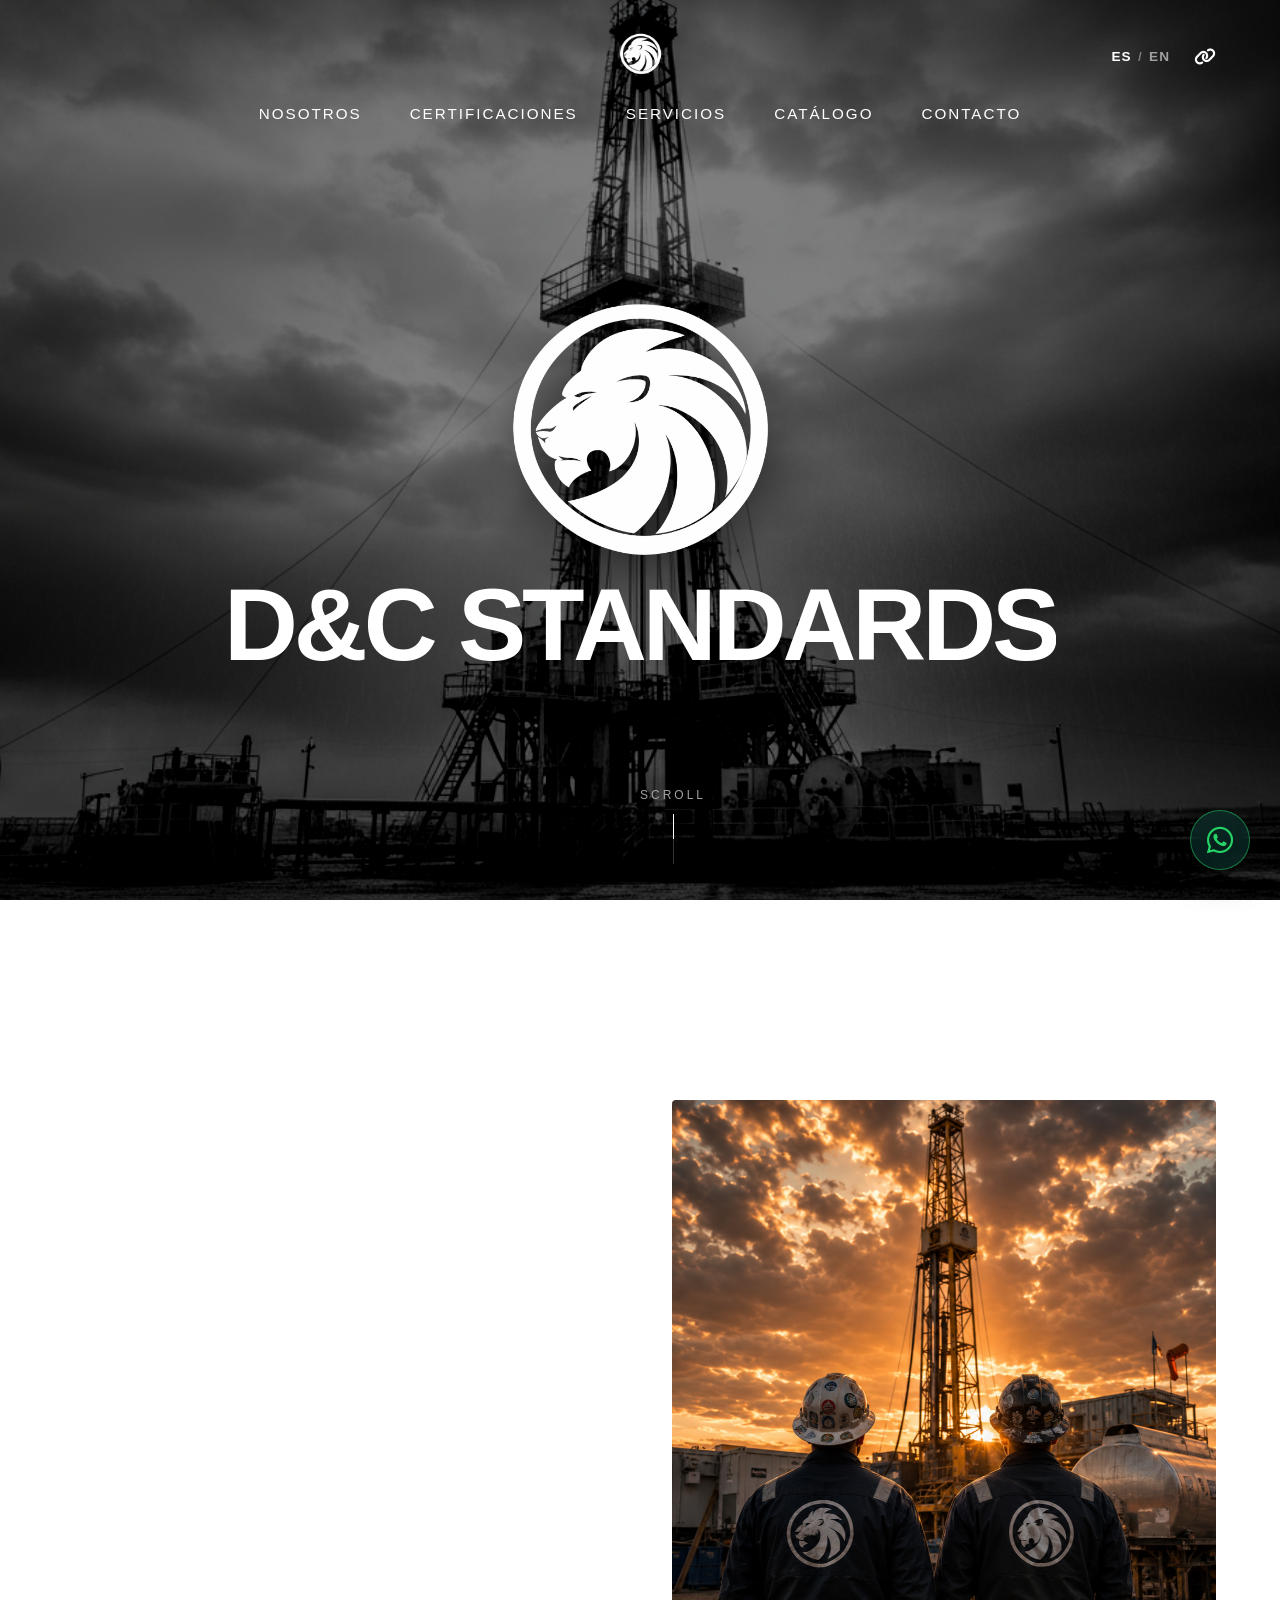
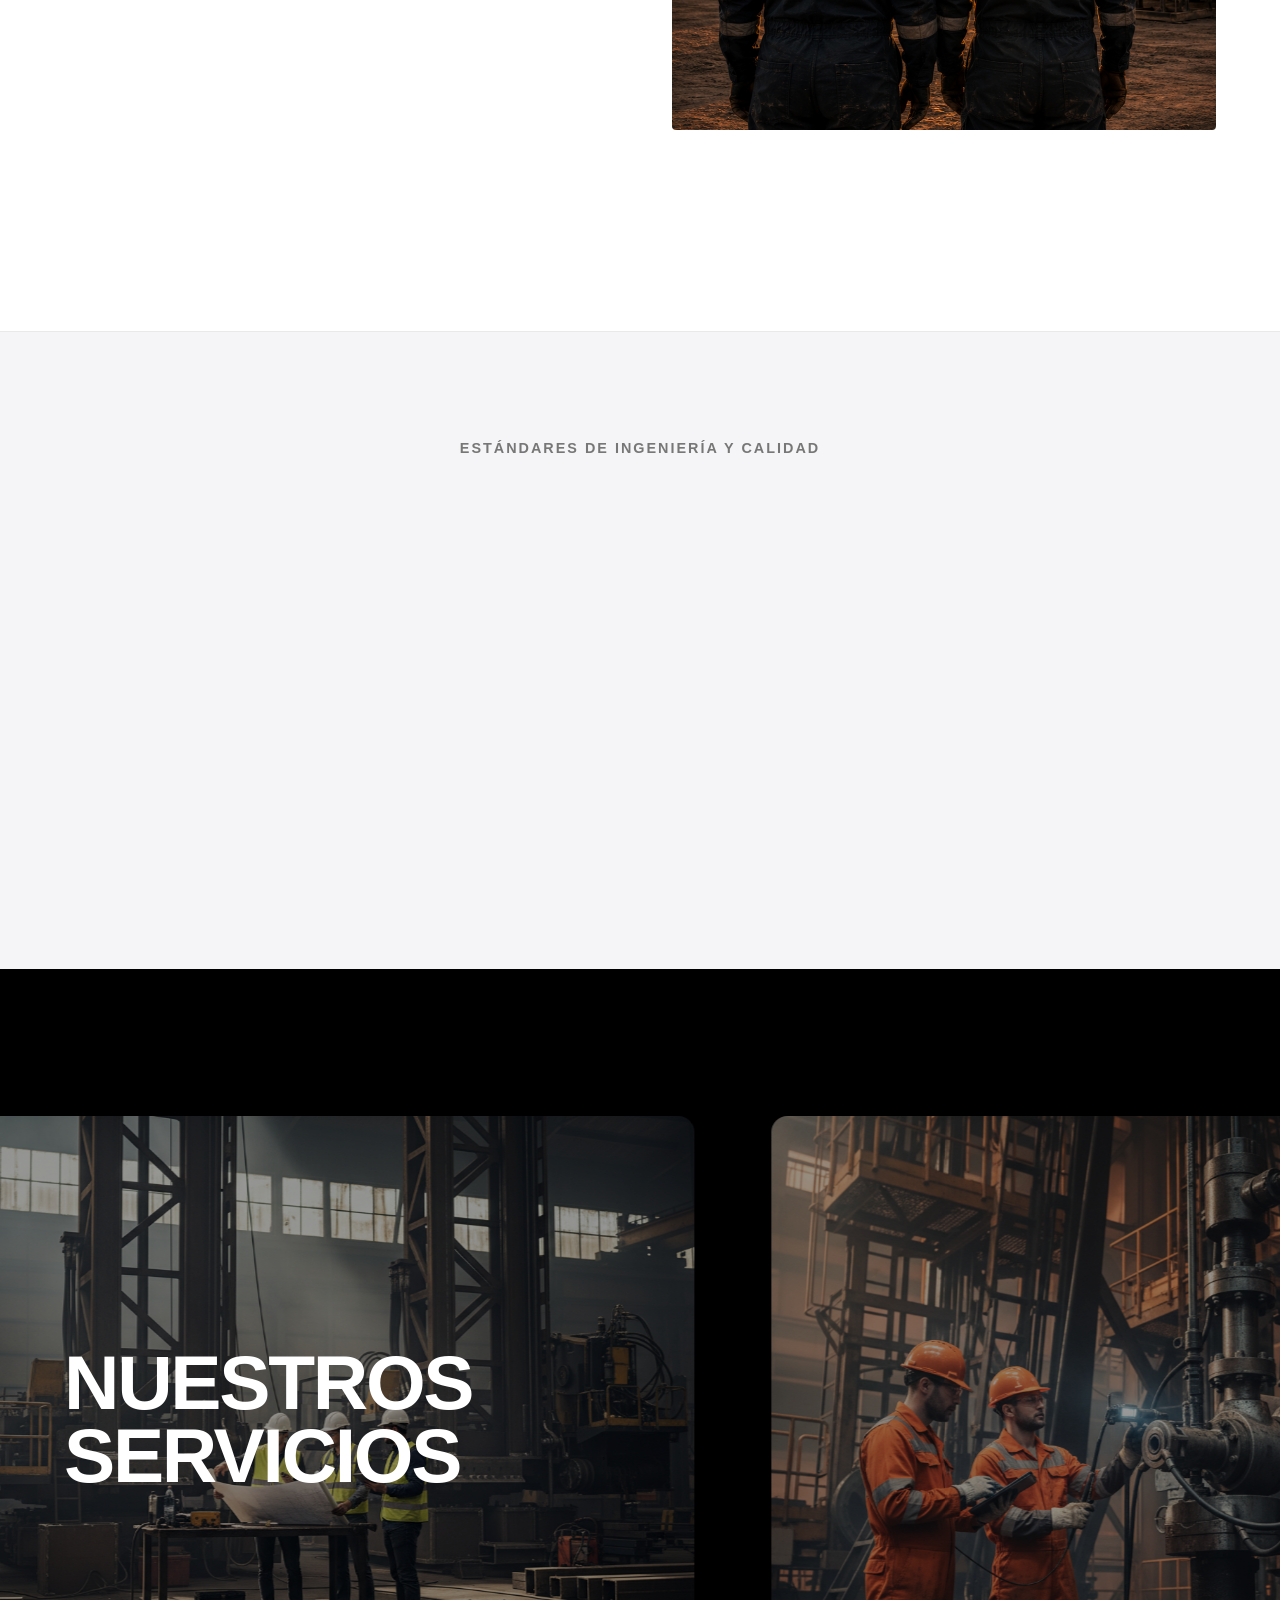
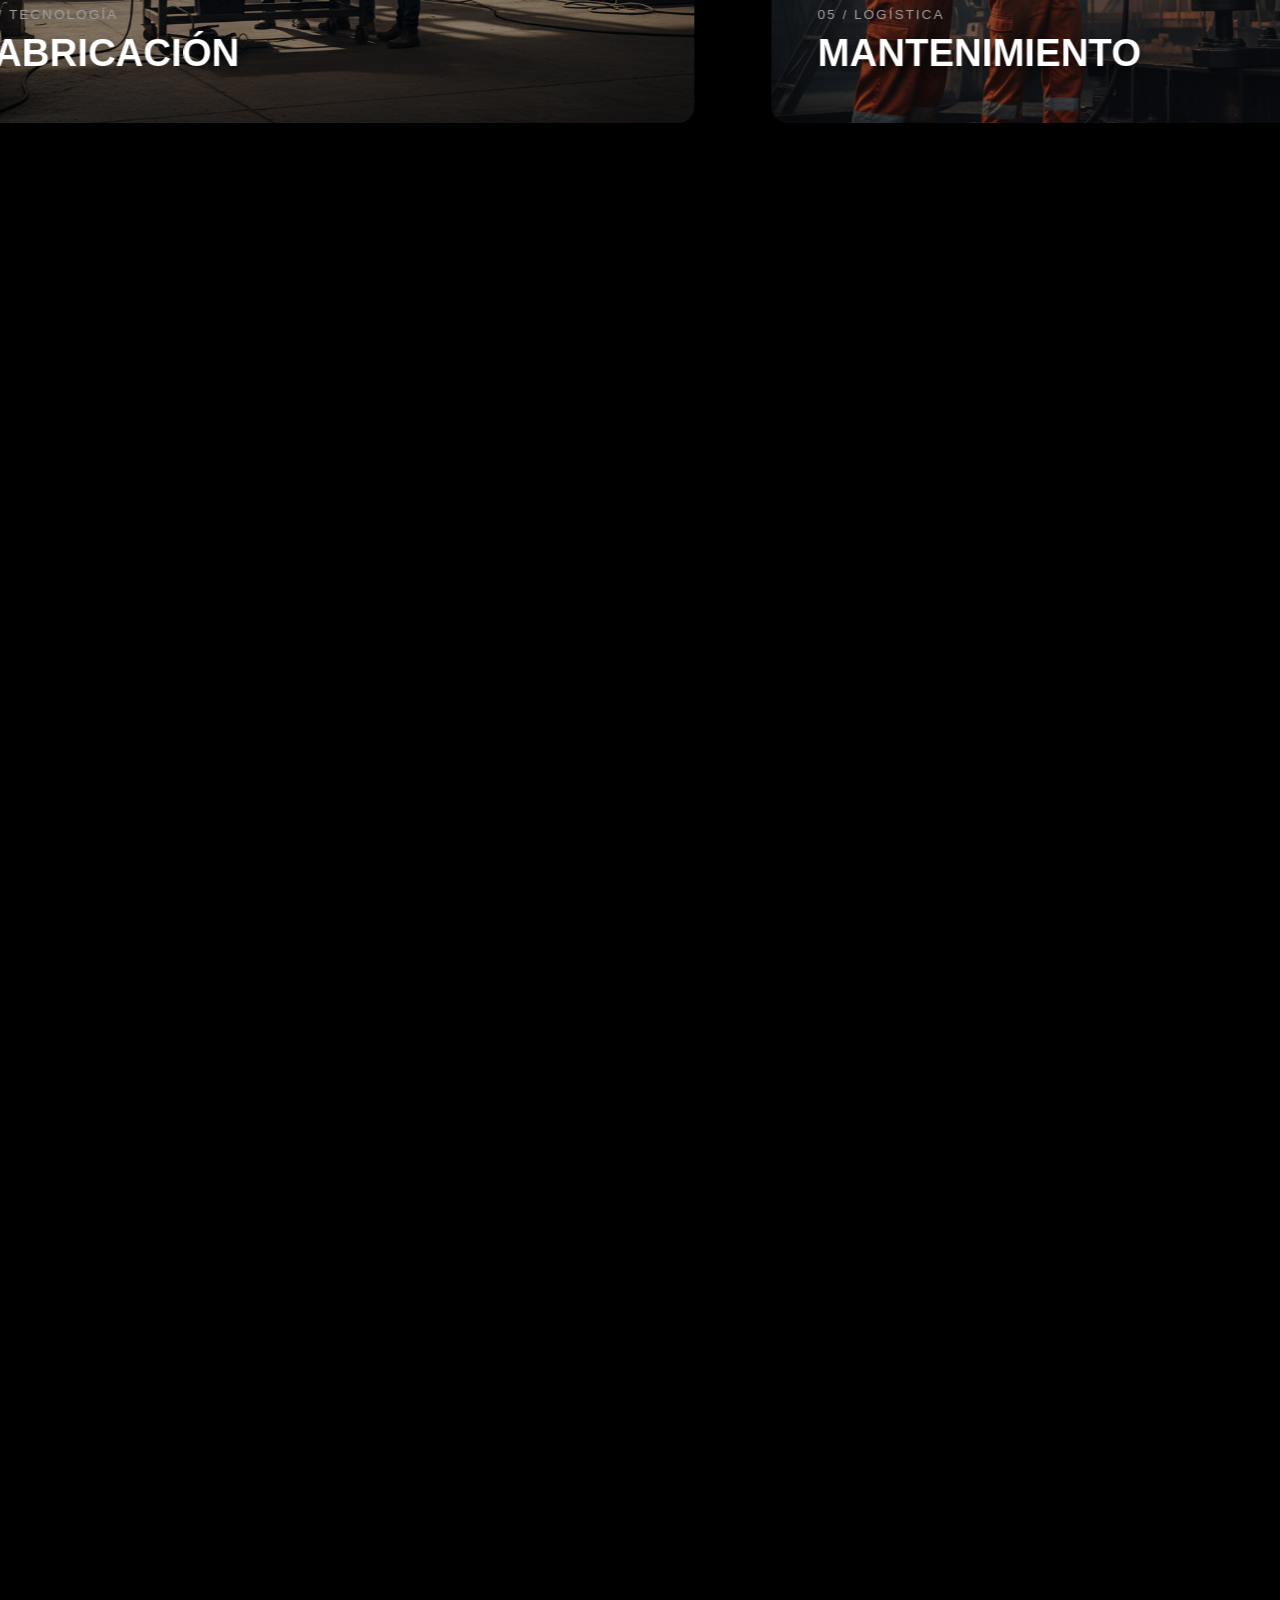
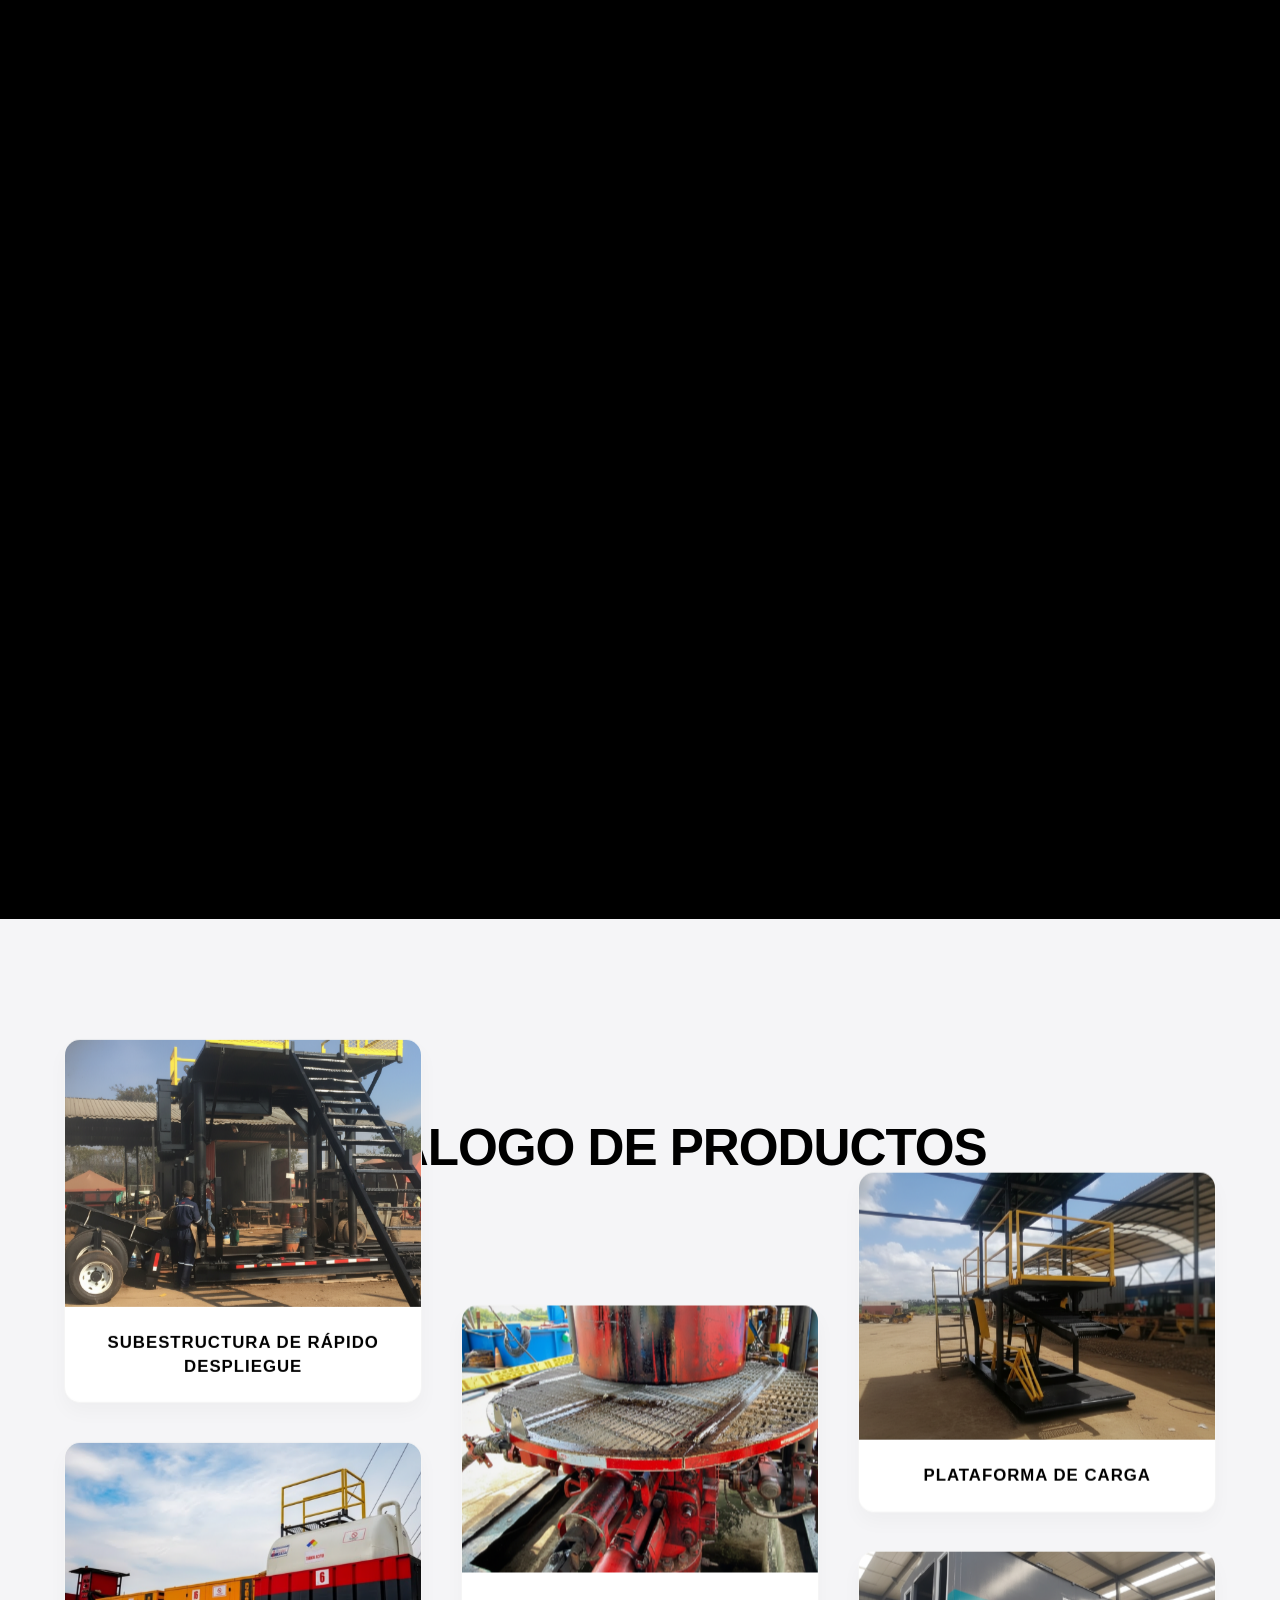
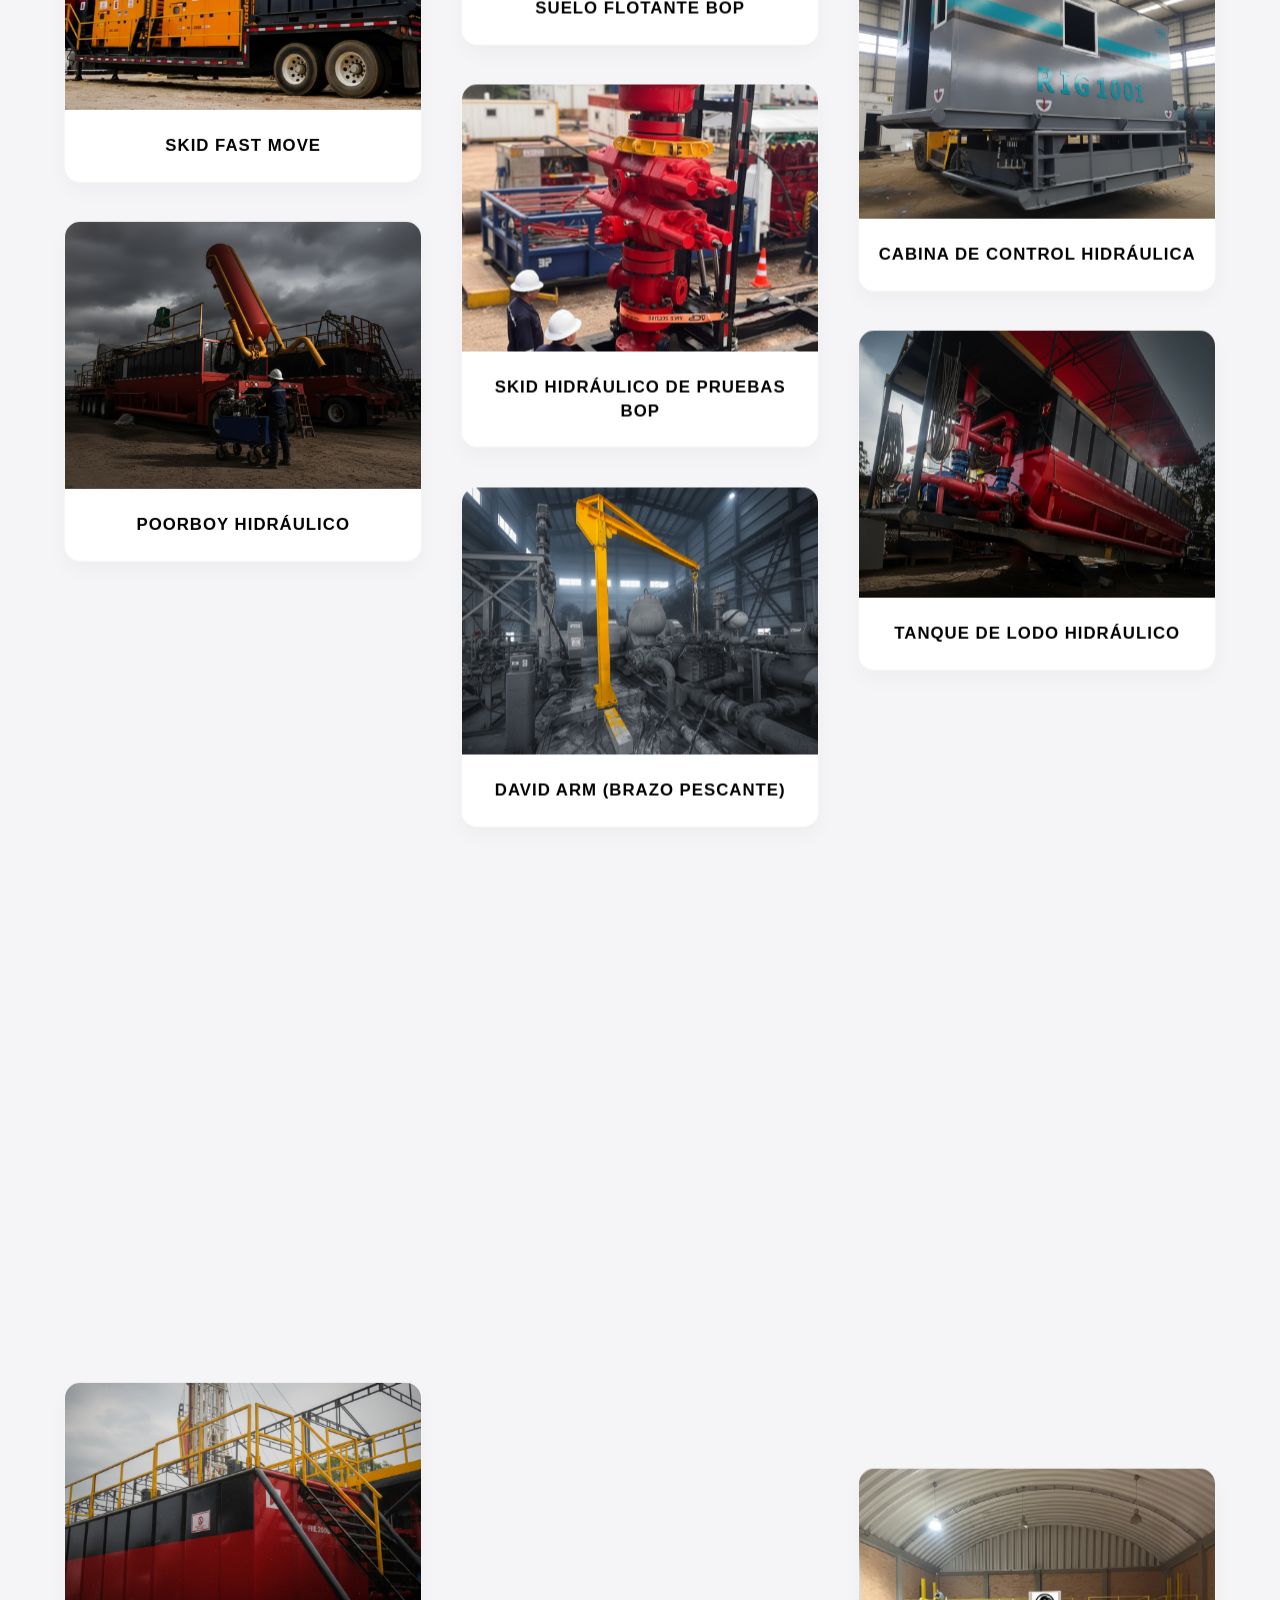
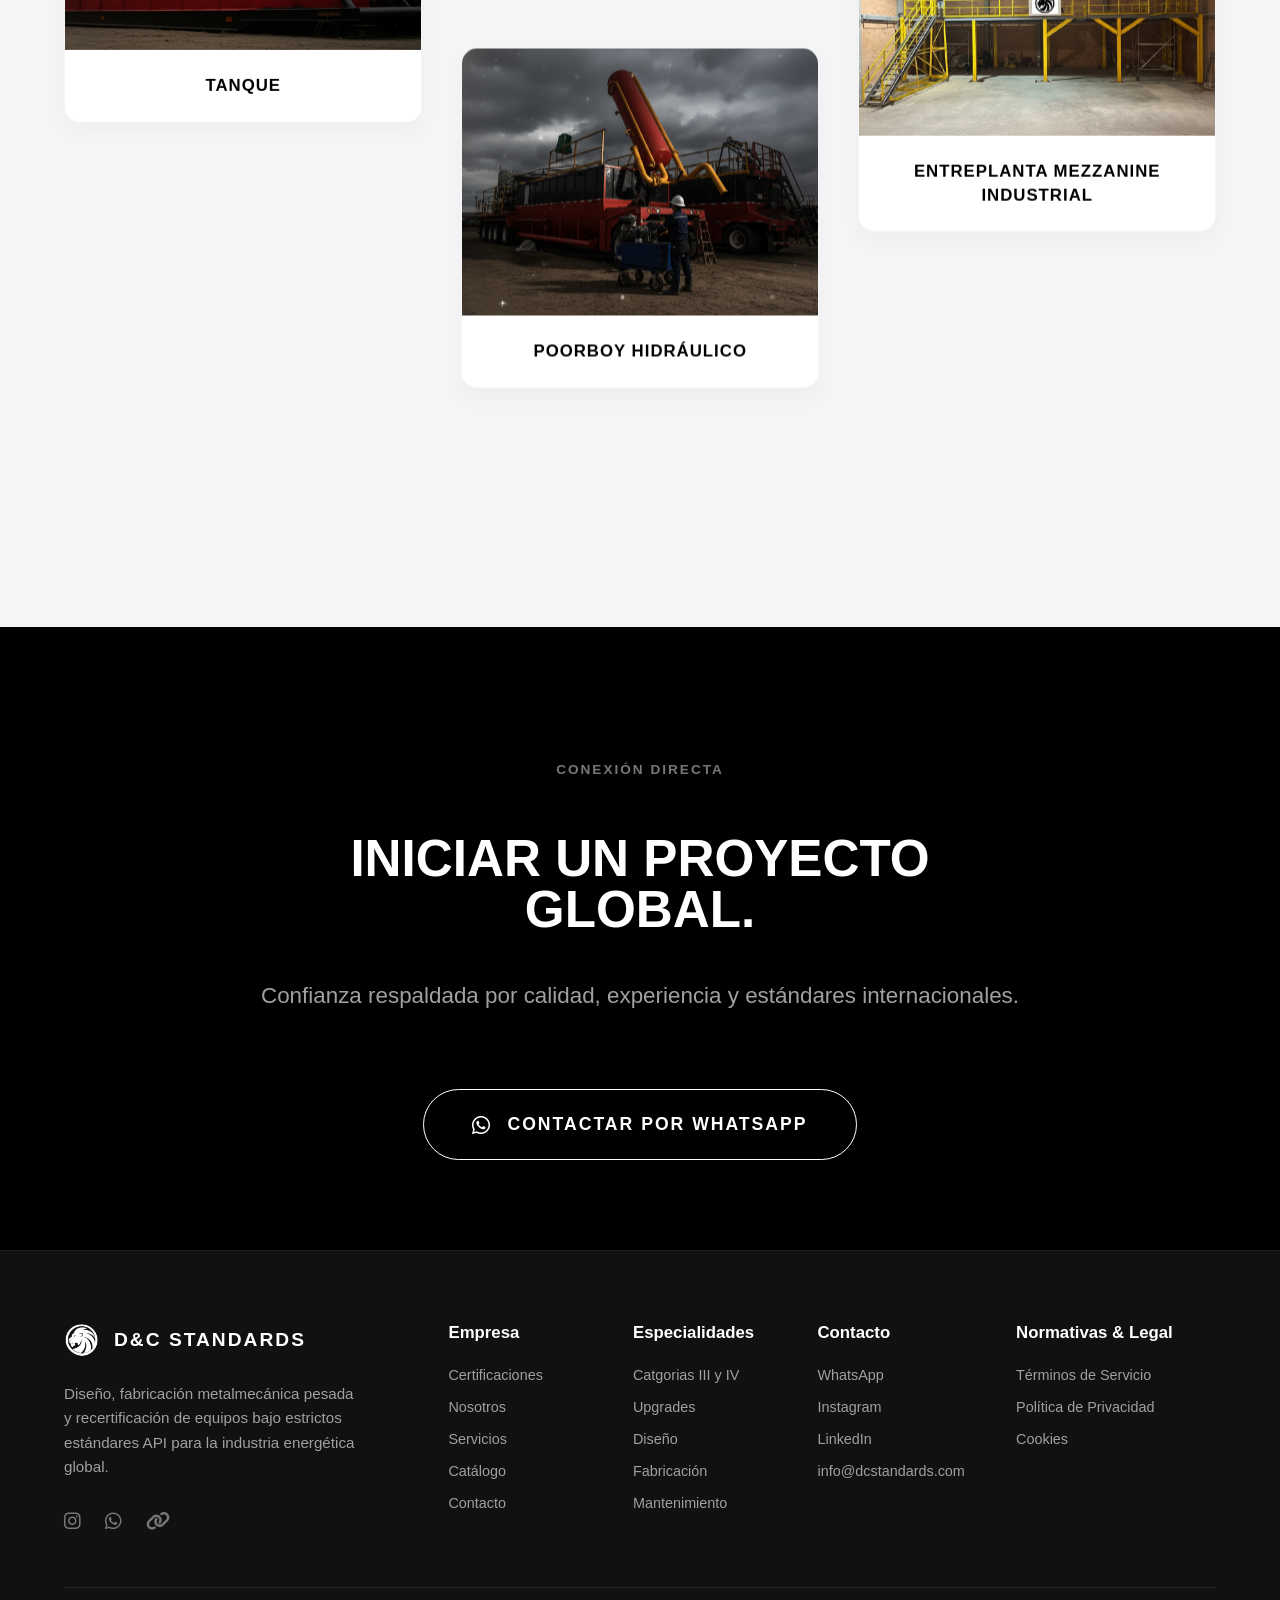
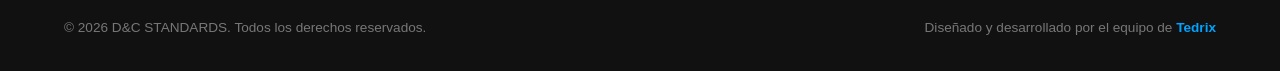
==== index.html @ d987da2b "First Commit Lanzamiento Sitio Web Oficial D&C Standards S.A.S" ====
<!DOCTYPE html>
<html lang="es">
<head>
    <meta charset="UTF-8">
    <meta name="viewport" content="width=device-width, initial-scale=1.0">
    
    <title>D&C STANDARDS | Ingeniería, Fabricación y Mantenimiento Petrolero</title>
    <meta name="description" content="Especialistas en diseño, fabricación metalmecánica pesada y recertificación de equipos para la industria del petróleo y gas bajo normas API 4F y API Spec Q1 en Colombia.">
    <meta name="keywords" content="ingeniería petrolera, fabricación metalmecánica, norma API 4F, API Spec Q1, OSHAS 18001, subestructuras petroleras, mantenimiento de taladros, D&C Standards, Colombia">
    <meta name="author" content="D&C Standards">
    <meta name="robots" content="index, follow">
    <link rel="canonical" href="https://www.dcstandards.com/"> <meta property="og:type" content="website">
    <meta property="og:url" content="https://www.dcstandards.com/">
    <meta property="og:title" content="D&C STANDARDS | Ingeniería para el Sector Petrolero">
    <meta property="og:description" content="Diseño, fabricación metalmecánica y recertificación de equipos bajo estrictos estándares API para la industria energética.">
    <meta property="og:image" content="https://www.dcstandards.com/static/og-image.jpg"> <meta name="twitter:card" content="summary_large_image">
    <meta name="twitter:title" content="D&C STANDARDS | Ingeniería Industrial">
    <meta name="twitter:description" content="Especialistas en diseño y fabricación metalmecánica para petróleo y gas bajo norma API 4F.">
    <meta name="twitter:image" content="https://www.dcstandards.com/static/og-image.jpg">

    <link rel="icon" type="image/png" href="static/Icono.ico">

    <link rel="stylesheet" href="https://cdnjs.cloudflare.com/ajax/libs/font-awesome/6.4.0/css/all.min.css">
    <link rel="stylesheet" href="css/styles.css">

    <script type="application/ld+json">
    {
        "@context": "https://schema.org",
        "@type": "IndustrialOrganization",
        "name": "D&C Standards",
        "url": "https://www.dcstandards.com/",
        "logo": "https://www.dcstandards.com/static/Logo%20Blanco.png",
        "description": "Especialistas en diseño, fabricación metalmecánica pesada y recertificación de equipos para la industria del petróleo y gas bajo norma API 4F.",
        "address": {
            "@type": "PostalAddress",
            "addressCountry": "CO",
            "addressRegion": "Colombia"
        },
        "contactPoint": {
            "@type": "ContactPoint",
            "telephone": "+57-300-000-0000",
            "contactType": "customer service",
            "areaServed": "CO",
            "availableLanguage": ["es", "en"]
        }
    }
    </script>
</head>
<body>

    <div id="preloader">
        <img src="static/Logo Blanco.png" alt="Cargando D&C Standards" class="preloader-logo">
        <div class="loader-line"></div>
    </div>

    <a href="https://wa.link/skadew" class="floating-wpp magnetic-btn" target="_blank" rel="noopener noreferrer">
        <i class="fa-brands fa-whatsapp"></i>
    </a>

    <header class="premium-header" id="mainHeader">
        <div class="header-top-bar">
            <div class="logo-container">
                <a href="#" class="brand-logo">
                    <img src="static/Logo Blanco.png" alt="D&C Standards Logo" class="header-logo-img">
                </a>
            </div>
            
            <div class="nav-utilities">
                <div class="lang-switch">
                    <span class="active">ES</span>
                    <span class="sep">/</span>
                    <a href="#">EN</a>
                </div>
                <a href="templates/links.html" class="nav-icon-link" title="Portal de Socios">
                    <i class="fa-solid fa-link"></i>
                </a>
                
                <div class="menu-toggle" id="mobileMenuToggle">
                    <span></span>
                    <span></span>
                    <span></span>
                </div>
            </div>
        </div>

        <nav class="nav-links">
            <a href="#nosotros">Nosotros</a>
            <a href="#certificaciones">Certificaciones</a>
            <a href="#servicios">Servicios</a>
            <a href="#catalogo">Catálogo</a>
            <a href="#contacto">Contacto</a>
        </nav>

        <div class="mobile-menu-overlay" id="mobileMenu">
            <nav class="mobile-nav-links">
                <a href="#nosotros" class="mobile-link">Nosotros</a>
                <a href="#certificaciones" class="mobile-link">Certificaciones</a>
                <a href="#servicios" class="mobile-link">Servicios</a>
                <a href="#catalogo" class="mobile-link">Catálogo</a>
                <a href="#contacto" class="mobile-link">Contacto</a>
            </nav>
            <div class="mobile-menu-footer">
                <p>D&C STANDARDS</p>
                <div class="mobile-socials">
                    <a href="#"><i class="fa-brands fa-instagram"></i></a>
                    <a href="https://wa.link/skadew" target="_blank" rel="noopener noreferrer"><i class="fa-brands fa-whatsapp"></i></a>
                </div>
            </div>
        </div>
    </header>

    <main id="smooth-wrapper">
        
        <section class="hero cinematic-hero" id="hero">
            <div class="hero-layer layer-bg parallax" data-speed="0.2">
                <img src="static/Hero.png" alt="Cielo Industrial">
                <div class="overlay-gradient"></div>
            </div>
            <div class="hero-layer layer-rig parallax" data-speed="0.4">
                <img src="static/Hero.png" alt="Torre Petrolera">
            </div>

            <div class="hero-main-elements">
                <div class="hero-coin-intro">
                    <img src="static/Logo Blanco.png" alt="D&C Standards Coin" class="hero-coin-scroll" id="heroCoinScroll">
                </div>
                <div class="hero-content">
                    <div class="overflow-hidden">
                        <h1 class="hero-title reveal-up" style="transition-delay: 0.2s;">D&C STANDARDS</h1>
                    </div>
                </div>
            </div>

            <div class="hero-layer layer-fog parallax" data-speed="0.7"></div>

            <div class="scroll-indicator reveal-blur" style="transition-delay: 0.8s;">
                <span>SCROLL</span>
                <div class="scroll-line"></div>
            </div>
        </section>

        <section id="nosotros" class="light-section nosotros-section">
            <div class="section-container">
                <div class="split-grid">
                    <div class="text-side">
                        <span class="section-tag reveal-blur">01 / QUIENES SOMOS</span>
                        <h2 class="giant-light-title reveal-up">INGENIERÍA PARA EL SECTOR PETROLERO.</h2>
                        <p class="premium-lead reveal-blur" style="transition-delay: 0.2s;">
                            Somos una empresa especializada en el diseño y fabricación metalmecánica para la industria del petróleo y el gas. Operamos en Colombia y avanzamos bajo los estándares de la <strong>norma API 4F</strong> para la producción de mástiles, subestructuras y equipos destinados a operaciones de perforación y mantenimiento. Nuestro compromiso con la calidad, respaldado por procedimientos rigurosos y un <strong>equipo altamente calificado</strong>, nos permite entregar soluciones confiables, seguras y de alto desempeño para nuestros clientes.
                        </p>
                    </div>
                    <div class="image-side">
                        <div class="scroll-expand-wrapper">
                            <img src="static/NOSOTROS.png" alt="Nosotros" class="scroll-expand-img">
                        </div>
                    </div>
                </div>
            </div>
        </section>

        <section id="certificaciones" class="light-section certifications-section">
            <div class="section-container">
                <div class="cert-header">
                    <h3 class="mini-title-gray">ESTÁNDARES DE INGENIERÍA Y CALIDAD</h3>
                </div>
                <div class="cert-grid">
                    <div class="cert-card reveal-scale open-modal-btn" data-img="static/API MONOGRAM SPEC 4F.jpeg">
                        <h4>API Monogram Spec 4F</h4>
                        <p>Licencia API que certifica la fabricación de mástiles bajo estrictos estándares de la industria petrolera.</p>
                        <span class="view-cert-text"><i class="fa-solid fa-expand"></i> Ver Certificado</span>
                    </div>
                    <div class="cert-card reveal-scale open-modal-btn" data-img="static/API SPEC Q1.jpeg" style="transition-delay: 0.1s;">
                        <h4>API Spec Q1 (10th Ed.)</h4>
                        <p>Sistema de gestión de calidad para el diseño, fabricación y servicio de equipos para petróleo y gas.</p>
                        <span class="view-cert-text"><i class="fa-solid fa-expand"></i> Ver Certificado</span>
                    </div>
                    <div class="cert-card reveal-scale open-modal-btn" data-img="static/ISO9001.jpeg" style="transition-delay: 0.2s;">
                        <h4>ISO 9001</h4>
                        <p>Norma internacional que garantiza procesos eficientes y un compromiso continuo con la calidad.</p>
                        <span class="view-cert-text"><i class="fa-solid fa-expand"></i> Ver Certificado</span>
                    </div>
                </div>
            </div>
        </section>

        <section id="servicios" class="horizontal-scroll-wrapper">
            <div class="horizontal-sticky">
                <div class="horizontal-title-container">
                    <h2 class="sticky-section-title">NUESTROS<br>SERVICIOS</h2>
                </div>
                <div class="horizontal-content">

                    <!-- NUEVO PANEL 5: CATEGORÍAS 3 Y 4 -->
                    <div class="h-panel" onclick="this.classList.toggle('active')">
                        <img src="static/mixboard-image (24).png" alt="Inspecciones Categoría 3 y 4">
                        <div class="panel-info">
                            <span>01 / CERTIFICACIÓN API</span>
                            <h2>CATEGORÍA III Y IV</h2>
                        </div>
                        <div class="service-overlay">
                            <p>Ejecutamos inspecciones estructurales exhaustivas bajo el estándar API RP 4G. Realizamos mantenimientos de Categoría III (visual detallada) y Categoría IV (desmontaje mayor y pruebas END/NDT) para recertificar la integridad de mástiles y subestructuras.</p>
                        </div>
                    </div>

                    <!-- NUEVO PANEL 4: UPGRADES -->
                    <div class="h-panel" onclick="this.classList.toggle('active')">
                        <img src="static/mixboard-image (23).png" alt="Upgrades Petroleros">
                        <div class="panel-info">
                            <span>02 / OPTIMIZACIÓN</span>
                            <h2>UPGRADES</h2>
                        </div>
                        <div class="service-overlay">
                            <p>Modernización integral de activos para incrementar la capacidad de carga (Hook Load) y la eficiencia operativa. Actualizamos subestructuras, mástiles y sistemas de control integrando tecnología de última generación sin necesidad de adquirir equipos nuevos.</p>
                        </div>
                    </div>
                    
                    <div class="h-panel" onclick="this.classList.toggle('active')">
                        <img src="static/mixboard-image (2).png" alt="Diseño">
                        <div class="panel-info">
                            <span>03 / OPERACIONES</span>
                            <h2>DISEÑO</h2>
                        </div>
                        <div class="service-overlay">
                            <p>Desarrollamos ingeniería conceptual, básica y de detalle bajo normativas API. Modelado 3D, simulación de cargas y análisis de elementos finitos (FEA) para garantizar estructuras invulnerables.</p>
                        </div>
                    </div>

                    <div class="h-panel" onclick="this.classList.toggle('active')">
                        <img src="static/mixboard-image (3).png" alt="Fabricación">
                        <div class="panel-info">
                            <span>04 / TECNOLOGÍA</span>
                            <h2>FABRICACIÓN</h2>
                        </div>
                        <div class="service-overlay">
                            <p>Construcción metalmecánica pesada con aceros de alta resistencia, soldadura certificada y rigurosos ensayos no destructivos (NDT) para la industria energética global.</p>
                        </div>
                    </div>

                    <div class="h-panel" onclick="this.classList.toggle('active')">
                        <img src="static/mixboard-image (4).png" alt="Mantenimiento">
                        <div class="panel-info">
                            <span>05 / LOGÍSTICA</span>
                            <h2>MANTENIMIENTO</h2>
                        </div>
                        <div class="service-overlay">
                            <p>Recertificación de equipos, inspección estructural, modernización de componentes (Retrofit) y logística de ensamblaje en sitio para operaciones ininterrumpidas.</p>
                        </div>
                    </div>
                    
                </div>
            </div>
        </section>

        <section id="catalogo" class="light-section catalogo-matrix-section">
            <div class="section-container text-center-top">
                <span class="section-tag reveal-blur">03 / SUMINISTRO MUNDIAL</span>
                <h2 class="giant-light-title reveal-up center-title">CATÁLOGO DE PRODUCTOS</h2>
            </div>
            
            <div class="matrix-grid-wrapper" id="matrixGrid">
                <div class="matrix-col normal-col">
                    <div class="matrix-item reveal-3d open-product-panel" data-specs="Fabricación bajo norma API 4F | Material en acero estructural de alta resistencia | Capacidad de carga: 250 a 500 Toneladas | Diseño modular para rápido montaje">
                        <img src="static/mixboard-image (5).png" alt="Prod"><h3>Subestructura de Rápido Despliegue</h3>
                    </div>
                    <div class="matrix-item reveal-3d open-product-panel" data-specs="Sistema de movilización rápida | Integración con sistemas hidráulicos | Reduce tiempos de Rig Move en un 40%">
                        <img src="static/mixboard-image (6).png" alt="Prod"><h3>Skid Fast Move</h3>
                    </div>
                    <div class="matrix-item reveal-3d open-product-panel" data-specs="Control seguro de gases en superficie | Presión de trabajo: Hasta 5,000 PSI | Recubrimiento anticorrosivo marino">
                        <img src="static/mixboard-image (7).png" alt="Prod"><h3>Poorboy Hidráulico</h3>
                    </div>
                    <div class="matrix-item reveal-3d open-product-panel"><img src="static/mixboard-image (8).png" alt="Prod"><h3>Plataforma de carga de petróleo</h3></div>
                    <div class="matrix-item reveal-3d open-product-panel"><img src="static/mixboard-image (9).png" alt="Prod"><h3>Pipe Handler</h3></div>
                    <div class="matrix-item reveal-3d open-product-panel"><img src="static/mixboard-image (10).png" alt="Prod"><h3>Tanque</h3></div>
                </div>
                <div class="matrix-col reverse-col" id="reverseCol">
                    <div class="matrix-item reveal-3d open-product-panel" style="transition-delay: 0.1s;"><img src="static/mixboard-image (11).png" alt="Prod"><h3>Suelo Flotante BOP</h3></div>
                    <div class="matrix-item reveal-3d open-product-panel" style="transition-delay: 0.1s;"><img src="static/mixboard-image (12).png" alt="Prod"><h3>Skid Hidráulico de Pruebas BOP</h3></div>
                    <div class="matrix-item reveal-3d open-product-panel" style="transition-delay: 0.1s;"><img src="static/mixboard-image (13).png" alt="Prod"><h3>David Arm (Brazo Pescante)</h3></div>
                    <div class="matrix-item reveal-3d open-product-panel" style="transition-delay: 0.1s;"><img src="static/mixboard-image (14).png" alt="Prod"><h3>Banco de Pruebas Industriales</h3></div>
                    <div class="matrix-item reveal-3d open-product-panel" style="transition-delay: 0.1s;"><img src="static/mixboard-image (15).png" alt="Prod"><h3>Plataforma Low Boy</h3></div>
                    <div class="matrix-item reveal-3d open-product-panel" style="transition-delay: 0.1s;"><img src="static/mixboard-image (16).png" alt="Prod"><h3>Poorboy Hidráulico</h3></div>
                </div>
                <div class="matrix-col normal-col offset-col">
                    <div class="matrix-item reveal-3d open-product-panel" style="transition-delay: 0.2s;"><img src="static/mixboard-image (17).png" alt="Prod"><h3>Plataforma de carga</h3></div>
                    <div class="matrix-item reveal-3d open-product-panel" style="transition-delay: 0.2s;"><img src="static/mixboard-image (18).png" alt="Prod"><h3>Cabina de Control Hidráulica</h3></div>
                    <div class="matrix-item reveal-3d open-product-panel" style="transition-delay: 0.2s;"><img src="static/mixboard-image (19).png" alt="Prod"><h3>Tanque de Lodo Hidráulico</h3></div>
                    <div class="matrix-item reveal-3d open-product-panel" style="transition-delay: 0.2s;"><img src="static/mixboard-image (20).png" alt="Prod"><h3>Abrazadera de Izaje para BOP</h3></div>
                    <div class="matrix-item reveal-3d open-product-panel" style="transition-delay: 0.2s;"><img src="static/mixboard-image (21).png" alt="Prod"><h3>Trailers</h3></div>
                    <div class="matrix-item reveal-3d open-product-panel" style="transition-delay: 0.2s;"><img src="static/mixboard-image (22).png" alt="Prod"><h3>Entreplanta Mezzanine Industrial</h3></div>
                </div>
            </div>
        </section>

        <section id="contacto" class="whatsapp-contact-section">
            <div class="contact-center reveal-up">
                <span class="section-tag">CONEXIÓN DIRECTA</span>
                <h2 class="giant-contact-title">INICIAR UN PROYECTO GLOBAL.</h2>
                <p>Confianza respaldada por calidad, experiencia y estándares internacionales.</p>
                <a href="https://wa.link/skadew" target="_blank" rel="noopener noreferrer" class="wpp-btn magnetic-btn">
                    <i class="fa-brands fa-whatsapp"></i> CONTACTAR POR WHATSAPP
                </a>
            </div>
        </section>

        <footer class="corporate-footer">
            <div class="footer-grid">
                <div class="footer-brand-col">
                    <div class="footer-logo-box">
                        <img src="static/Logo Blanco.png" alt="D&C Standards Logo" class="footer-mini-logo">
                        <span class="footer-brand-name">D&C STANDARDS</span>
                    </div>
                    <p class="footer-desc">Diseño, fabricación metalmecánica pesada y recertificación de equipos bajo estrictos estándares API para la industria energética global.</p>
                    <div class="footer-socials">
                        <a href="https://www.instagram.com/dc_standards_/"><i class="fa-brands fa-instagram"></i></a>
                        <a href="https://wa.link/skadew" target="_blank" rel="noopener noreferrer"><i class="fa-brands fa-whatsapp"></i></a>
                        <a href="templates/links.html"><i class="fa-solid fa-link"></i></a>
                    </div>
                </div>
                <div class="footer-links-col">
                    <h4>Empresa</h4>
                    <a href="#certificaciones">Certificaciones</a>
                    <a href="#nosotros">Nosotros</a>
                    <a href="#servicios">Servicios</a>
                    <a href="#catalogo">Catálogo</a>
                    <a href="#contacto">Contacto</a>
                </div>
                <div class="footer-links-col">
                    <h4>Especialidades</h4>
                    <a href="#servicios">Catgorias III y IV</a>
                    <a href="#servicios">Upgrades</a>
                    <a href="#servicios">Diseño</a>
                    <a href="#servicios">Fabricación</a>
                    <a href="#servicios">Mantenimiento</a>
                </div>
                <div class="footer-links-col">
                    <h4>Contacto</h4>
                    <a href="https://wa.link/skadew">WhatsApp</a>
                    <a href="https://www.instagram.com/dc_standards_/">Instagram</a>
                    <a href="#">LinkedIn</a>
                    <a href="mailto:info@dcstandards.com" class="lowercase-link">info@dcstandards.com</a>
                </div>
                <div class="footer-links-col">
                    <h4>Normativas & Legal</h4>
                    <a href="templates/terminos.html">Términos de Servicio</a>
                    <a href="templates/politicas.html">Política de Privacidad</a>
                    <a href="templates/cookies.html">Cookies</a>
                </div>
            </div>
            <div class="footer-bottom-bar">
                <p>&copy; 2026 D&C STANDARDS. Todos los derechos reservados.</p>
                <p>Diseñado y desarrollado por el equipo de <a href="https://tedrix.co/" target="_blank" rel="noopener noreferrer" class="highlight-brand">Tedrix</a></p>
            </div>
        </footer>
    </main>

    <div id="imageModal" class="premium-modal">
        <span class="close-modal" id="closeCertModal"><i class="fa-solid fa-xmark"></i></span>
        <img src="" alt="Certificado" id="modalImage" class="modal-img">
    </div>

    <div class="panel-overlay" id="panelOverlay"></div>
    <div class="product-panel" id="productPanel">
        <div class="panel-header">
            <span class="panel-close" id="closePanel"><i class="fa-solid fa-xmark"></i></span>
        </div>
        <div class="panel-content">
            <img src="" alt="Producto D&C" id="panelImg">
            <span class="panel-tag">FICHA TÉCNICA</span>
            <h2 id="panelTitle">Título del Producto</h2>
            <ul class="panel-specs" id="panelSpecs"></ul>
            <a href="#" id="panelWpp" target="_blank" rel="noopener noreferrer" class="panel-wpp-btn">
                <i class="fa-brands fa-whatsapp"></i> COTIZAR EQUIPO
            </a>
        </div>
    </div>

    <script src="js/app.js"></script>
    <script src="js/lang-switch.js"></script>
    <script>
        document.addEventListener('DOMContentLoaded', () => {
            
            // 1. ANULAR CLIC DERECHO EN TODA LA PÁGINA
            document.addEventListener('contextmenu', (e) => {
                e.preventDefault();
            });

            // 2. ANULAR ARRASTRE DE CUALQUIER IMAGEN (Refuerzo)
            document.addEventListener('dragstart', (e) => {
                if (e.target.nodeName === 'IMG') {
                    e.preventDefault();
                }
            });

            // 3. BLOQUEAR TECLAS DE DESARROLLADOR Y ATAJOS DE SISTEMA
            document.addEventListener('keydown', (e) => {
                
                // Bloquear F12 (Herramientas de Desarrollador)
                if (e.key === 'F12' || e.keyCode === 123) {
                    e.preventDefault();
                    console.warn('Acceso denegado por seguridad corporativa.');
                }
                
                // Bloquear Ctrl + Shift + I / J / C (Inspeccionar elemento y Consola)
                if (e.ctrlKey && e.shiftKey && (e.key === 'I' || e.key === 'i' || e.key === 'J' || e.key === 'j' || e.key === 'C' || e.key === 'c')) {
                    e.preventDefault();
                    console.warn('Inspección de código bloqueada.');
                }
                
                // Bloquear Ctrl + U (Ver código fuente de la página)
                if (e.ctrlKey && (e.key === 'U' || e.key === 'u')) {
                    e.preventDefault();
                    console.warn('Visualización de código fuente bloqueada.');
                }
                
                // Bloquear Ctrl + S (Guardar página) o Cmd + S
                if ((e.ctrlKey || e.metaKey) && (e.key === 'S' || e.key === 's')) {
                    e.preventDefault();
                }

                // Bloquear Ctrl + P (Imprimir página a PDF) o Cmd + P
                if ((e.ctrlKey || e.metaKey) && (e.key === 'P' || e.key === 'p')) {
                    e.preventDefault();
                }
            });
        });
    </script>
</body>
</html>
---- css/styles.css ----
:root {
    --black: #000000;
    --dark-gray: #111111;
    --mid-gray: #777777;
    --light-gray: #A0A0A0;
    --white: #FFFFFF;
    --whatsapp: #25D366; 
    --tedrix-blue: #00A3FF;
    --ease-out-expo: cubic-bezier(0.19, 1, 0.22, 1);
    --ease-smooth: cubic-bezier(0.16, 1, 0.3, 1);
}

* { margin: 0; padding: 0; box-sizing: border-box; } 
html { scroll-behavior: smooth; }
body { background-color: var(--black); color: var(--white); font-family: -apple-system, BlinkMacSystemFont, "Segoe UI", Roboto, sans-serif; overflow-x: hidden; -webkit-font-smoothing: antialiased; }

/* --- EFECTO DE SELECCIÓN DE TEXTO INDUSTRIAL PREMIUM --- */
::selection {
    background-color: #E5A93C !important; /* Oro Negro Corporativo */
    color: #030303 !important;            /* Fondo Oscuro Puro */
}
::-moz-selection {
    background-color: #E5A93C !important;
    color: #030303 !important;
}

/* --- PRELOADER --- */
#preloader { position: fixed; inset: 0; background: var(--black); z-index: 999999; display: flex; flex-direction: column; justify-content: center; align-items: center; transition: opacity 0.8s ease, visibility 0.8s ease; }
.preloader-logo { width: 150px; margin-bottom: 30px; animation: pulse 2s infinite ease-in-out; }
.loader-line { width: 150px; height: 2px; background: rgba(255,255,255,0.1); position: relative; overflow: hidden; }
.loader-line::after { content: ''; position: absolute; top: 0; left: 0; height: 100%; width: 50%; background: var(--white); animation: loading 1.5s infinite ease-in-out; }
@keyframes pulse { 0% { opacity: 0.6; transform: scale(0.95); } 50% { opacity: 1; transform: scale(1); } 100% { opacity: 0.6; transform: scale(0.95); } }
@keyframes loading { 0% { left: -50%; } 100% { left: 150%; } }

/* --- BOTÓN FLOTANTE --- */
.floating-wpp { position: fixed; bottom: 30px; right: 30px; width: 60px; height: 60px; background: rgba(18, 140, 126, 0.2); border: 1px solid rgba(37, 211, 102, 0.5); backdrop-filter: blur(10px); border-radius: 50%; display: flex; align-items: center; justify-content: center; color: var(--whatsapp); z-index: 9999; transition: all 0.4s var(--ease-out-expo); box-shadow: 0 10px 30px rgba(0,0,0,0.5); text-decoration: none; }
.floating-wpp i { font-size: 30px; }
.floating-wpp:hover { background: var(--whatsapp); color: var(--black); transform: scale(1.1); }

/* --- HEADER & MENU MÓVIL --- */
.premium-header { position: fixed; top: 0; left: 0; width: 100%; padding: 2rem 5vw; display: flex; flex-direction: column; align-items: center; gap: 1.5rem; z-index: 1000; transition: all 0.4s var(--ease-out-expo); pointer-events: none; }
.header-top-bar { width: 100%; display: flex; justify-content: center; position: relative; pointer-events: none; z-index: 1001; }
.logo-container { pointer-events: auto; }
.header-logo-img { height: 45px; width: auto; object-fit: contain; transition: height 0.4s; }

.nav-utilities { position: absolute; right: 0; top: 50%; transform: translateY(-50%); display: flex; align-items: center; gap: 1.5rem; pointer-events: auto; }
.lang-switch { display: flex; align-items: center; gap: 0.4rem; font-size: 0.85rem; font-weight: 600; letter-spacing: 1px; }
.lang-switch .active { color: var(--white); }
.lang-switch .sep { color: var(--mid-gray); }
.lang-switch a { color: var(--light-gray); text-decoration: none !important; transition: color 0.3s; }
.lang-switch a:hover { color: var(--white); }
.nav-icon-link { color: var(--white); display: flex; align-items: center; text-decoration: none !important; transition: transform 0.3s; }
.nav-icon-link i { font-size: 1.1rem; }
.nav-icon-link:hover { transform: scale(1.1); }

.menu-toggle { display: none; flex-direction: column; justify-content: space-between; width: 30px; height: 18px; cursor: pointer; pointer-events: auto; transition: transform 0.3s; }
.menu-toggle span { display: block; height: 2px; width: 100%; background: var(--white); transition: all 0.4s var(--ease-out-expo); transform-origin: left center; }
.menu-toggle.active span:nth-child(1) { transform: rotate(45deg); width: 23px; }
.menu-toggle.active span:nth-child(2) { opacity: 0; width: 0; }
.menu-toggle.active span:nth-child(3) { transform: rotate(-45deg); width: 23px; }

.mobile-menu-overlay { position: fixed; top: 0; left: 0; width: 100vw; height: 100vh; background: rgba(0,0,0,0.95); backdrop-filter: blur(20px); z-index: 1000; display: flex; flex-direction: column; justify-content: center; align-items: center; opacity: 0; pointer-events: none; transition: opacity 0.5s var(--ease-out-expo); }
.mobile-menu-overlay.active { opacity: 1; pointer-events: auto; }
.mobile-nav-links { display: flex; flex-direction: column; gap: 2rem; text-align: center; }
.mobile-link { font-size: 2.2rem; font-weight: 800; color: var(--white); text-decoration: none; text-transform: uppercase; letter-spacing: 2px; opacity: 0; transform: translateY(30px); transition: all 0.5s var(--ease-out-expo); }
.mobile-menu-overlay.active .mobile-link { opacity: 1; transform: translateY(0); }
.mobile-menu-overlay.active .mobile-link:nth-child(1) { transition-delay: 0.1s; }
.mobile-menu-overlay.active .mobile-link:nth-child(2) { transition-delay: 0.15s; }
.mobile-menu-overlay.active .mobile-link:nth-child(3) { transition-delay: 0.2s; }
.mobile-menu-overlay.active .mobile-link:nth-child(4) { transition-delay: 0.25s; }
.mobile-menu-overlay.active .mobile-link:nth-child(5) { transition-delay: 0.3s; }
.mobile-menu-footer { position: absolute; bottom: 5vh; text-align: center; opacity: 0; transition: opacity 0.5s 0.5s; }
.mobile-menu-overlay.active .mobile-menu-footer { opacity: 1; }
.mobile-menu-footer p { font-size: 0.8rem; letter-spacing: 3px; color: var(--mid-gray); margin-bottom: 1rem; text-transform: uppercase;}
.mobile-socials { display: flex; gap: 1.5rem; justify-content: center; }
.mobile-socials a { color: var(--white); font-size: 1.5rem; transition: color 0.3s; }

.nav-links { pointer-events: auto; display: flex; gap: 3rem; }
.nav-links a { color: var(--white); text-decoration: none !important; border: none; outline: none; font-size: 0.95rem; font-weight: 500; letter-spacing: 2px; text-transform: uppercase; transition: opacity 0.3s ease; }
.nav-links a:hover { opacity: 0.6; }

.premium-header.scrolled { background: rgba(0, 0, 0, 0.85); backdrop-filter: blur(12px); padding: 1rem 5vw; gap: 0.8rem; box-shadow: 0 4px 30px rgba(0, 0, 0, 0.3); pointer-events: auto; }
.premium-header.scrolled .header-logo-img { height: 35px; }

/* --- HERO --- */
.cinematic-hero { height: 100vh; position: relative; display: flex; align-items: center; justify-content: center; overflow: hidden; perspective: 1200px; }
.hero-layer { position: absolute; top: -10%; left: -10%; width: 120%; height: 120%; will-change: transform; }
.hero-layer img { width: 100%; height: 100%; object-fit: cover; }
.layer-bg img { filter: brightness(0.2) contrast(1.1); }
.overlay-gradient { position: absolute; inset: 0; background: linear-gradient(to top, var(--black) 0%, transparent 50%, var(--black) 100%); }
.layer-rig { z-index: 2; }
.layer-rig img { filter: brightness(0.5) contrast(1.25); object-position: center bottom; }
.layer-fog { z-index: 4; background: linear-gradient(to top, rgba(0,0,0,0.95) 0%, transparent 50%); bottom: -10%; top: auto; height: 50%; pointer-events: none; }
.hero-main-elements { position: relative; z-index: 5; display: flex; flex-direction: column; align-items: center; justify-content: center; gap: 0.5rem; margin-top: 8vh; }
.hero-coin-intro { display: flex; align-items: center; justify-content: center; pointer-events: none; animation: epicIntro 2s forwards; }
@keyframes epicIntro { 0% { transform: scale(3); opacity: 0; filter: blur(20px); } 100% { transform: scale(1); opacity: 1; filter: blur(0); } }
.hero-coin-scroll { width: 22vw; max-width: 280px; height: auto; transform-style: preserve-3d; will-change: transform; filter: drop-shadow(0 20px 30px rgba(0,0,0,0.8)); }
.hero-content { text-align: center; }
.overflow-hidden { overflow: hidden; padding-bottom: 10px; }
.hero-title { font-size: 8vw; font-weight: 900; line-height: 0.85; letter-spacing: -0.04em; color: var(--white); }
.hero-subtitle { font-size: 1.5vw; font-weight: 300; letter-spacing: 0.25em; color: var(--light-gray); margin-top: 1rem; text-transform: uppercase; }
.hero-subtitle span { font-weight: 700; color: var(--white); }
.scroll-indicator { position: absolute; bottom: 4vh; left: 50%; transform: translateX(-50%); z-index: 5; display: flex; flex-direction: column; align-items: center; gap: 12px; }
.scroll-indicator span { font-size: 0.75rem; letter-spacing: 3px; color: var(--light-gray); }
.scroll-line { width: 1px; height: 50px; background: rgba(255, 255, 255, 0.2); position: relative; overflow: hidden; }
.scroll-line::after { content: ''; position: absolute; top: 0; left: 0; width: 100%; height: 50%; background: var(--white); animation: scrollDrop 2s infinite; }
@keyframes scrollDrop { 0% { transform: translateY(-100%); } 100% { transform: translateY(200%); } }

/* --- BLANCOS --- */
.light-section { background-color: var(--white); color: var(--black); padding: 18vh 5vw; position: relative; z-index: 10; }
.section-container { max-width: 1400px; margin: 0 auto; }
.section-tag { display: block; font-size: 0.85rem; font-weight: 700; letter-spacing: 2px; color: var(--mid-gray); margin-bottom: 1.5rem; text-transform: uppercase; }
.giant-light-title { font-size: 4vw; font-weight: 800; line-height: 1.1; letter-spacing: -0.02em; margin-bottom: 4rem; }
.center-title { text-align: center; margin: 0 auto 6rem auto; }
.split-grid { display: grid; grid-template-columns: 1fr 1fr; gap: 5vw; align-items: center; }
.premium-lead { font-size: 1.6rem; line-height: 1.6; color: var(--dark-gray); font-weight: 300; }
.scroll-expand-wrapper { width: 100%; height: 70vh; overflow: hidden; border-radius: 4px; }
.scroll-expand-img { width: 100%; height: 100%; object-fit: cover; will-change: transform; transform: scale(1.4); }

/* --- CERTIFICACIONES --- */
.certifications-section { background-color: #F5F5F7; border-top: 1px solid rgba(0,0,0,0.05); padding: 12vh 5vw; }
.mini-title-gray { font-size: 0.9rem; letter-spacing: 2px; color: var(--mid-gray); margin-bottom: 4rem; text-align: center; }
.cert-grid { display: grid; grid-template-columns: repeat(3, 1fr); gap: 3rem; }
.cert-card { background: var(--white); padding: 3.5rem 2.5rem; border-radius: 12px; border-left: 4px solid var(--black); box-shadow: 0 10px 30px rgba(0,0,0,0.04); transition: all 0.4s var(--ease-smooth); cursor: pointer; }
.cert-card:hover { transform: translateY(-10px); box-shadow: 0 15px 40px rgba(0,0,0,0.1); border-left-color: var(--tedrix-blue); }
.cert-card h4 { font-size: 1.8rem; font-weight: 900; margin-bottom: 1rem; color: var(--black); }
.cert-card p { font-size: 1.05rem; color: var(--mid-gray); line-height: 1.6; }
.view-cert-text { display: inline-block; margin-top: 1.5rem; font-size: 0.85rem; font-weight: 700; color: var(--black); text-transform: uppercase; letter-spacing: 1px; transition: color 0.3s, transform 0.3s; }
.cert-card:hover .view-cert-text { color: var(--tedrix-blue); transform: translateX(5px); }

/* --- SERVICIOS HORIZONTAL (Con Overlay Premium) --- */
.horizontal-scroll-wrapper { height: 350vh; background: var(--black); position: relative; z-index: 10; }
.horizontal-sticky { position: sticky; top: 0; height: 100vh; overflow: hidden; display: flex; align-items: center; }
.horizontal-title-container { padding-left: 5vw; position: absolute; left: 0; z-index: 15; pointer-events: none; }
.sticky-section-title { font-size: 6vw; font-weight: 900; line-height: 0.95; letter-spacing: -0.03em; color: var(--white); text-transform: uppercase; }
.horizontal-content { display: flex; height: 75vh; gap: 6vw; padding-left: 40vw; padding-right: 10vw; will-change: transform; align-items: center; }

.h-panel { width: 60vw; height: 90%; position: relative; flex-shrink: 0; overflow: hidden; border-radius: 16px; cursor: pointer; }
.h-panel img { width: 100%; height: 100%; object-fit: cover; filter: brightness(0.6); transition: filter 0.8s, transform 0.8s; }

.h-panel::before {
    content: ''; position: absolute; inset: 0;
    background: linear-gradient(to top, rgba(0,0,0,0.95) 0%, rgba(0,0,0,0.5) 60%, transparent 100%);
    z-index: 1; opacity: 0; transition: opacity 0.5s var(--ease-smooth); pointer-events: none;
}

.panel-info { position: absolute; bottom: 8%; left: 6%; z-index: 3; transition: transform 0.5s var(--ease-smooth); }
.panel-info span { font-size: 0.85rem; letter-spacing: 2px; color: var(--light-gray); }
.panel-info h2 { font-size: 3vw; font-weight: 800; margin-top: 0.5rem; text-shadow: 0 4px 10px rgba(0,0,0,0.5); }

.service-overlay {
    position: absolute; bottom: 8%; left: 6%; width: 80%; z-index: 2;
    opacity: 0; transform: translateY(20px); transition: all 0.5s var(--ease-smooth); pointer-events: none;
}
.service-overlay p {
    color: var(--light-gray); font-size: 1.1rem; line-height: 1.6; text-align: left; font-weight: 300; 
    border-left: 2px solid var(--tedrix-blue); padding-left: 1rem; margin: 0;
}

.h-panel:hover::before, .h-panel.active::before { opacity: 1; }
.h-panel:hover img, .h-panel.active img { filter: brightness(0.3); transform: scale(1.05); }
.h-panel:hover .panel-info, .h-panel.active .panel-info { transform: translateY(-100px); }
.h-panel:hover .service-overlay, .h-panel.active .service-overlay { opacity: 1; transform: translateY(0); transition-delay: 0.1s; }

/* --- CATÁLOGO MATRIX --- */
.catalogo-matrix-section { background-color: #F5F5F7; overflow: hidden; padding-bottom: 20vh; z-index: 10; position: relative; perspective: 1000px; }
.matrix-grid-wrapper { display: grid; grid-template-columns: repeat(3, 1fr); gap: 3vw; height: auto; position: relative; }
.matrix-col { display: flex; flex-direction: column; gap: 3vw; will-change: transform; }
.matrix-col:nth-child(1) { margin-top: 0; }
.matrix-col:nth-child(2) { margin-top: 10vh; }
.matrix-col:nth-child(3) { margin-top: 5vh; }
.matrix-item { width: 100%; position: relative; overflow: hidden; background: var(--white); border-radius: 16px; box-shadow: 0 10px 20px rgba(0,0,0,0.03); border: 1px solid rgba(0,0,0,0.04); transition: all 0.5s var(--ease-smooth); cursor: pointer; }
.matrix-item:hover { transform: translateY(-12px); box-shadow: 0 25px 50px rgba(0,0,0,0.12); border-color: rgba(0,0,0,0.08); }
.matrix-item img { width: 100%; aspect-ratio: 4 / 3; object-fit: cover; display: block; transform: scale(1); transition: transform 0.8s var(--ease-smooth); }
.matrix-item:hover img { transform: scale(1.06); }
.matrix-item h3 { padding: 1.5rem 1rem; font-size: 1.05rem; font-weight: 700; text-align: center; color: var(--black); text-transform: uppercase; letter-spacing: 1px; line-height: 1.4; transition: color 0.3s; }
.matrix-item:hover h3 { color: var(--tedrix-blue); }

/* --- CONTACTO --- */
.whatsapp-contact-section { background-color: var(--black); padding: 15vh 5vw 10vh 5vw; text-align: center; position: relative; z-index: 10; }
.contact-center { max-width: 800px; margin: 0 auto; display: flex; flex-direction: column; align-items: center; gap: 2rem; }
.giant-contact-title { font-size: 4vw; font-weight: 900; line-height: 1; margin-bottom: 1rem; color: var(--white); }
.contact-center p { font-size: 1.4rem; color: var(--light-gray); margin-bottom: 3rem; }
.wpp-btn { display: flex; align-items: center; gap: 15px; background: transparent; color: var(--white); border: 1px solid var(--white); padding: 1.5rem 3rem; border-radius: 50px; font-size: 1.1rem; font-weight: 700; text-transform: uppercase; letter-spacing: 2px; text-decoration: none !important; transition: all 0.4s; }
.wpp-btn i { font-size: 1.3rem; }
.wpp-btn:hover { background: var(--whatsapp); color: var(--black); border-color: var(--whatsapp); transform: scale(1.05); }

/* --- FOOTER --- */
.corporate-footer { background: var(--dark-gray); padding: 8vh 5vw 4vh 5vw; border-top: 1px solid rgba(255,255,255,0.05); position: relative; z-index: 50; }
.footer-grid { display: grid; grid-template-columns: 2.5fr 1fr 1fr 1fr 1.5fr; gap: 4vw; margin-bottom: 6vh; max-width: 1600px; margin-left: auto; margin-right: auto; }
.footer-brand-col { display: flex; flex-direction: column; gap: 1.5rem; }
.footer-logo-box { display: flex; align-items: center; gap: 15px; }
.footer-mini-logo { height: 35px; width: auto; }
.footer-brand-name { font-size: 1.2rem; font-weight: 800; letter-spacing: 2px; color: var(--white); }
.footer-desc { color: var(--light-gray); font-size: 0.95rem; line-height: 1.6; max-width: 90%; }
.footer-socials { display: flex; gap: 1.5rem; margin-top: 0.5rem; }
.footer-socials a { font-size: 1.2rem; color: var(--mid-gray); text-decoration: none !important; transition: color 0.3s; }
.footer-socials a:hover { color: var(--white); }
.footer-links-col { display: flex; flex-direction: column; gap: 1rem; }
.footer-links-col h4 { color: var(--white); font-size: 1.05rem; font-weight: 700; margin-bottom: 0.5rem; }
.footer-links-col a { color: var(--light-gray); text-decoration: none !important; font-size: 0.9rem; transition: color 0.3s; }
.footer-links-col a:hover { color: var(--white); }
.lowercase-link { text-transform: lowercase; }
.footer-bottom-bar { display: flex; justify-content: space-between; align-items: center; border-top: 1px solid rgba(255,255,255,0.08); padding-top: 2rem; color: var(--mid-gray); font-size: 0.85rem; max-width: 1600px; margin: 0 auto; }
.highlight-brand { color: var(--tedrix-blue); font-weight: 700; text-decoration: none; transition: opacity 0.3s;}
.highlight-brand:hover { opacity: 0.7; }

/* --- REVEALS & ANIMATIONS --- */
.reveal-up { opacity: 0; transform: translateY(50px); transition: all 1s var(--ease-out-expo); will-change: transform, opacity; }
.reveal-blur { opacity: 0; filter: blur(10px); transform: translateY(30px); transition: all 1s var(--ease-out-expo); will-change: transform, opacity, filter; }
.reveal-scale { opacity: 0; transform: scale(0.95); transition: all 1s var(--ease-out-expo); will-change: transform, opacity; }
.reveal-3d { opacity: 0; transform: translateY(80px) scale(0.9) rotateX(-15deg); transform-origin: top center; transition: all 1.2s cubic-bezier(0.19, 1, 0.22, 1); will-change: transform, opacity; }
.is-visible { opacity: 1; transform: translateY(0) scale(1) rotateX(0); filter: blur(0); }

/* --- MODAL GLASSMORPHISM --- */
.premium-modal { position: fixed; top: 0; left: 0; width: 100vw; height: 100vh; background: rgba(0,0,0,0.85); backdrop-filter: blur(15px); z-index: 9999999; display: flex; justify-content: center; align-items: center; opacity: 0; pointer-events: none; transition: opacity 0.4s var(--ease-out-expo); }
.premium-modal.active { opacity: 1; pointer-events: auto; }
.close-modal { position: absolute; top: 30px; right: 40px; font-size: 2.5rem; color: var(--white); cursor: pointer; transition: transform 0.3s; z-index: 2; }
.close-modal:hover { transform: scale(1.1) rotate(90deg); color: var(--tedrix-blue); }
.modal-img { max-width: 90vw; max-height: 85vh; border-radius: 8px; box-shadow: 0 20px 50px rgba(0,0,0,0.5); object-fit: contain; transform: scale(0.9); opacity: 0; transition: all 0.5s var(--ease-out-expo); }
.premium-modal.active .modal-img { transform: scale(1); opacity: 1; }

/* --- PRODUCT PANEL --- */
.panel-overlay { position: fixed; inset: 0; background: rgba(0,0,0,0.6); backdrop-filter: blur(5px); z-index: 99999; opacity: 0; pointer-events: none; transition: opacity 0.4s ease; }
.panel-overlay.active { opacity: 1; pointer-events: auto; }
.product-panel { position: fixed; top: 0; right: -100%; width: 450px; max-width: 100vw; height: 100vh; background: var(--white); z-index: 100000; box-shadow: -10px 0 40px rgba(0,0,0,0.2); transition: right 0.5s var(--ease-out-expo); overflow-y: auto; display: flex; flex-direction: column; color: var(--black); }
.product-panel.active { right: 0; }
.panel-header { padding: 1.5rem 2rem; display: flex; justify-content: flex-end; border-bottom: 1px solid rgba(0,0,0,0.05); position: sticky; top: 0; background: rgba(255,255,255,0.9); backdrop-filter: blur(10px); z-index: 10; }
.panel-close { font-size: 1.8rem; cursor: pointer; color: var(--black); transition: transform 0.3s, color 0.3s; }
.panel-close:hover { transform: rotate(90deg); color: var(--tedrix-blue); }
.panel-content { padding: 2rem; display: flex; flex-direction: column; gap: 1.5rem; flex-grow: 1; }
.panel-content img { width: 100%; border-radius: 8px; aspect-ratio: 4/3; object-fit: cover; box-shadow: 0 10px 20px rgba(0,0,0,0.1); }
.panel-tag { font-size: 0.75rem; letter-spacing: 2px; color: var(--mid-gray); font-weight: 700; margin-top: 1rem; }
.panel-content h2 { font-size: 1.8rem; font-weight: 900; line-height: 1.1; text-transform: uppercase; color: var(--black); }
.panel-specs { list-style: none; display: flex; flex-direction: column; gap: 1rem; margin-bottom: 1rem; border-top: 1px solid rgba(0,0,0,0.05); padding-top: 1.5rem; }
.panel-specs li { display: flex; align-items: flex-start; gap: 15px; font-size: 1rem; color: var(--dark-gray); line-height: 1.5; }
.panel-specs li i { color: var(--tedrix-blue); margin-top: 4px; font-size: 0.9rem; }
.panel-wpp-btn { background: var(--black); color: var(--white); padding: 1.2rem; text-align: center; border-radius: 8px; font-weight: 700; letter-spacing: 1px; text-decoration: none !important; transition: background 0.3s, transform 0.3s; display: flex; justify-content: center; align-items: center; gap: 10px; margin-top: auto; }
.panel-wpp-btn:hover { background: var(--whatsapp); color: var(--black); }

/* =========================================================
   RESPONSIVE MÓVIL BLINDADO 
   ========================================================= */
@media (max-width: 1024px) {
    .split-grid, .cert-grid { grid-template-columns: 1fr; }
    .matrix-grid-wrapper { grid-template-columns: 1fr 1fr; gap: 4vw;}
    .matrix-col:nth-child(3) { display: none; } 
    .footer-grid { grid-template-columns: 1fr 1fr 1fr; gap: 3rem; }
    .footer-brand-col { grid-column: span 3; max-width: 80%; }
}

@media (max-width: 768px) {
    .premium-header { padding: 1rem 5vw; flex-direction: row; justify-content: space-between; align-items: center; }
    .header-top-bar { justify-content: space-between; align-items: center; width: 100%; display: flex; flex-direction: row; }
    .header-logo-img { height: 28px; }
    .nav-utilities { position: relative; top: auto; right: auto; transform: none; display: flex; flex-direction: row; gap: 1rem; }
    
    /* CORRECCIÓN DE IDIOMA EN RESPONSIVE: Integrado de manera nítida en la barra de utilidades de la cabecera */
    .lang-switch { display: flex !important; z-index: 1002; background: rgba(0,0,0,0.4); padding: 6px 12px; border-radius: 20px; border: 1px solid rgba(255,255,255,0.05); backdrop-filter: blur(5px); }
    
    .nav-icon-link i { font-size: 1rem; }
    .nav-links { display: none; }
    .menu-toggle { display: flex; }
    
    .hero-main-elements { gap: 0.5rem; margin-top: 10vh; } 
    .hero-coin-scroll { width: 45vw; max-width: 180px; } 
    .hero-title { font-size: 12vw; margin-top: 1rem; } 
    .hero-subtitle { font-size: 0.85rem; letter-spacing: 3px; margin-top: 0.5rem; }
    
    .light-section { padding: 12vh 5vw; } 
    .giant-light-title { font-size: 2.2rem; margin-bottom: 2rem; }
    .premium-lead { font-size: 1.2rem; line-height: 1.7; }
    .scroll-expand-wrapper { height: 50vh; } 

    .cert-card { padding: 2.5rem 1.5rem; }
    .cert-card h4 { font-size: 1.5rem; }
    .cert-card p { font-size: 1rem; }

    /* CORRECCIÓN DE SERVICIOS Y DESCRIPCIÓN FLUIDA EN MÓVILES */
    .horizontal-scroll-wrapper { height: 350vh !important; padding: 0 !important; background: var(--black); }
    .horizontal-sticky { position: sticky !important; height: 100vh !important; display: flex !important; overflow: hidden !important; }
    .horizontal-title-container { padding-left: 5vw; position: absolute; top: 15%; margin-bottom: 0; }
    .sticky-section-title { font-size: 12vw; }
    .horizontal-content { display: flex !important; flex-direction: row !important; height: 60vh !important; padding-left: 50vw !important; padding-right: 10vw !important; gap: 8vw !important; overflow: visible !important; scroll-snap-type: none !important; }
    
    .h-panel { width: 80vw !important; height: 100% !important; flex-shrink: 0; border-radius: 12px; display: flex; flex-direction: column; justify-content: flex-end; }
    .panel-info { position: absolute; bottom: 8%; left: 6%; width: 88%; transition: transform 0.5s var(--ease-smooth); }
    .panel-info h2 { font-size: 6vw; }
    
    /* Área descriptiva adaptativa para evitar solapamientos visuales */
    .service-overlay { position: absolute; left: 6%; width: 88%; bottom: 8%; opacity: 0; transform: translateY(15px); transition: all 0.5s var(--ease-smooth); }
    .service-overlay p { font-size: 0.9rem !important; line-height: 1.5 !important; max-height: 140px; overflow-y: auto; padding-right: 5px; }
    
    /* Control de interacción al toque táctil del pulgar */
    .h-panel:hover .panel-info, .h-panel.active .panel-info { transform: translateY(-135px) !important; }
    .h-panel:hover .service-overlay, .h-panel.active .service-overlay { opacity: 1; transform: translateY(0); }

    .catalogo-matrix-section { padding-bottom: 10vh; }
    .matrix-grid-wrapper { grid-template-columns: 1fr; gap: 2rem; padding-bottom: 2vh; }
    .matrix-col { gap: 2rem; margin-top: 0 !important; transform: none !important; display: flex !important;} 
    .matrix-col:nth-child(3) { display: flex !important; } 
    .matrix-item img { aspect-ratio: 16/10; height: auto; } 
    .matrix-item h3 { font-size: 1.1rem !important; padding: 1.2rem !important; letter-spacing: 1px !important; line-height: 1.4 !important; }
    
    .giant-contact-title { font-size: 2.2rem; }
    .wpp-btn { padding: 1rem 1.5rem; font-size: 0.85rem; width: 100%; justify-content: center; }
    
    .footer-grid { grid-template-columns: 1fr; gap: 2.5rem; }
    .footer-brand-col { grid-column: span 1; max-width: 100%; }
    .footer-bottom-bar { flex-direction: column; gap: 1rem; text-align: center; }
    
    .floating-wpp { width: 50px; height: 50px; bottom: 20px; right: 20px; }
    .floating-wpp i { font-size: 25px; }

    .close-modal { top: 15px; right: 20px; font-size: 2rem; }
    .modal-img { max-width: 95vw; max-height: 70vh; }
    .product-panel { width: 100vw; }
}
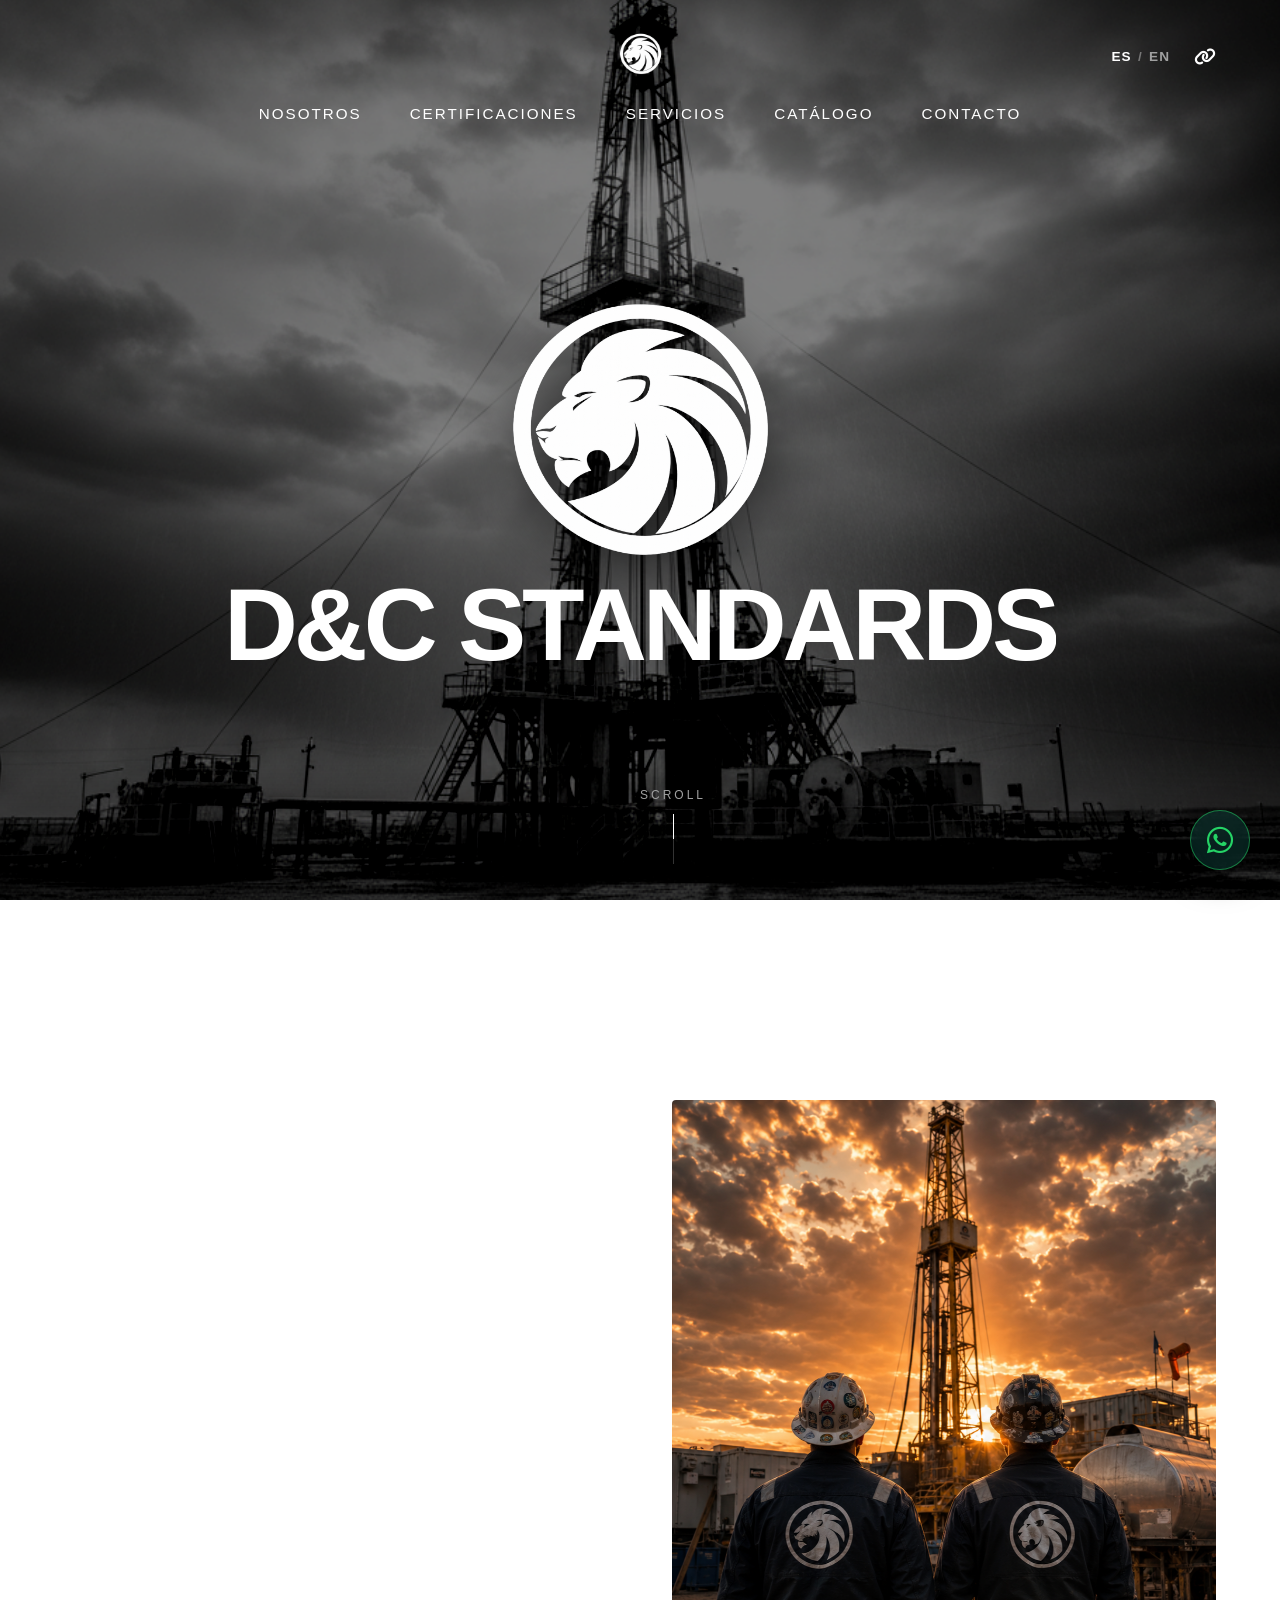
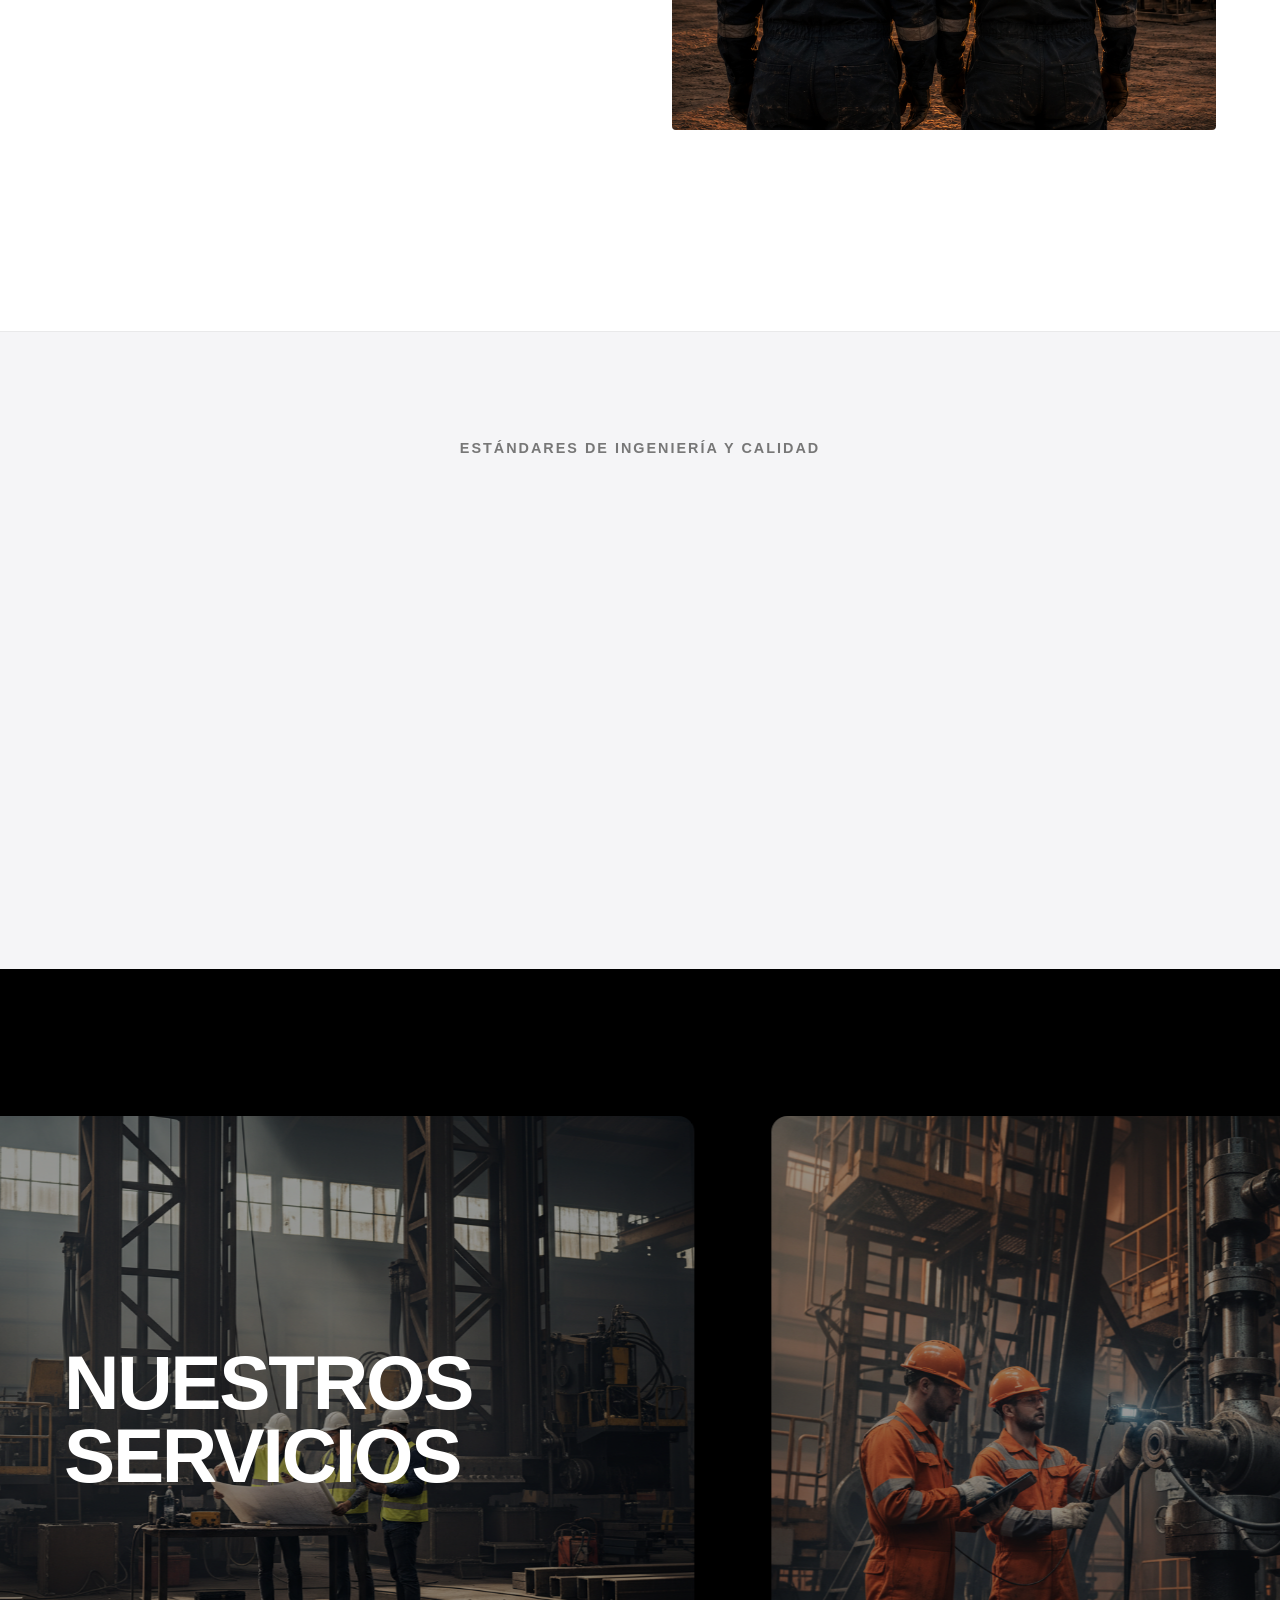
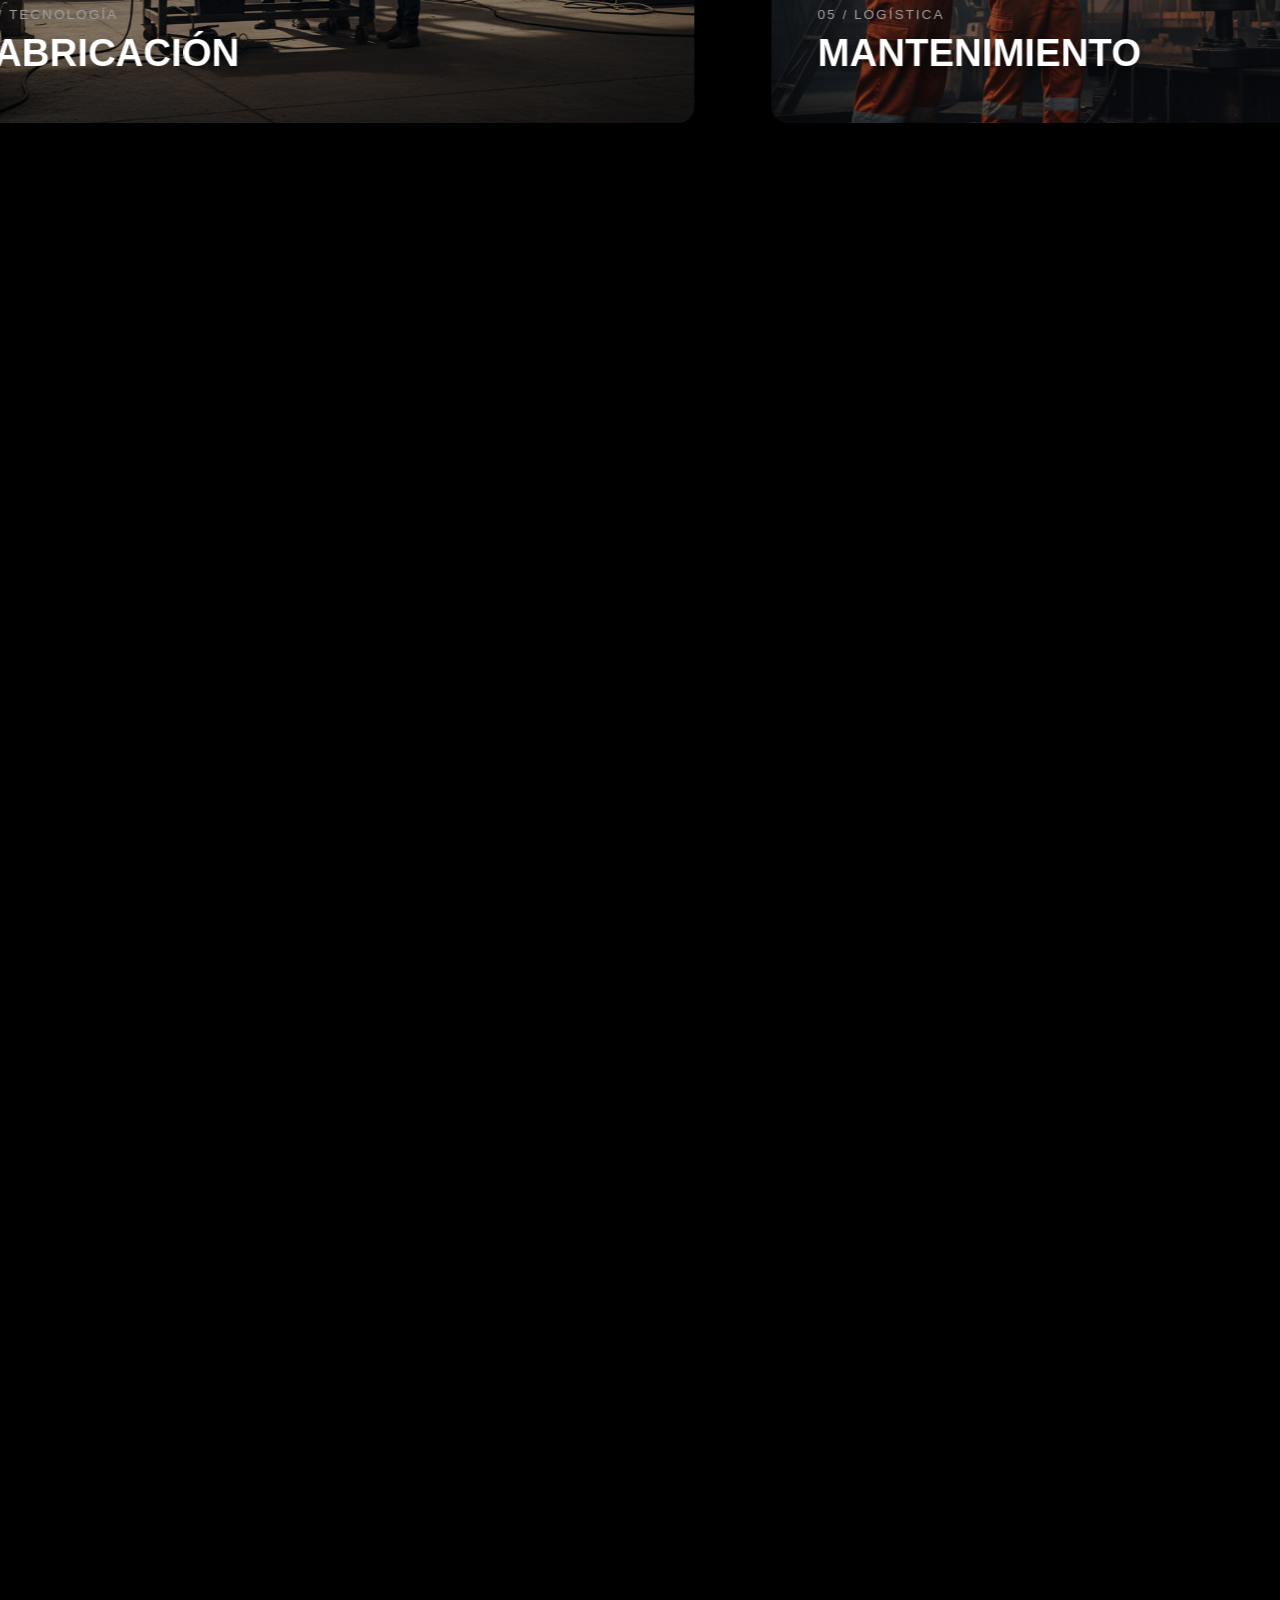
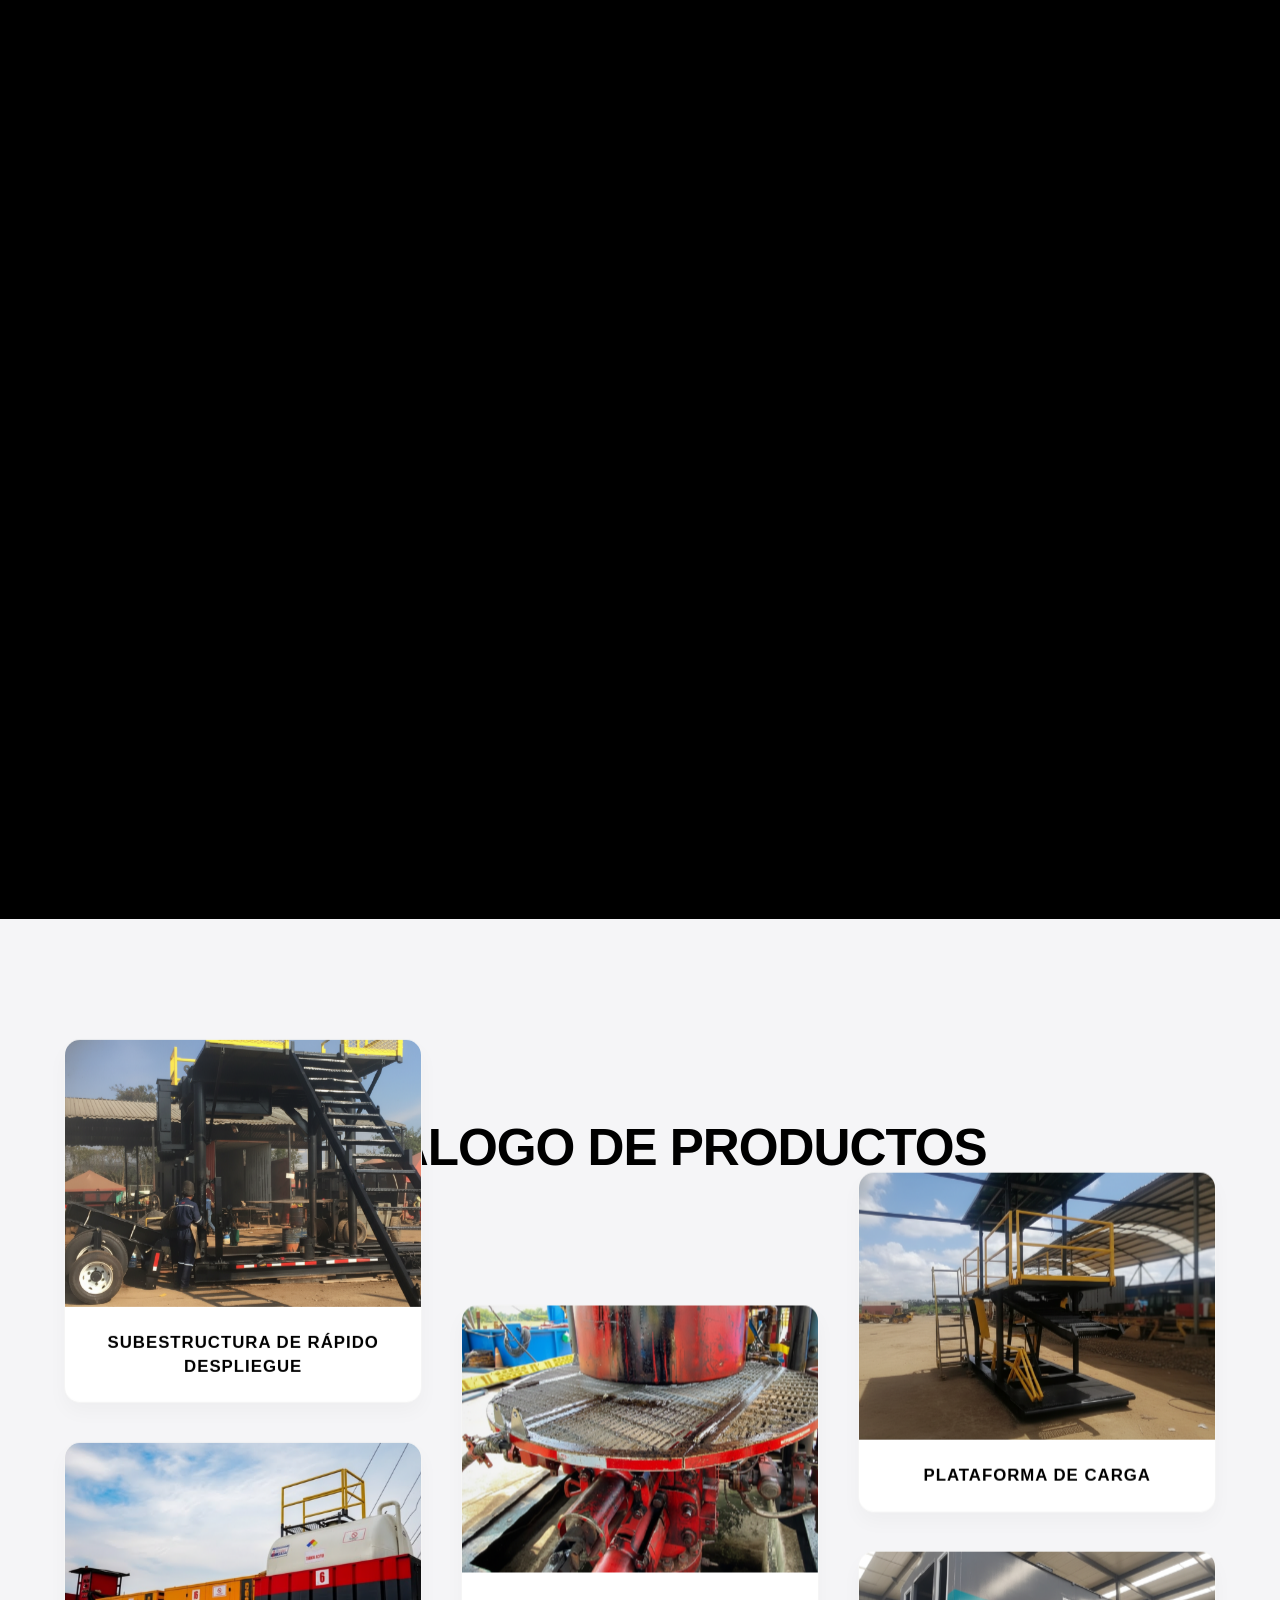
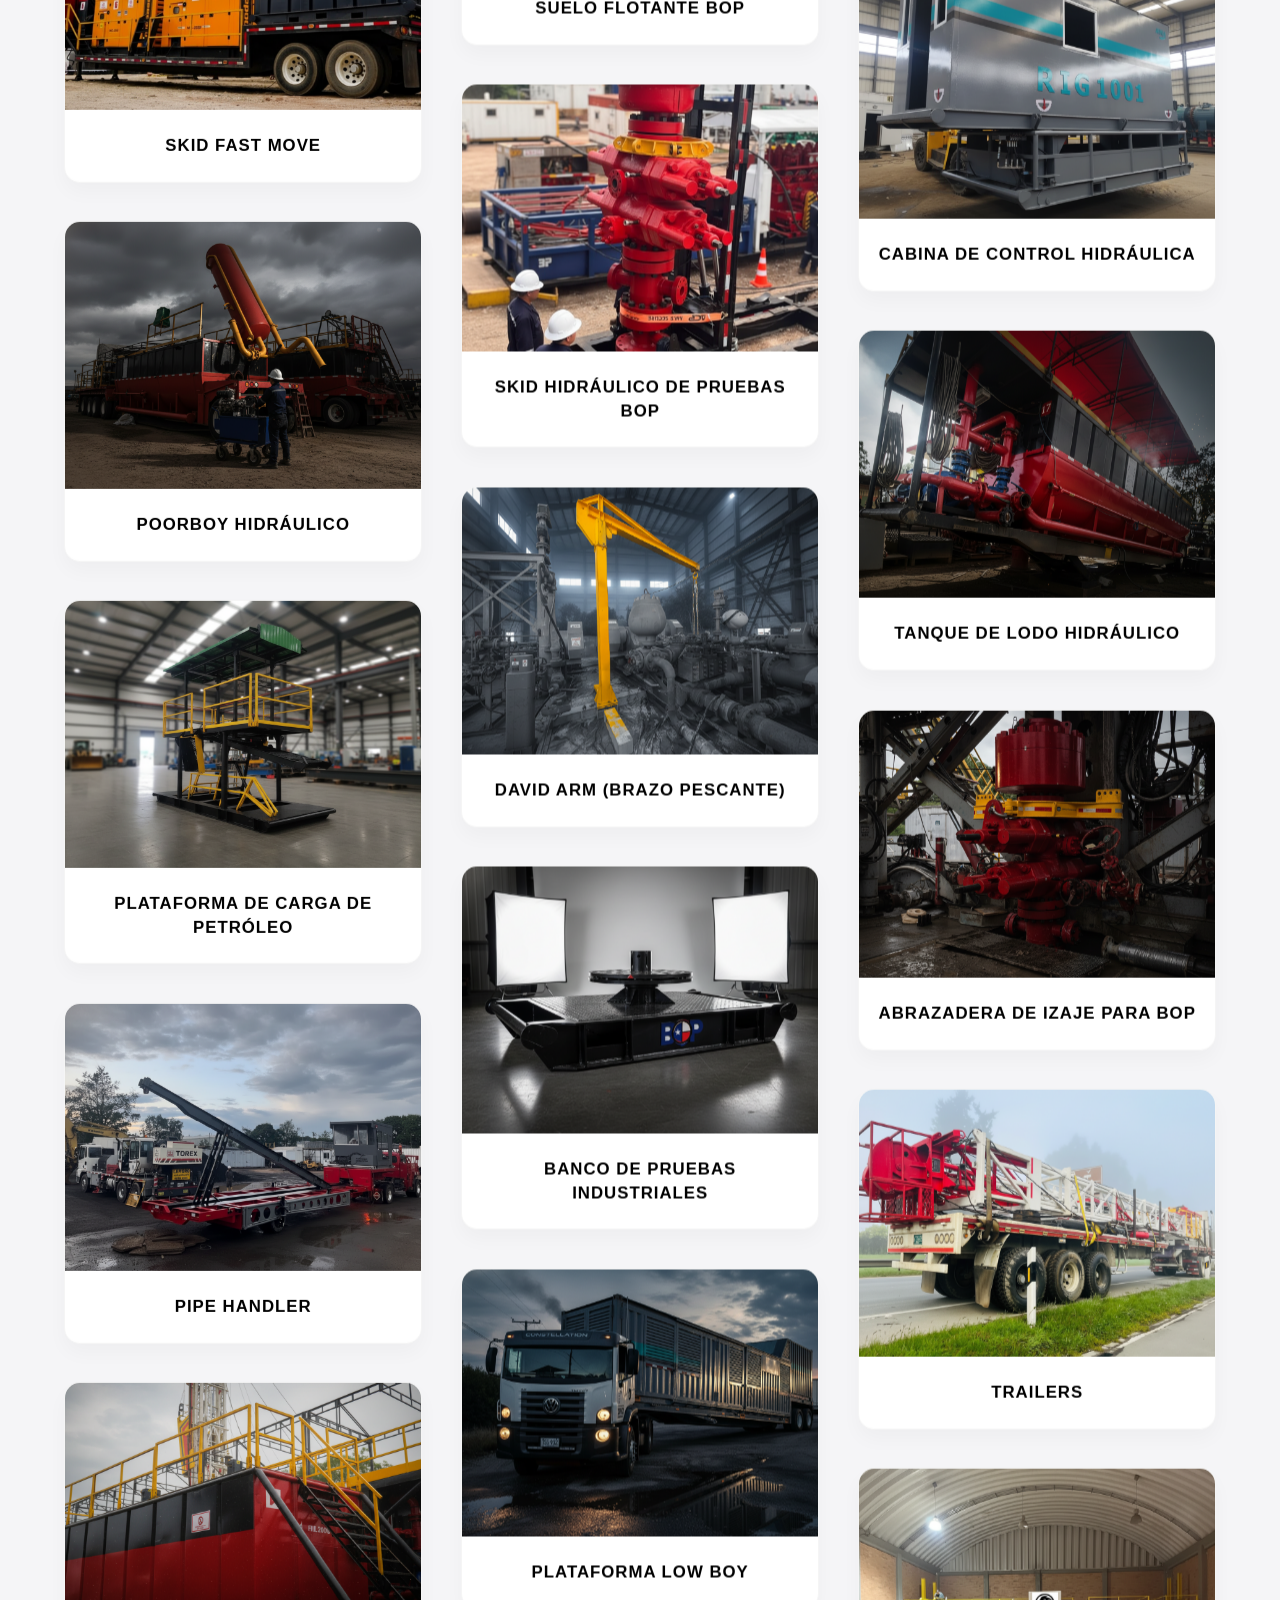
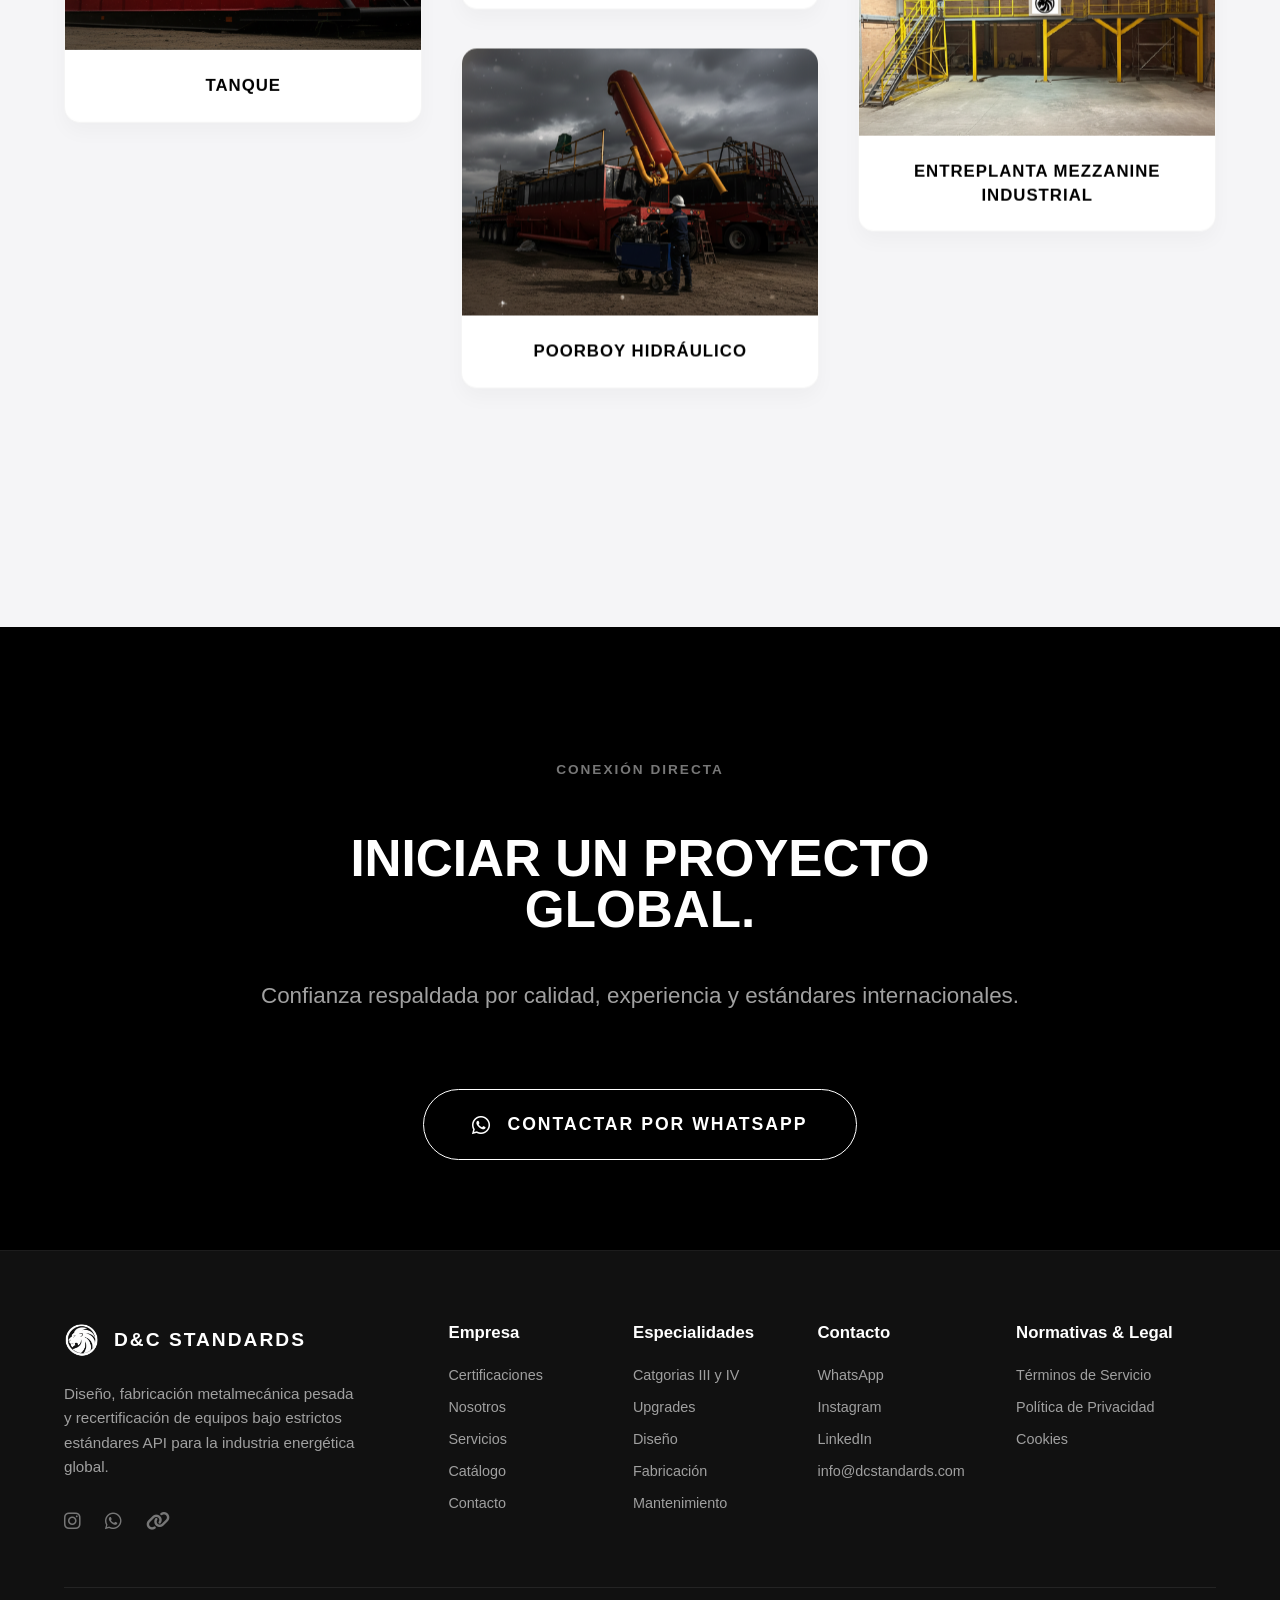
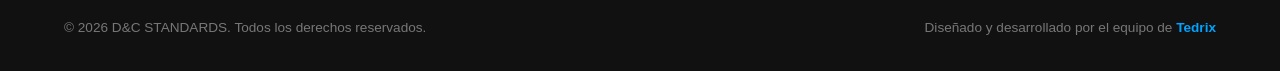
==== commit c4da22f8: "Modal Whatsapp" ====
--- a/index.html
+++ b/index.html
@@ -53,9 +53,51 @@
         <div class="loader-line"></div>
     </div>
 
-    <a href="https://wa.link/skadew" class="floating-wpp magnetic-btn" target="_blank" rel="noopener noreferrer">
+    <button class="floating-wpp magnetic-btn" id="openWppModal" aria-label="Abrir opciones de WhatsApp">
         <i class="fa-brands fa-whatsapp"></i>
-    </a>
+    </button>
+
+    <!-- 2. EL MODAL MULTICANAL DE WHATSAPP -->
+    <div class="wpp-modal-overlay" id="wppModal">
+        <div class="wpp-modal-content">
+            <span class="wpp-close" id="closeWppModal"><i class="fa-solid fa-xmark"></i></span>
+            
+            <div class="wpp-modal-header">
+                <i class="fa-brands fa-whatsapp wpp-icon-large"></i>
+                <h3>Contacto Directo</h3>
+                <p>Selecciona el área con la que deseas comunicarte:</p>
+            </div>
+            
+            <div class="wpp-options">
+                <!-- Opción 1: Comercial -->
+                <a href="https://wa.link/imt0s1" target="_blank" rel="noopener noreferrer" class="wpp-option-btn">
+                    <div class="wpp-opt-icon"><i class="fa-solid fa-briefcase"></i></div>
+                    <div class="wpp-opt-text">
+                        <h4>Comercial y Cotizaciones</h4>
+                        <span>+57 300 3389171</span>
+                    </div>
+                </a>
+
+                <!-- Opción 2: Consultoría / Datos Técnicos -->
+                <a href="https://wa.link/0oxg5a" target="_blank" rel="noopener noreferrer" class="wpp-option-btn">
+                    <div class="wpp-opt-icon"><i class="fa-solid fa-helmet-safety"></i></div>
+                    <div class="wpp-opt-text">
+                        <h4>Consultoría Técnica y Reportes</h4>
+                        <span>+57 302 2598171</span>
+                    </div>
+                </a>
+
+                <!-- Opción 3: Administración / RRHH -->
+                <a href="https://wa.link/pe5l9o" target="_blank" rel="noopener noreferrer" class="wpp-option-btn">
+                    <div class="wpp-opt-icon"><i class="fa-solid fa-users"></i></div>
+                    <div class="wpp-opt-text">
+                        <h4>Trabaja con nosotros / Admin</h4>
+                        <span>+57 300 6480222</span>
+                    </div>
+                </a>
+            </div>
+        </div>
+    </div>
 
     <header class="premium-header" id="mainHeader">
         <div class="header-top-bar">
--- a/css/styles.css
+++ b/css/styles.css
@@ -33,10 +33,108 @@
 @keyframes loading { 0% { left: -50%; } 100% { left: 150%; } }
 
 /* --- BOTÓN FLOTANTE --- */
-.floating-wpp { position: fixed; bottom: 30px; right: 30px; width: 60px; height: 60px; background: rgba(18, 140, 126, 0.2); border: 1px solid rgba(37, 211, 102, 0.5); backdrop-filter: blur(10px); border-radius: 50%; display: flex; align-items: center; justify-content: center; color: var(--whatsapp); z-index: 9999; transition: all 0.4s var(--ease-out-expo); box-shadow: 0 10px 30px rgba(0,0,0,0.5); text-decoration: none; }
+/* 1. Tu botón flotante original (Adaptado para <button>) */
+.floating-wpp { 
+    position: fixed; 
+    bottom: 30px; 
+    right: 30px; 
+    width: 60px; 
+    height: 60px; 
+    background: rgba(18, 140, 126, 0.2); 
+    border: 1px solid rgba(37, 211, 102, 0.5); 
+    backdrop-filter: blur(10px); 
+    border-radius: 50%; 
+    display: flex; 
+    align-items: center; 
+    justify-content: center; 
+    color: var(--whatsapp); 
+    z-index: 9999; 
+    transition: all 0.4s var(--ease-out-expo); 
+    box-shadow: 0 10px 30px rgba(0,0,0,0.5); 
+    text-decoration: none; 
+    
+    /* Reseteos de botón */
+    cursor: pointer;
+    outline: none;
+    padding: 0;
+}
 .floating-wpp i { font-size: 30px; }
 .floating-wpp:hover { background: var(--whatsapp); color: var(--black); transform: scale(1.1); }
 
+
+/* 2. Diseño del Fondo Oscuro del Modal */
+.wpp-modal-overlay {
+    position: fixed; top: 0; left: 0; width: 100vw; height: 100vh;
+    background: rgba(0,0,0,0.85); backdrop-filter: blur(15px); -webkit-backdrop-filter: blur(15px);
+    z-index: 9999999; display: flex; justify-content: center; align-items: center;
+    opacity: 0; pointer-events: none; transition: opacity 0.4s var(--ease-out-expo);
+}
+.wpp-modal-overlay.active { opacity: 1; pointer-events: auto; }
+
+/* 3. La Caja del Modal */
+.wpp-modal-content {
+    background: #111111; 
+    border: 1px solid rgba(255,255,255,0.08);
+    border-radius: 20px; width: 90vw; max-width: 420px;
+    padding: 2.5rem 2rem; position: relative;
+    transform: translateY(40px) scale(0.95); opacity: 0;
+    transition: all 0.5s var(--ease-out-expo);
+    box-shadow: 0 30px 60px rgba(0,0,0,0.8), inset 0 1px 2px rgba(255,255,255,0.05);
+}
+.wpp-modal-overlay.active .wpp-modal-content {
+    transform: translateY(0) scale(1); opacity: 1;
+}
+
+/* 4. Botón de Cerrar (X) */
+.wpp-close {
+    position: absolute; top: 20px; right: 20px;
+    font-size: 1.5rem; color: var(--mid-gray); cursor: pointer;
+    transition: all 0.3s;
+}
+.wpp-close:hover { color: var(--whatsapp); transform: rotate(90deg); }
+
+/* 5. Cabecera del Modal */
+.wpp-modal-header { text-align: center; margin-bottom: 2rem; }
+.wpp-icon-large { font-size: 3.5rem; color: var(--whatsapp); margin-bottom: 1rem; filter: drop-shadow(0 10px 20px rgba(37,211,102,0.2));}
+.wpp-modal-header h3 { font-size: 1.4rem; font-weight: 900; color: var(--white); margin-bottom: 0.5rem; text-transform: uppercase; letter-spacing: 1px;}
+.wpp-modal-header p { font-size: 0.95rem; color: var(--mid-gray); }
+
+/* 6. Los Botones de Contacto */
+.wpp-options { display: flex; flex-direction: column; gap: 1rem; }
+
+.wpp-option-btn {
+    display: flex; align-items: center; gap: 1.2rem;
+    background: rgba(255,255,255,0.03); border: 1px solid rgba(255,255,255,0.05);
+    border-radius: 12px; padding: 1.2rem; text-decoration: none;
+    transition: all 0.3s; cursor: pointer;
+}
+.wpp-option-btn:hover {
+    background: rgba(37, 211, 102, 0.08); border-color: rgba(37, 211, 102, 0.4);
+    transform: translateY(-4px); box-shadow: 0 10px 20px rgba(0,0,0,0.3);
+}
+
+.wpp-opt-icon {
+    width: 45px; height: 45px; border-radius: 50%;
+    background: rgba(255,255,255,0.05); display: flex; justify-content: center; align-items: center;
+    font-size: 1.2rem; color: var(--mid-gray); transition: all 0.3s; flex-shrink: 0;
+}
+.wpp-option-btn:hover .wpp-opt-icon {
+    background: var(--whatsapp); color: #000; box-shadow: 0 0 15px rgba(37, 211, 102, 0.4);
+}
+
+.wpp-opt-text { display: flex; flex-direction: column; text-align: left;}
+.wpp-opt-text h4 { color: var(--white); font-size: 0.95rem; font-weight: 700; margin-bottom: 0.3rem; transition: color 0.3s;}
+.wpp-opt-text span { color: var(--mid-gray); font-size: 0.85rem; letter-spacing: 1px; }
+
+.wpp-option-btn:hover .wpp-opt-text h4 { color: var(--whatsapp); }
+
+/* Responsivo */
+@media (max-width: 480px) {
+    .wpp-modal-content { padding: 2rem 1.5rem; }
+    .wpp-option-btn { padding: 1rem; gap: 1rem; }
+    .wpp-opt-text h4 { font-size: 0.85rem; }
+    .wpp-opt-text span { font-size: 0.75rem; }
+}
 /* --- HEADER & MENU MÓVIL --- */
 .premium-header { position: fixed; top: 0; left: 0; width: 100%; padding: 2rem 5vw; display: flex; flex-direction: column; align-items: center; gap: 1.5rem; z-index: 1000; transition: all 0.4s var(--ease-out-expo); pointer-events: none; }
 .header-top-bar { width: 100%; display: flex; justify-content: center; position: relative; pointer-events: none; z-index: 1001; }
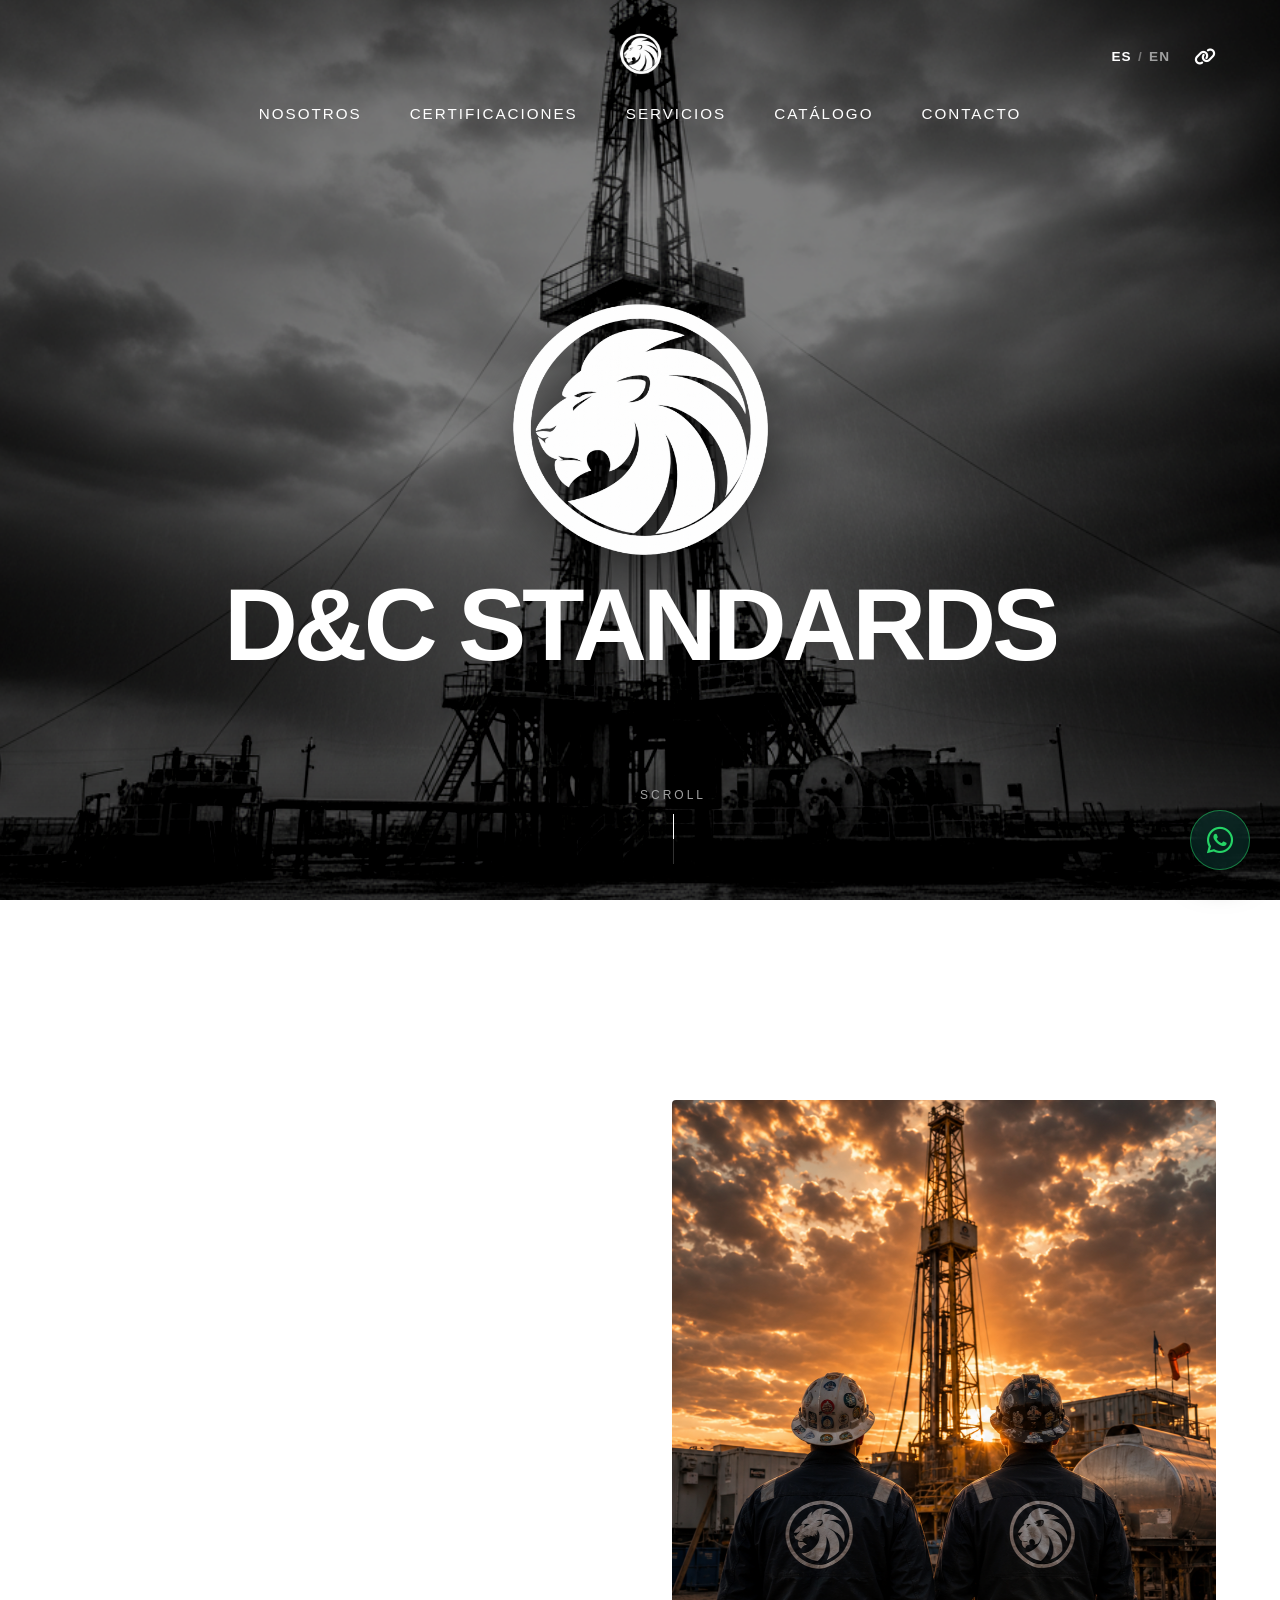
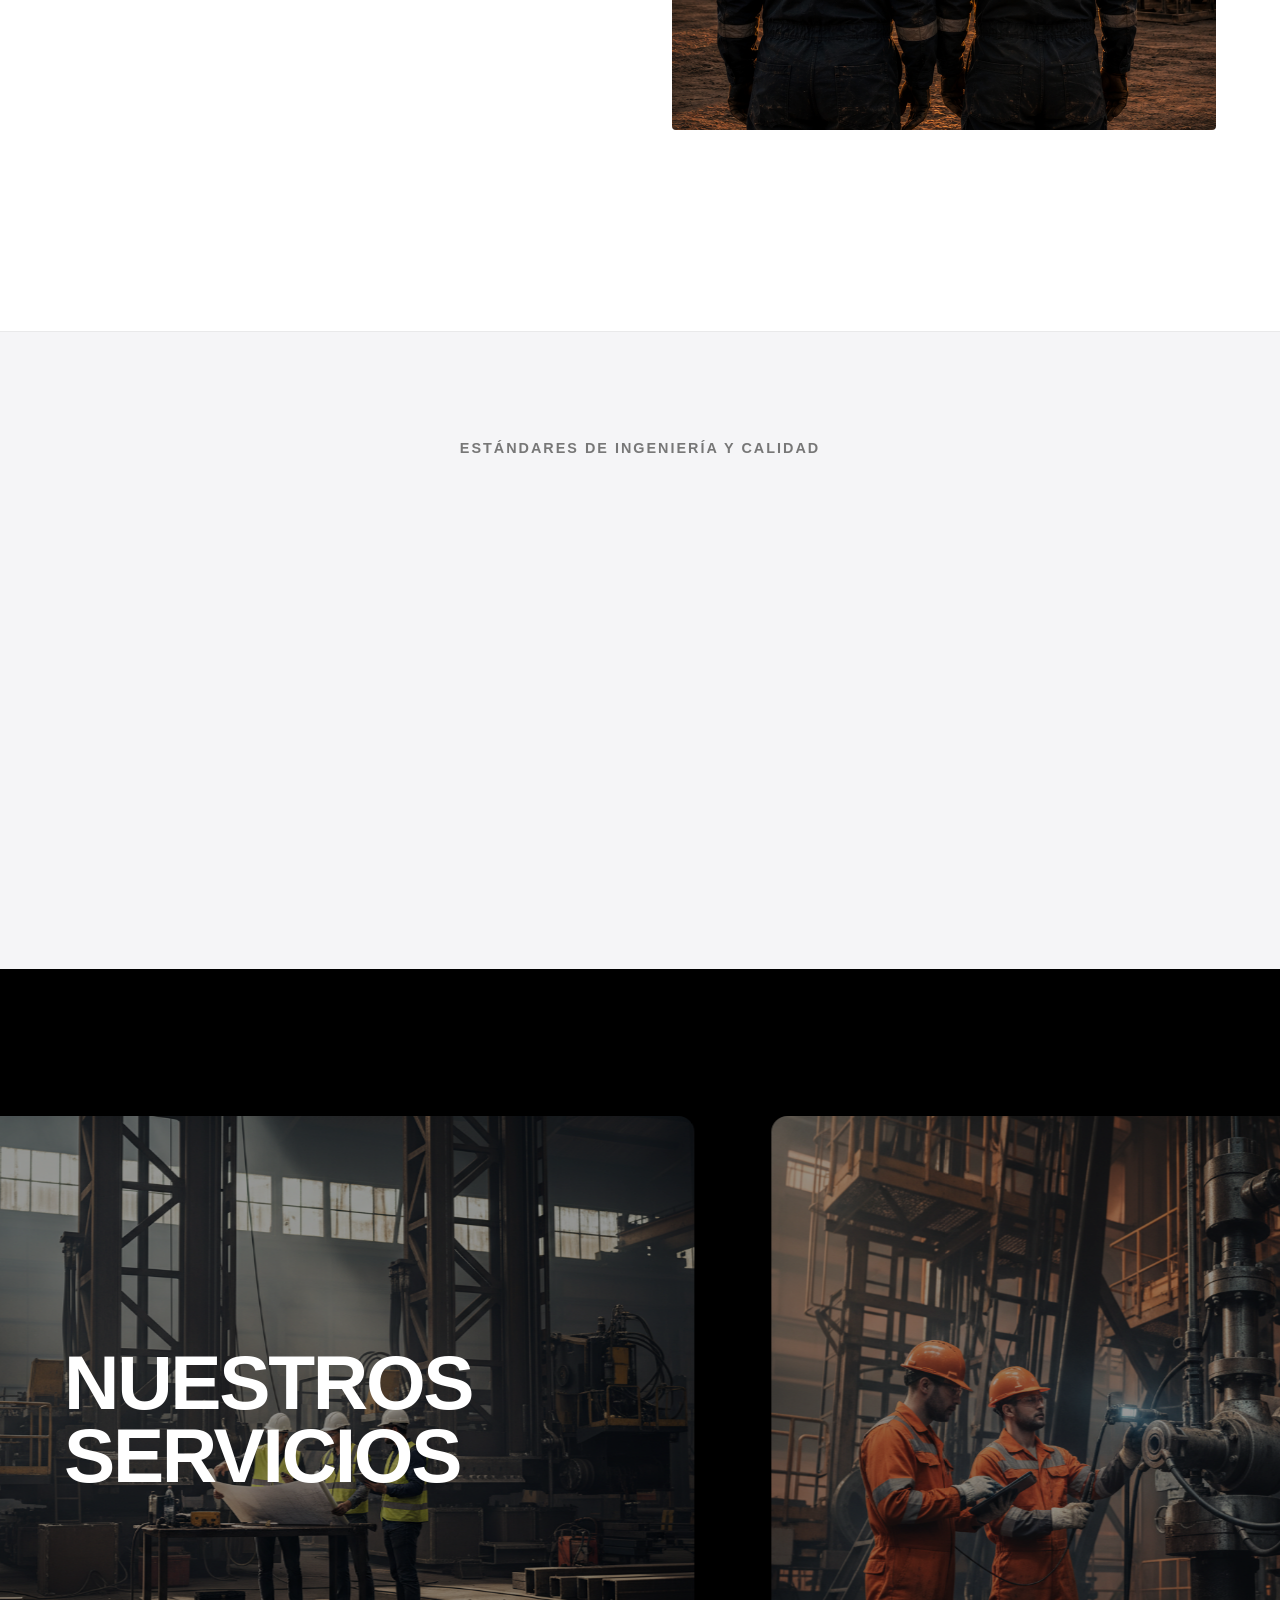
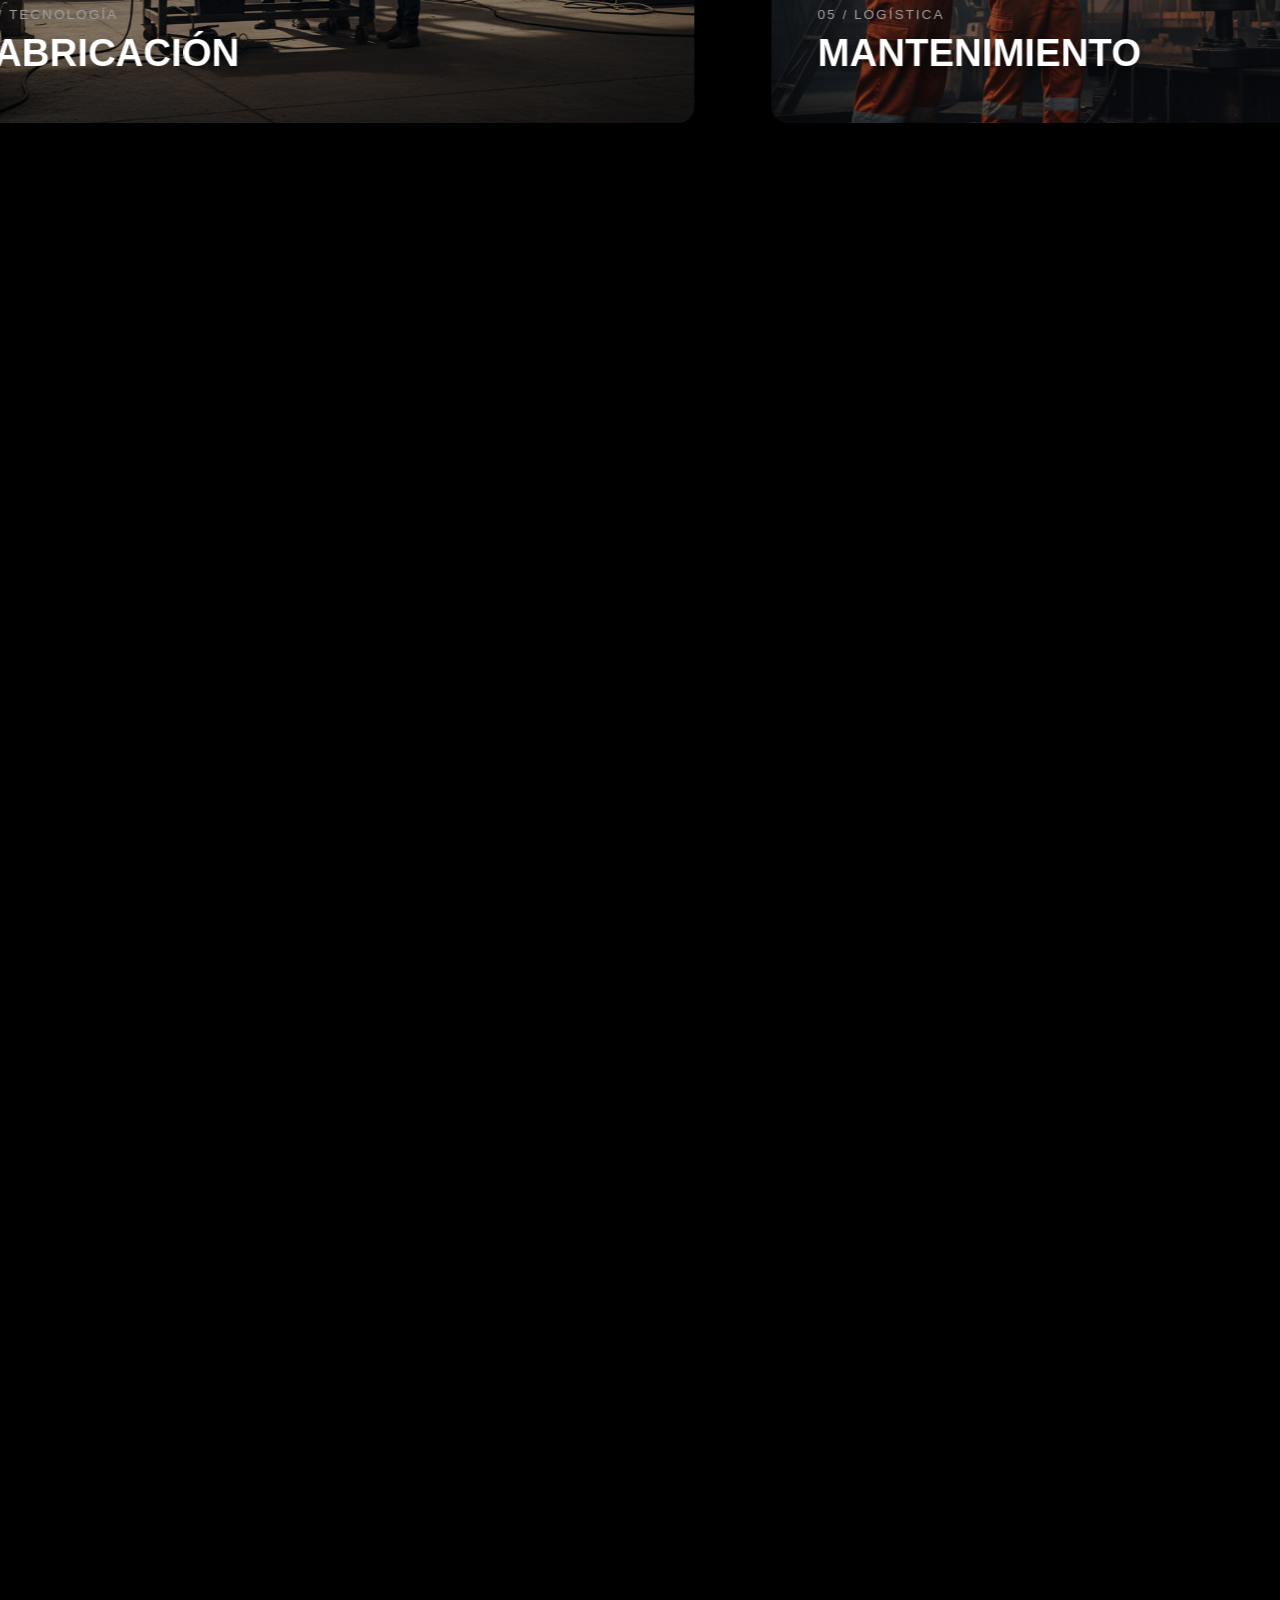
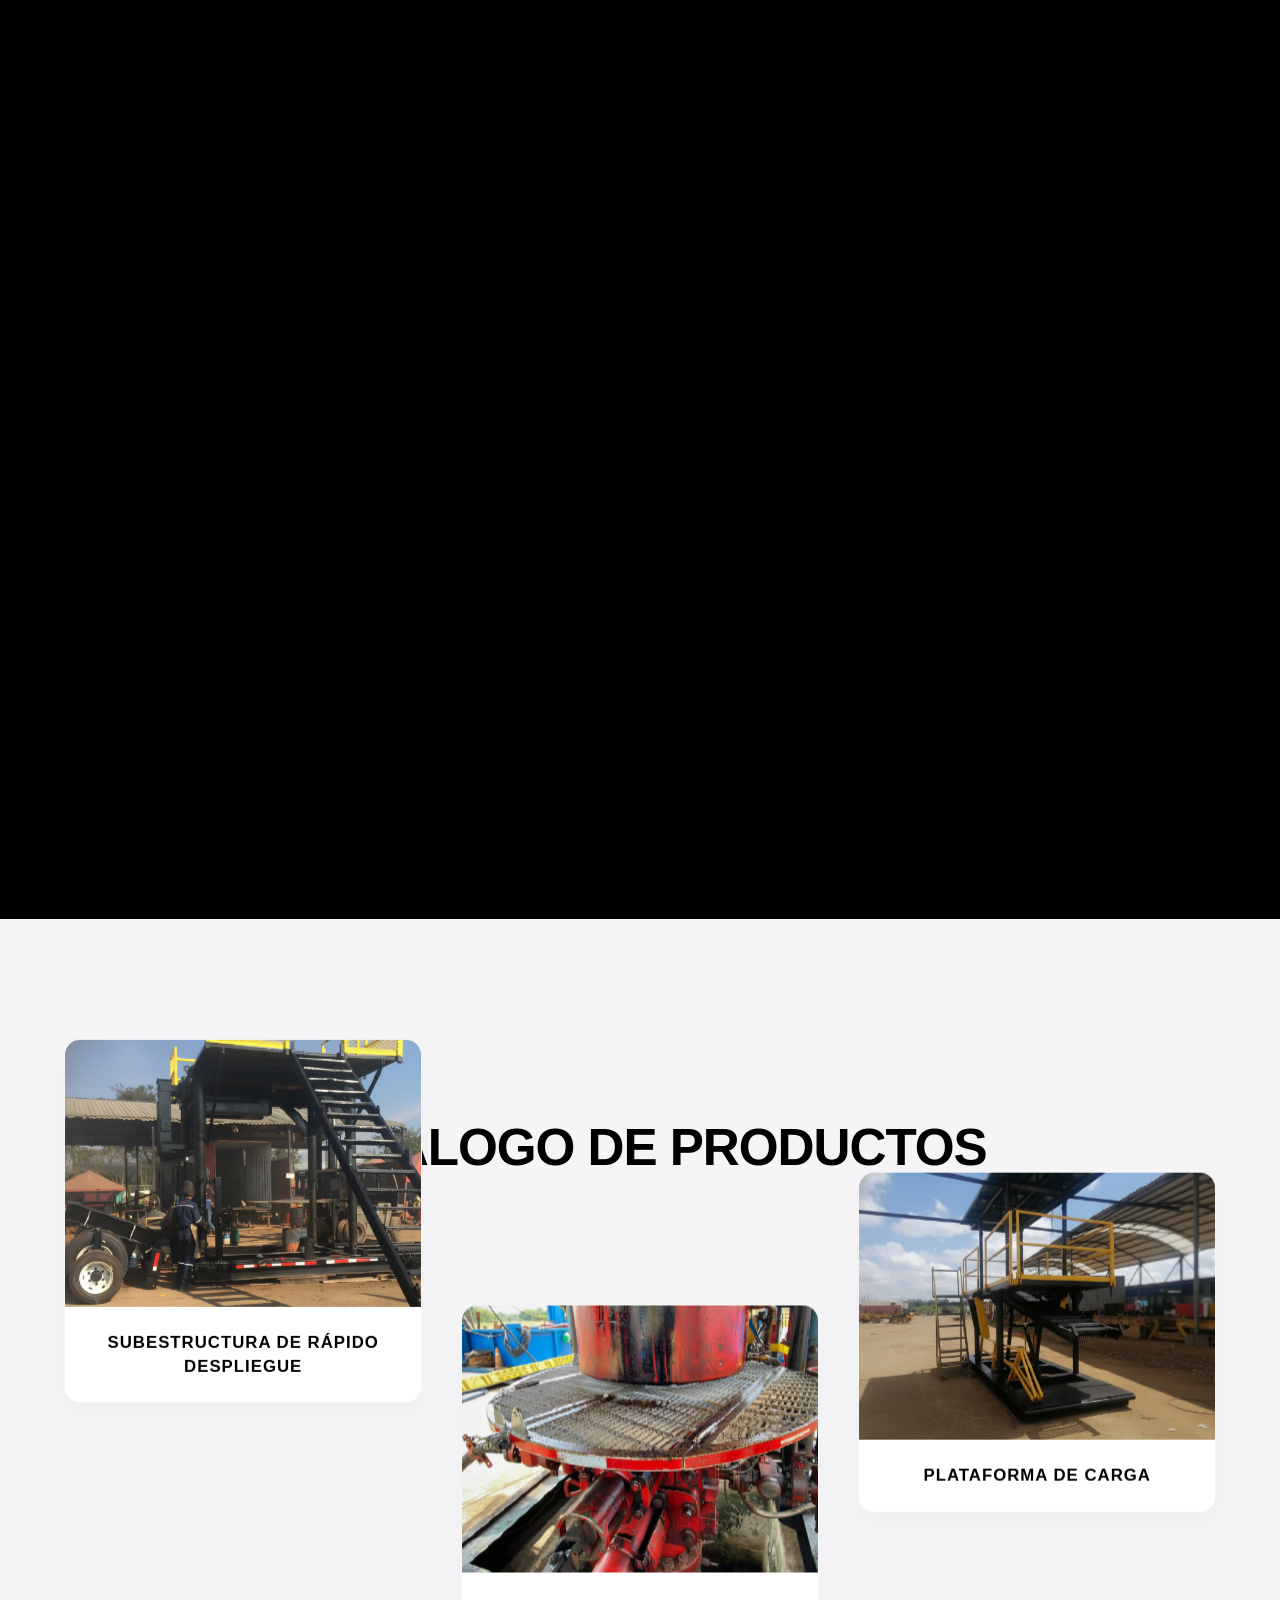
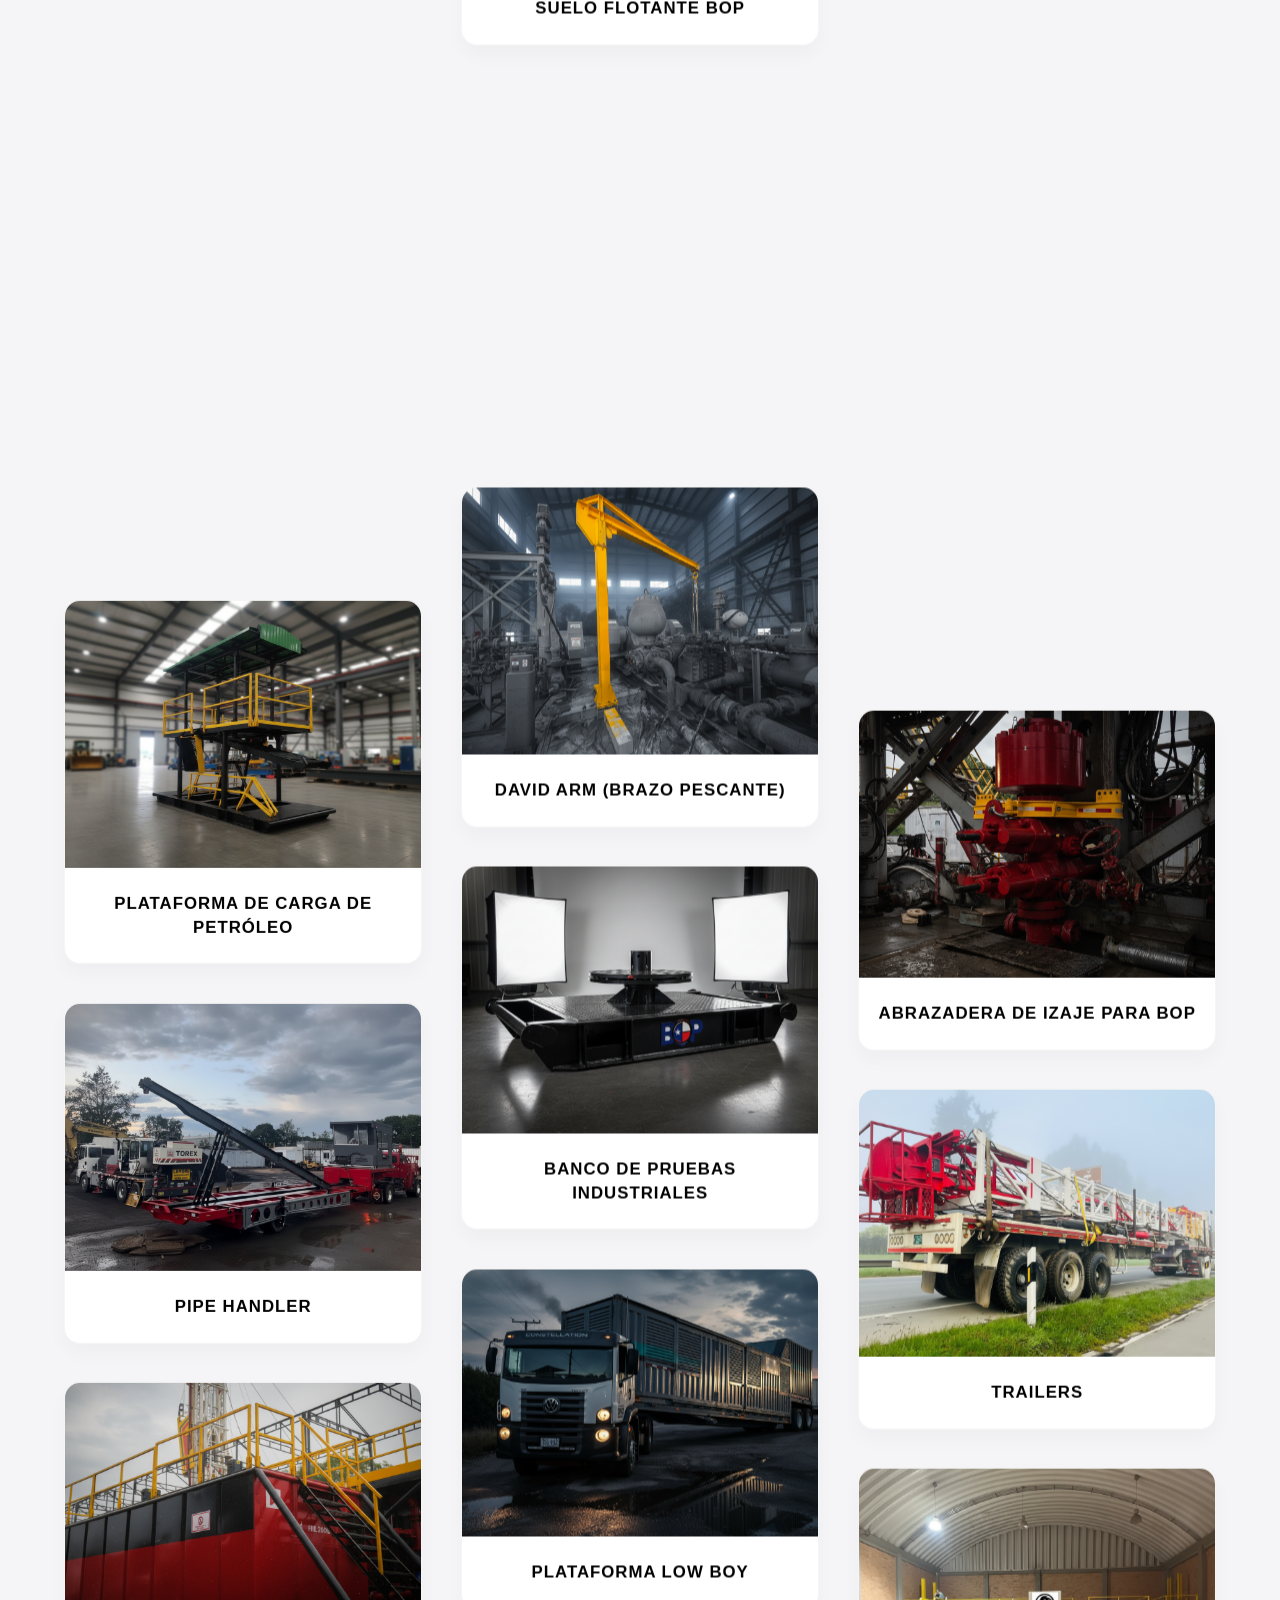
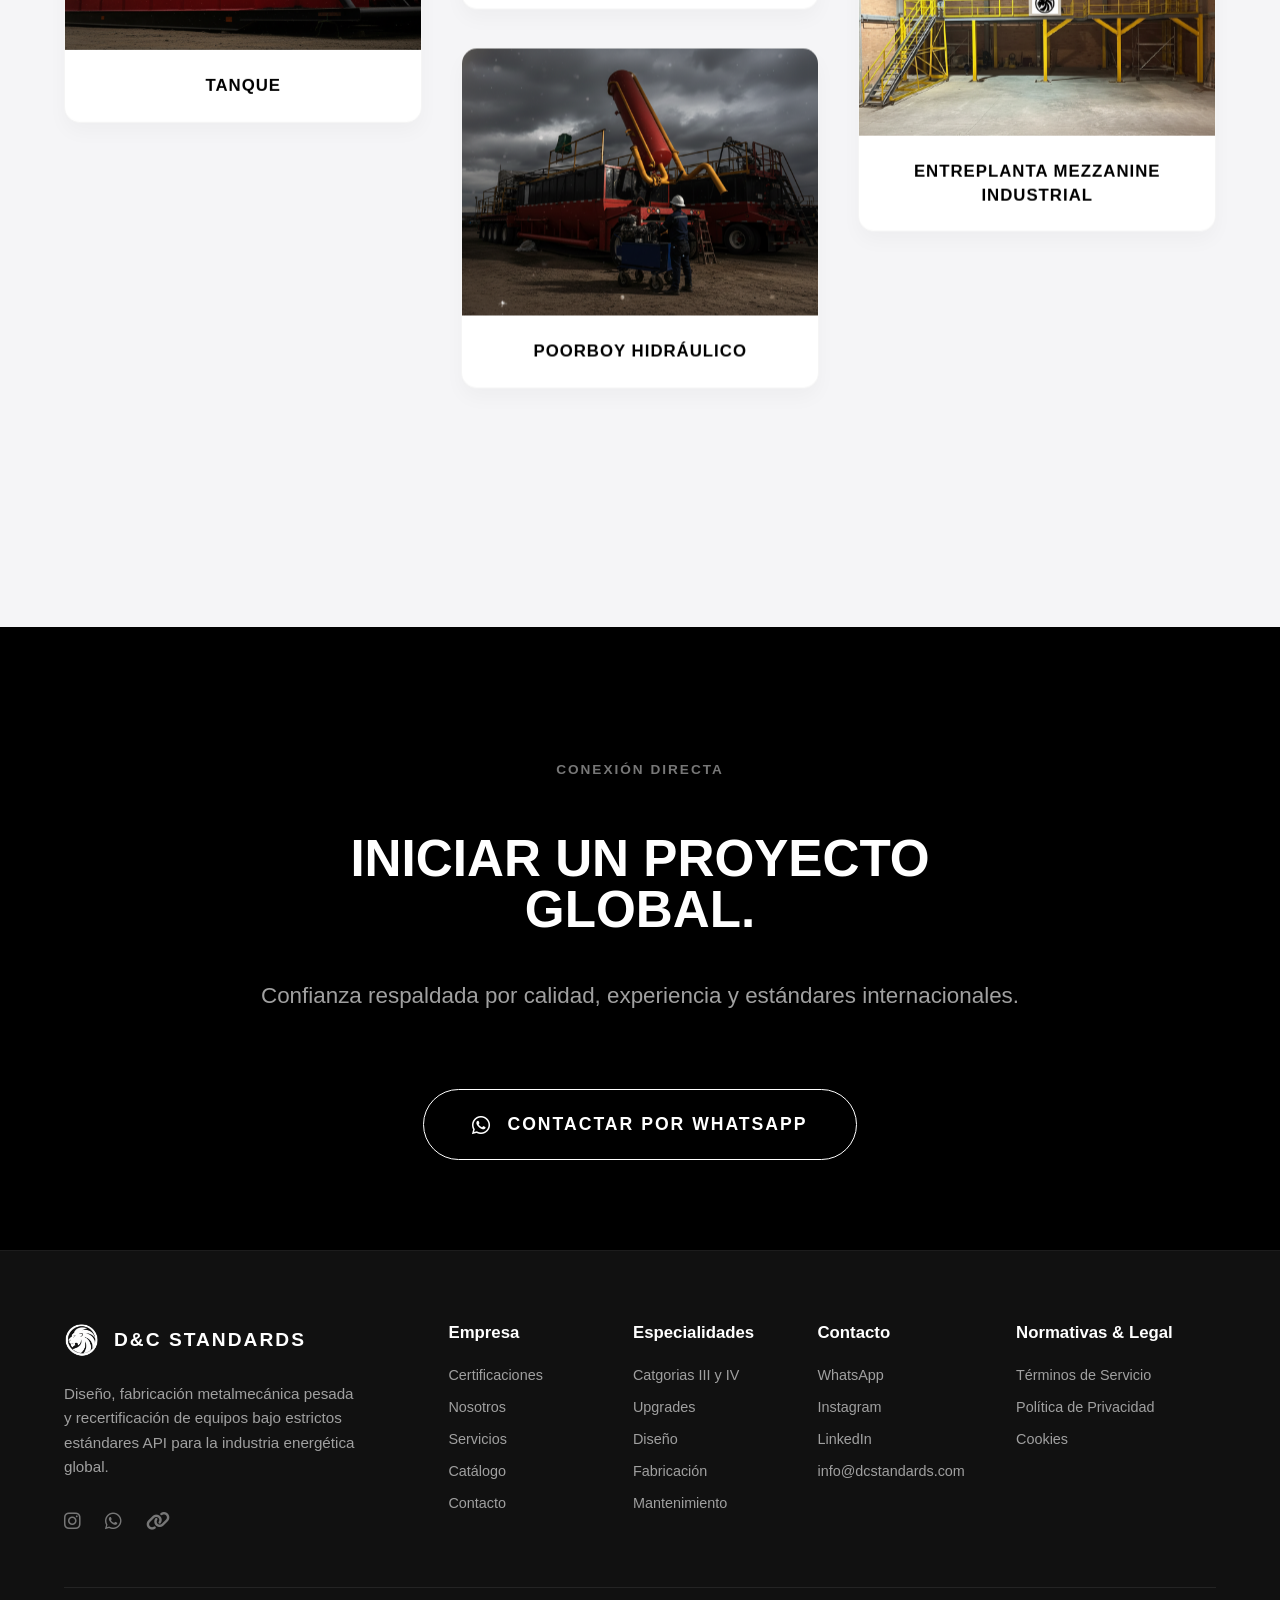
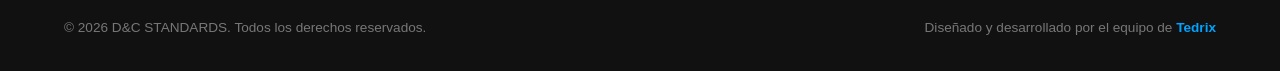
==== commit 369c6c14: "update contact" ====
--- a/index.html
+++ b/index.html
@@ -88,7 +88,7 @@
                 </a>
 
                 <!-- Opción 3: Administración / RRHH -->
-                <a href="https://wa.link/pe5l9o" target="_blank" rel="noopener noreferrer" class="wpp-option-btn">
+                <a href="https://wa.link/q75s3m" target="_blank" rel="noopener noreferrer" class="wpp-option-btn">
                     <div class="wpp-opt-icon"><i class="fa-solid fa-users"></i></div>
                     <div class="wpp-opt-text">
                         <h4>Trabaja con nosotros / Admin</h4>
--- a/css/styles.css
+++ b/css/styles.css
@@ -33,7 +33,6 @@
 @keyframes loading { 0% { left: -50%; } 100% { left: 150%; } }
 
 /* --- BOTÓN FLOTANTE --- */
-/* 1. Tu botón flotante original (Adaptado para <button>) */
 .floating-wpp { 
     position: fixed; 
     bottom: 30px; 
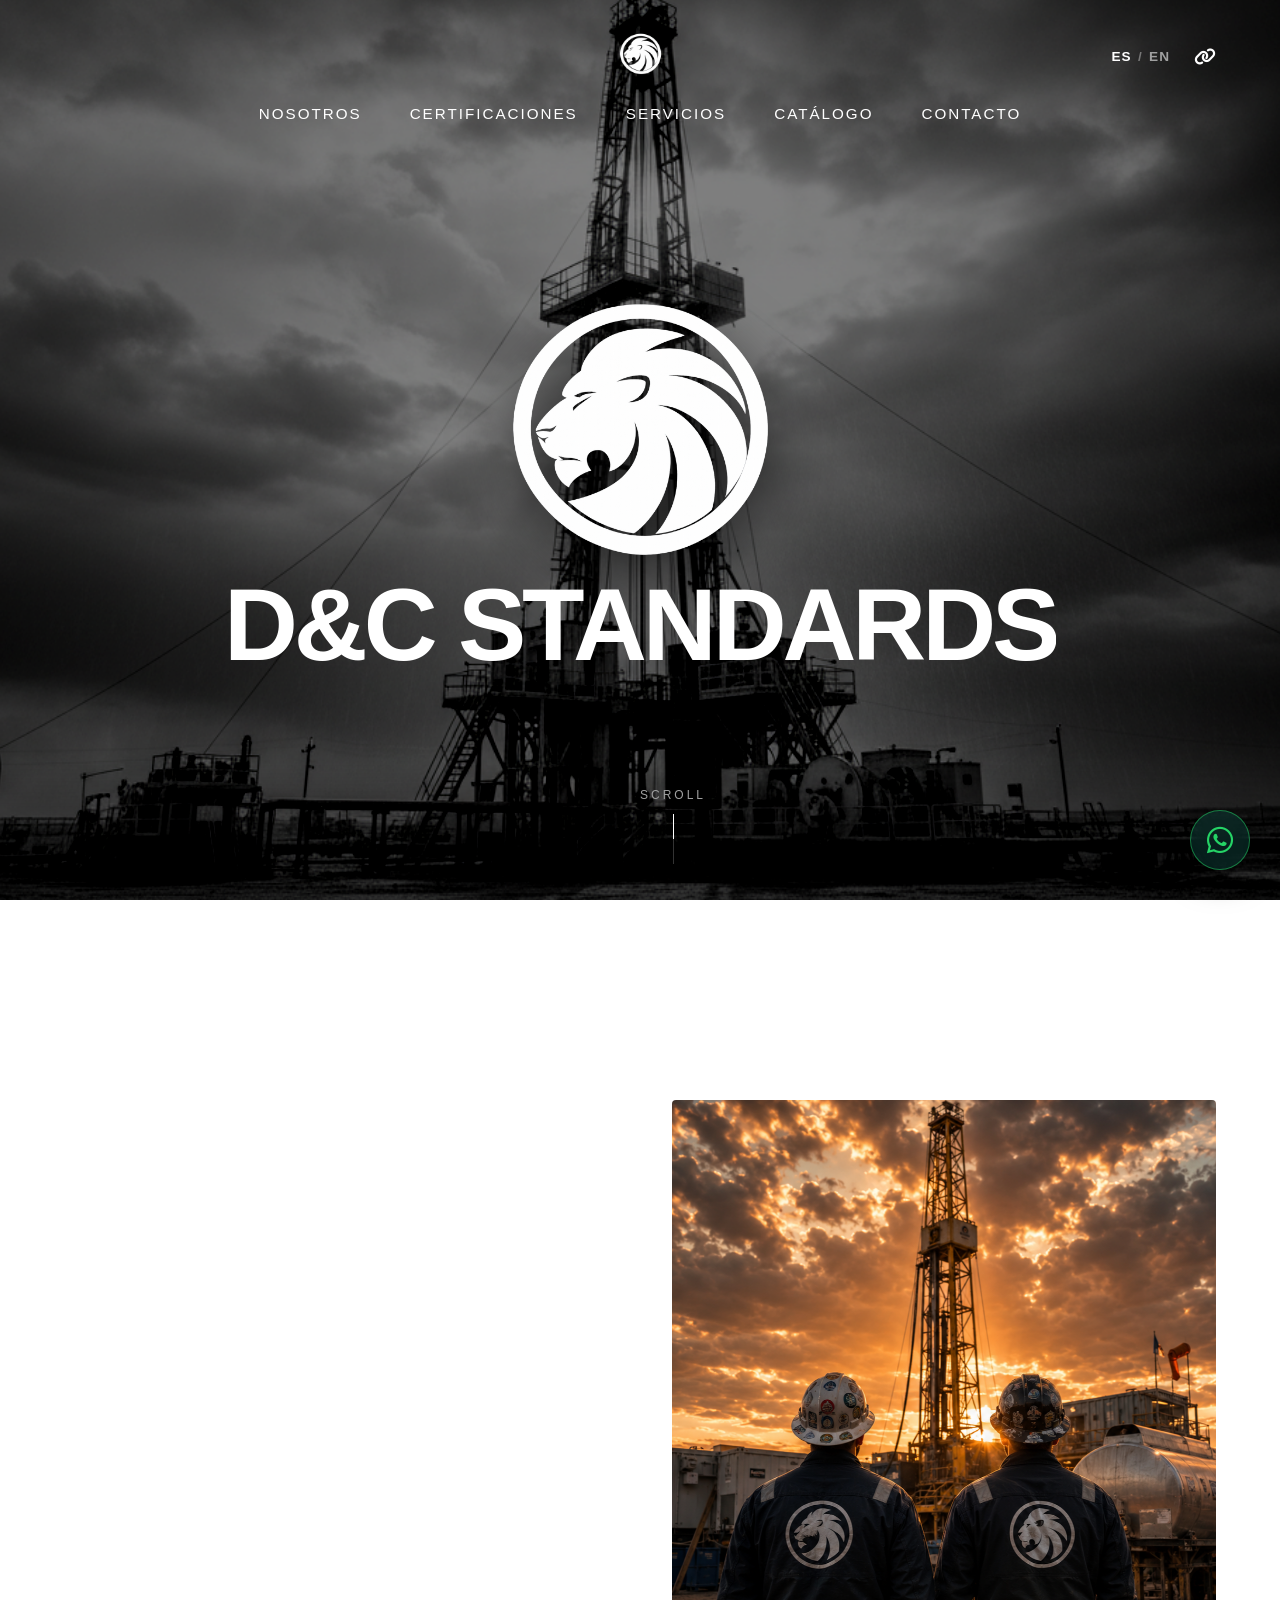
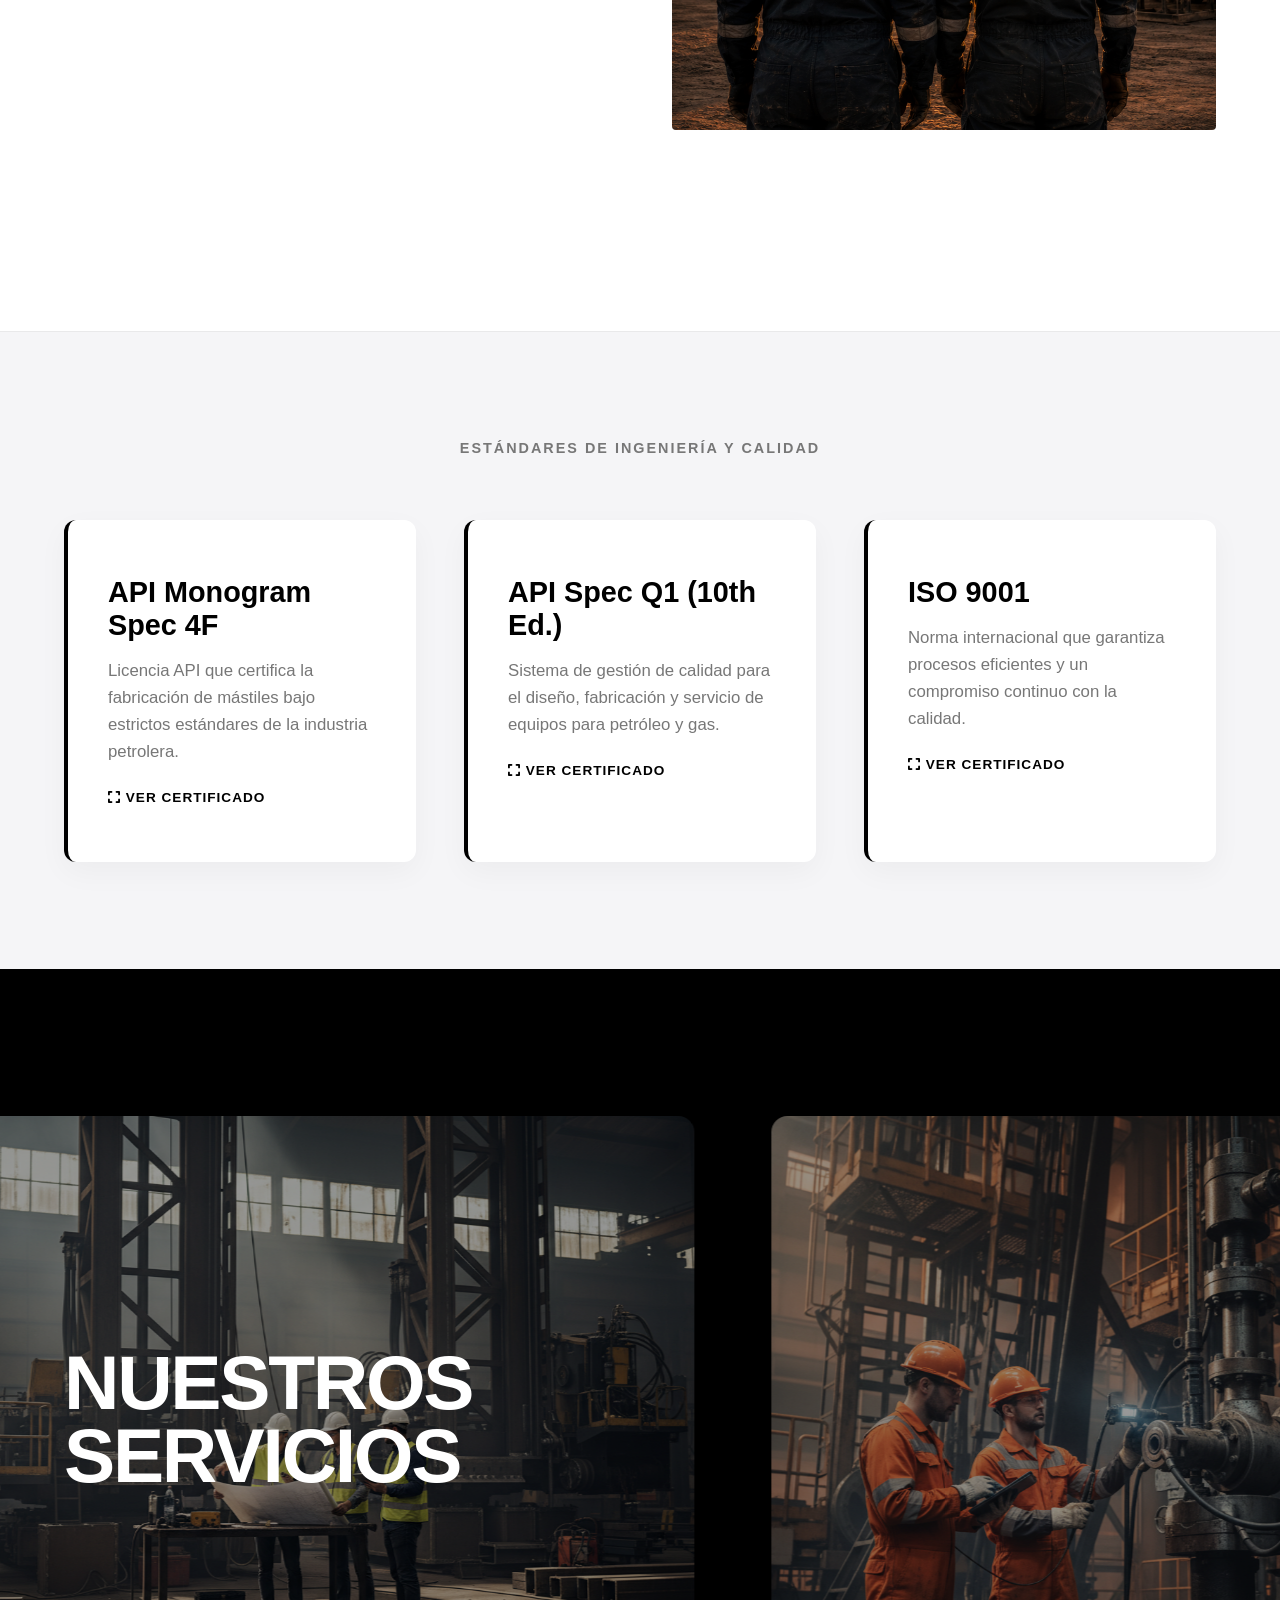
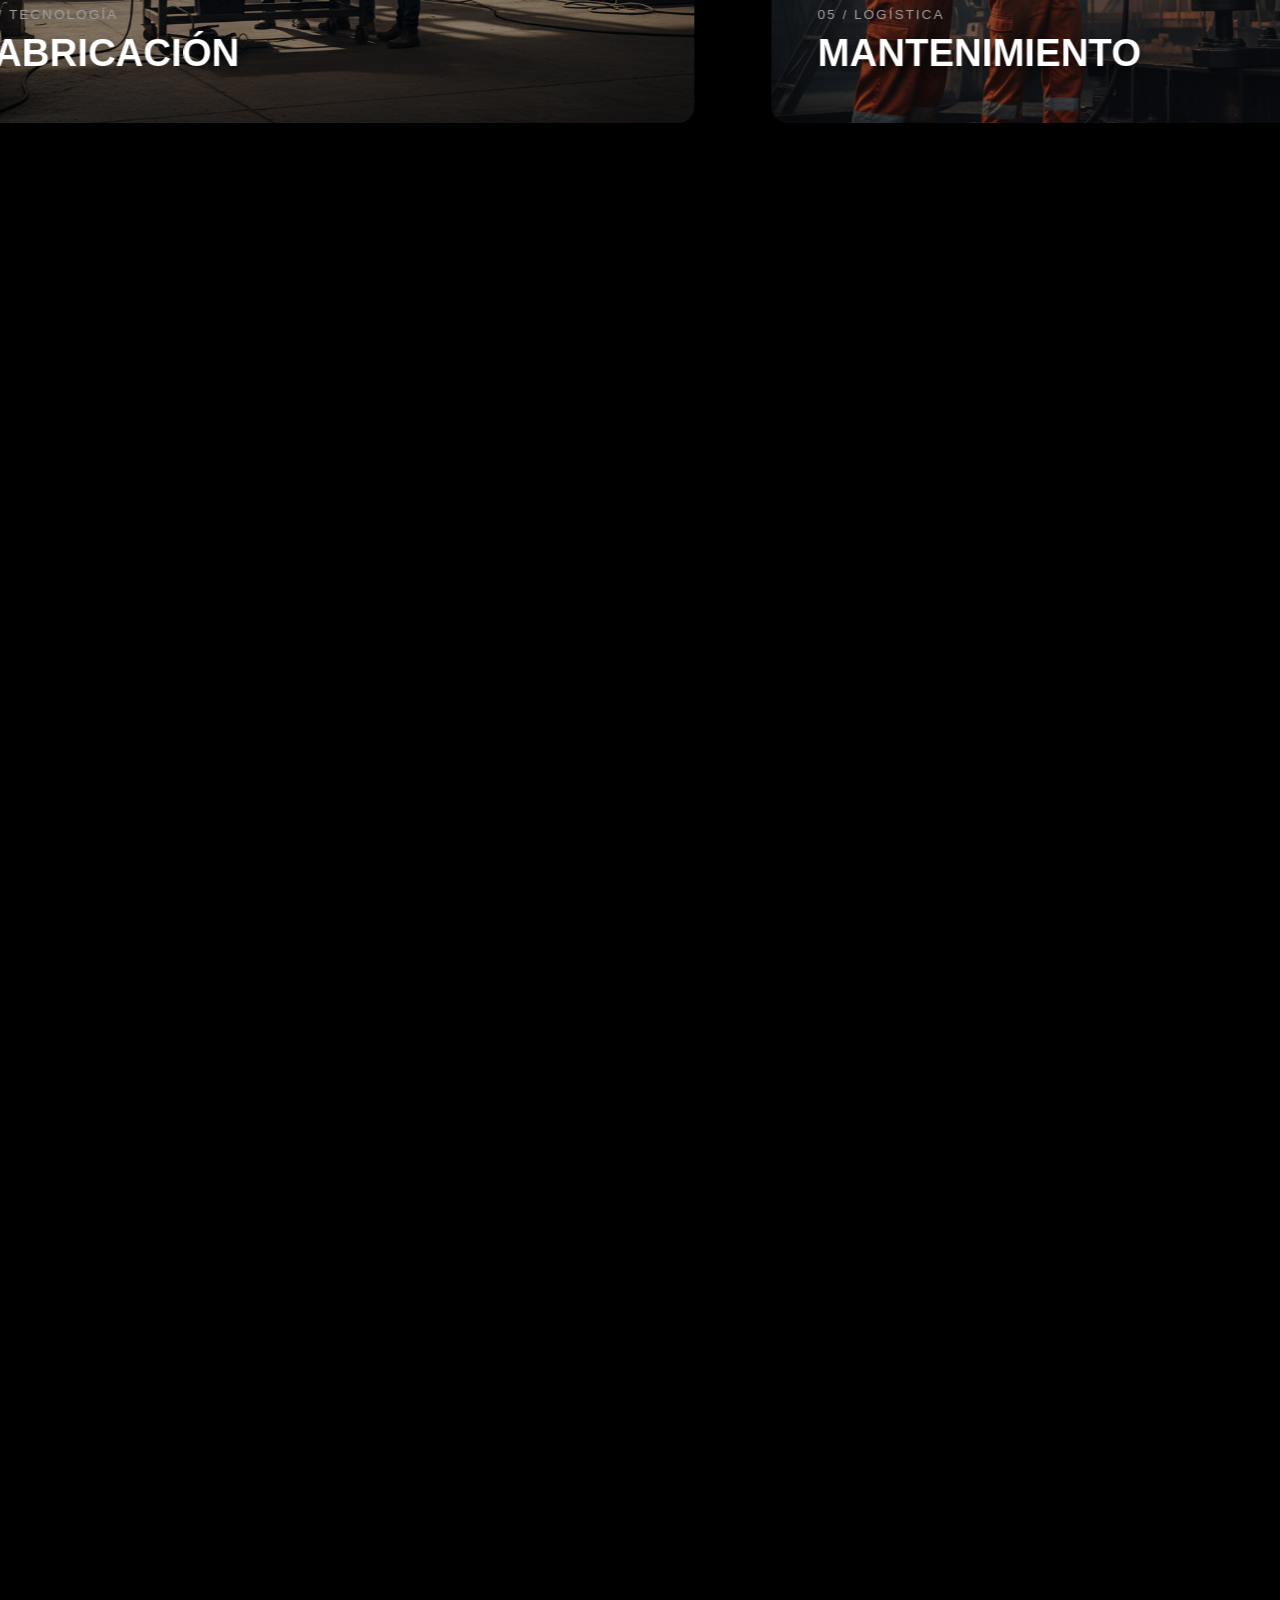
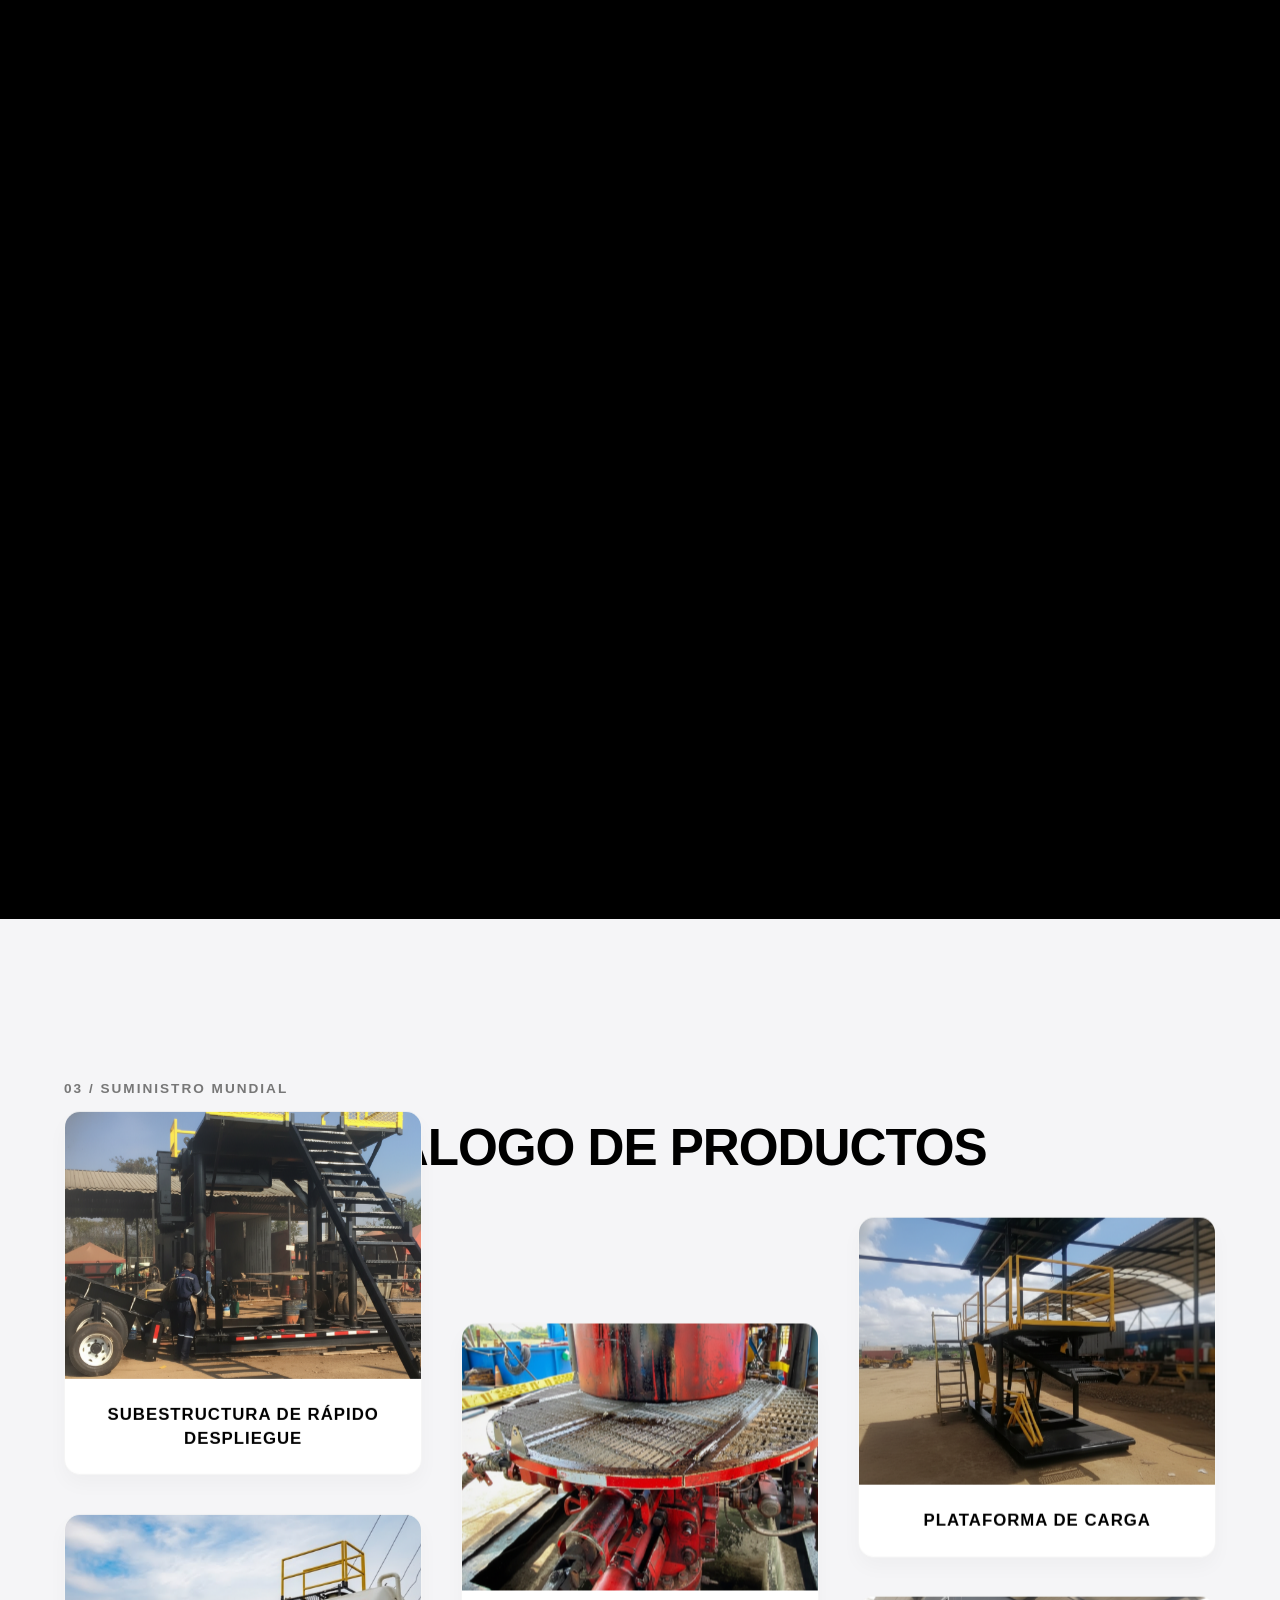
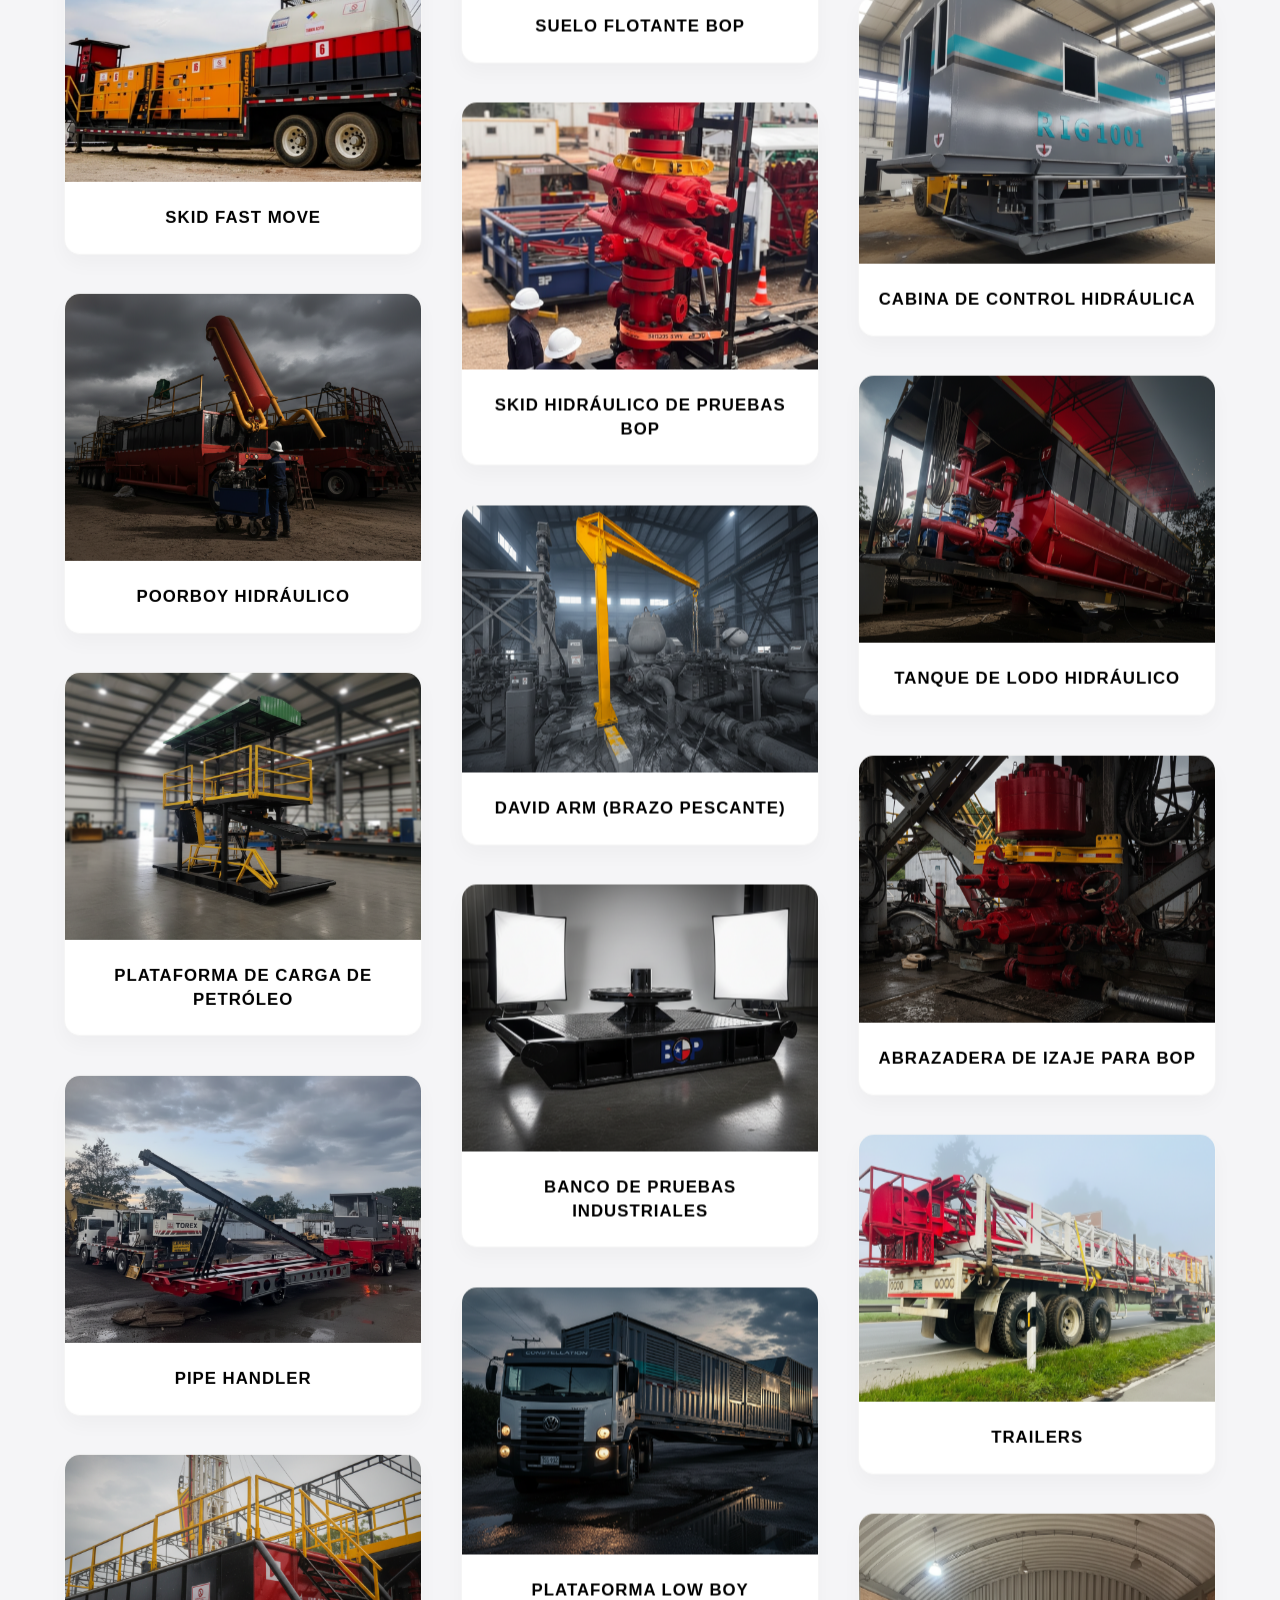
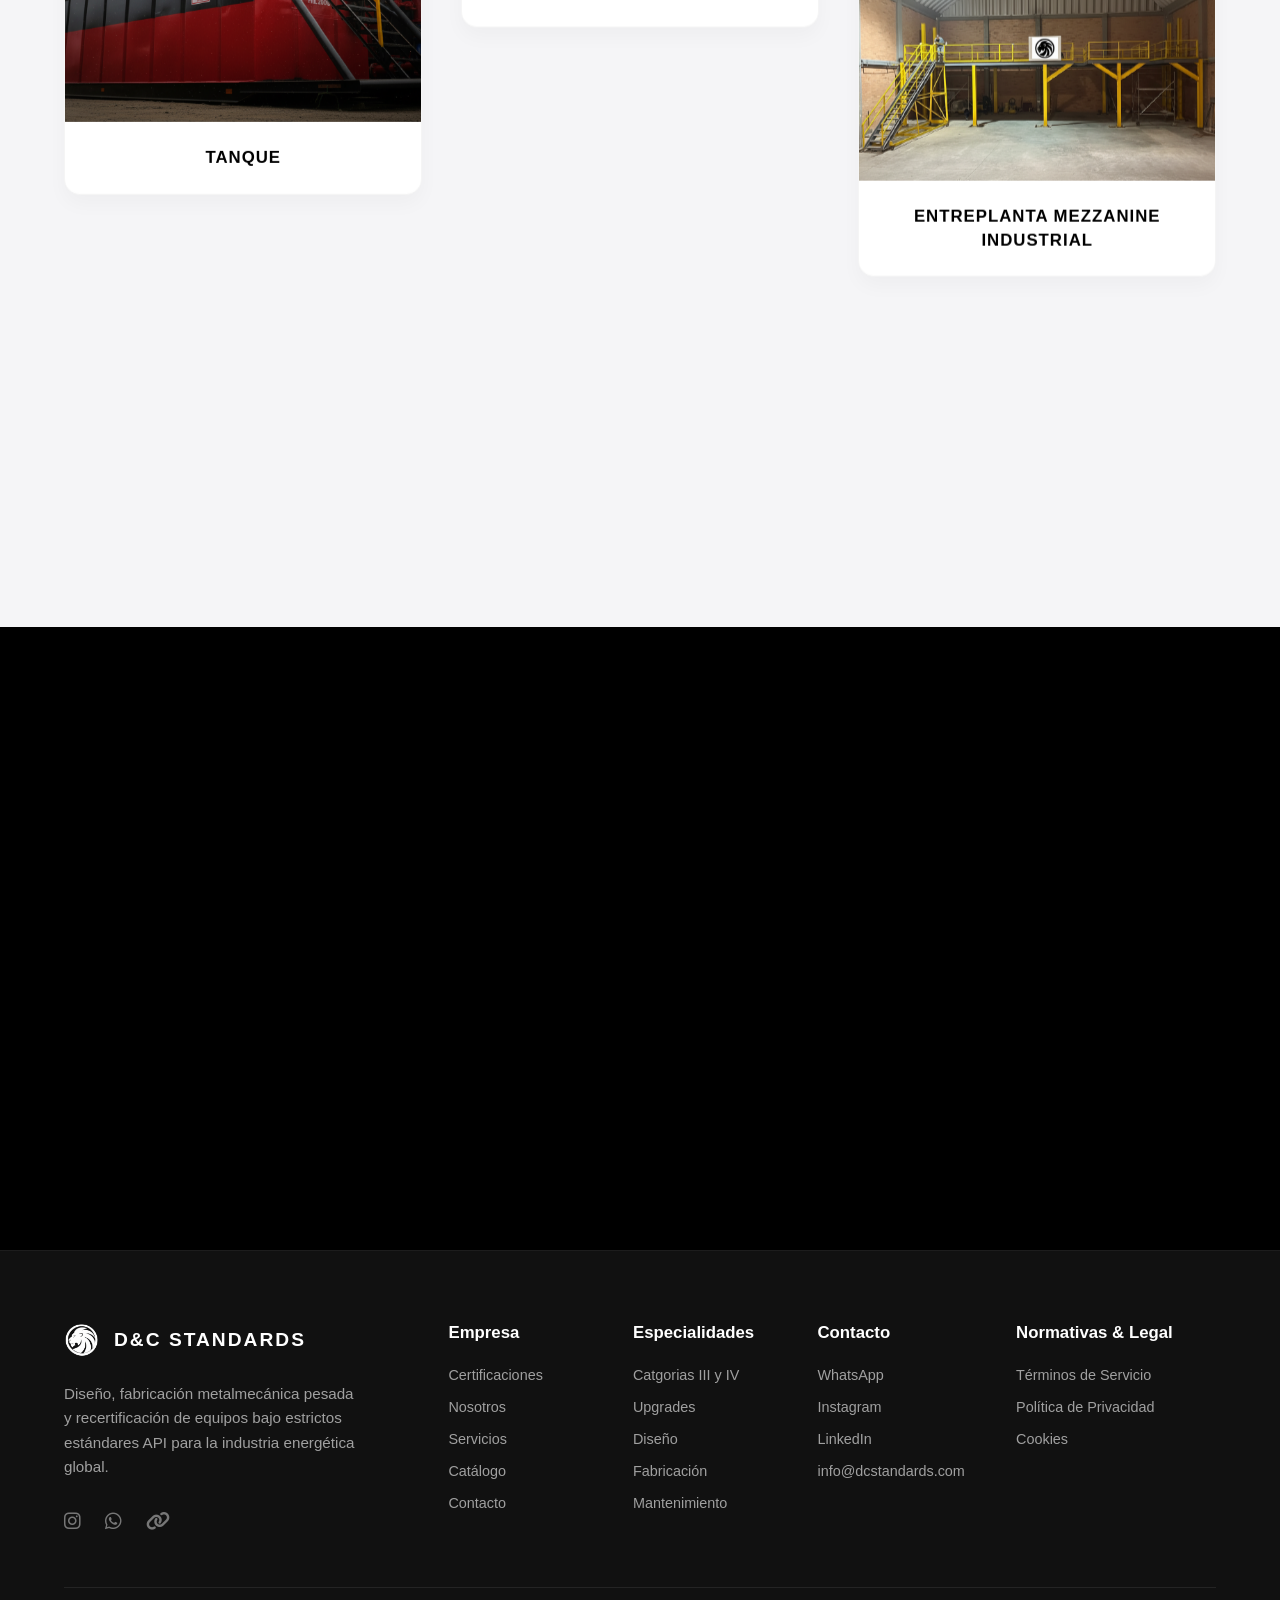
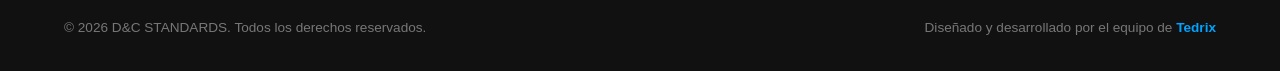
==== commit 85bca5f5: "fix" ====
--- a/index.html
+++ b/index.html
@@ -92,7 +92,7 @@
                     <div class="wpp-opt-icon"><i class="fa-solid fa-users"></i></div>
                     <div class="wpp-opt-text">
                         <h4>Trabaja con nosotros / Admin</h4>
-                        <span>+57 300 6480222</span>
+                        <span>+57 313 2511818</span>
                     </div>
                 </a>
             </div>
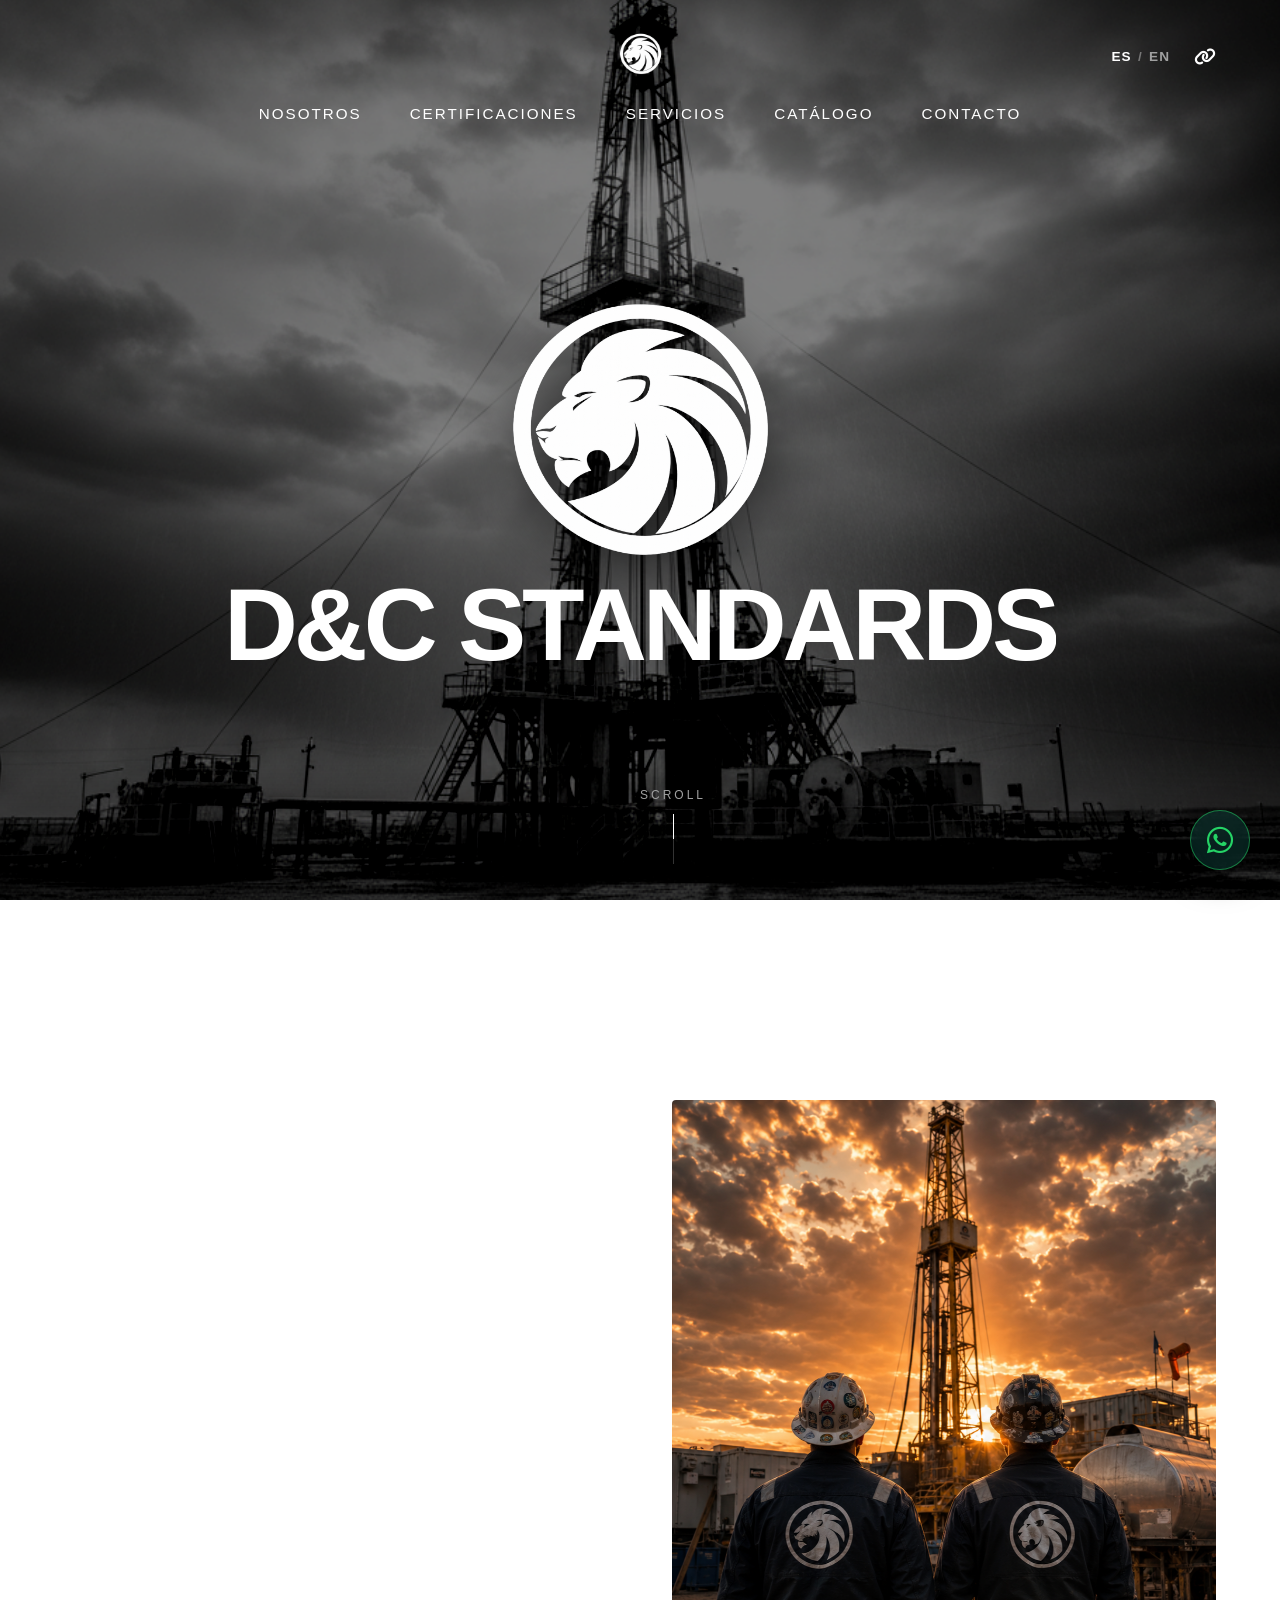
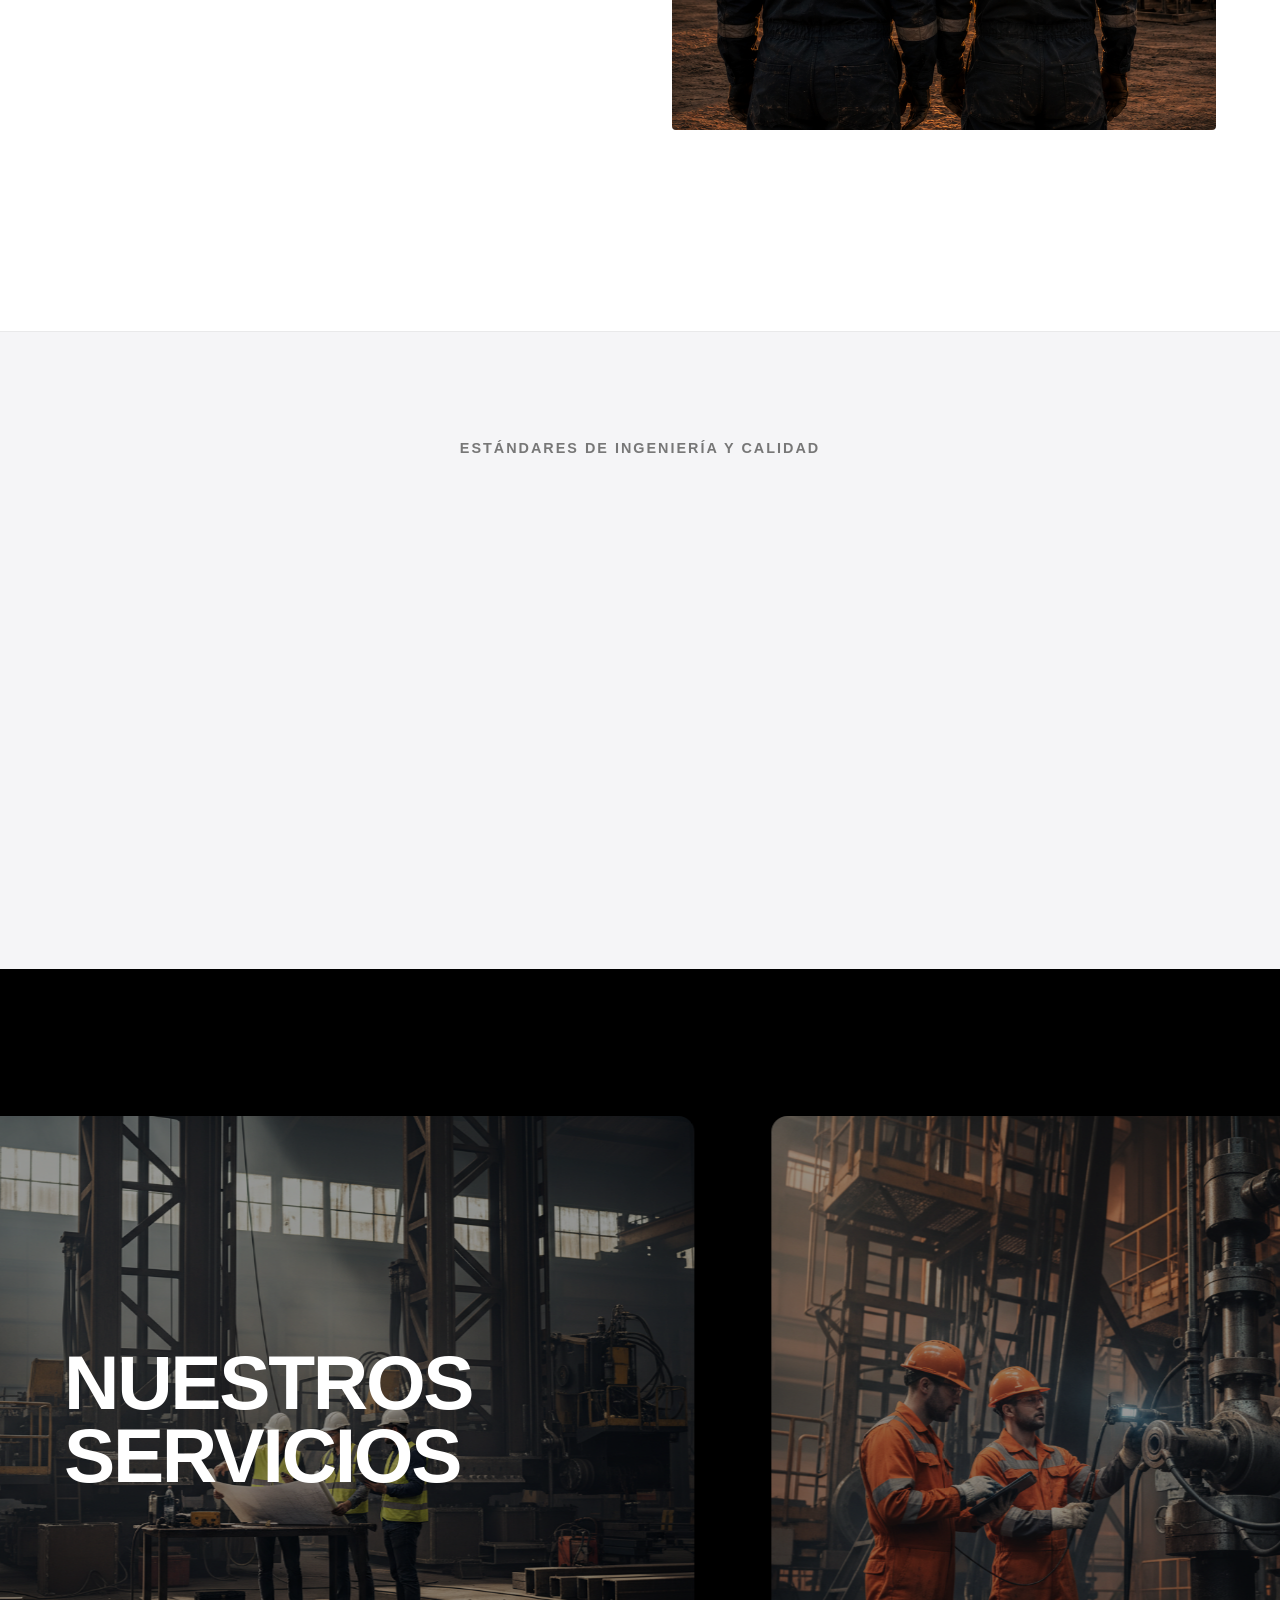
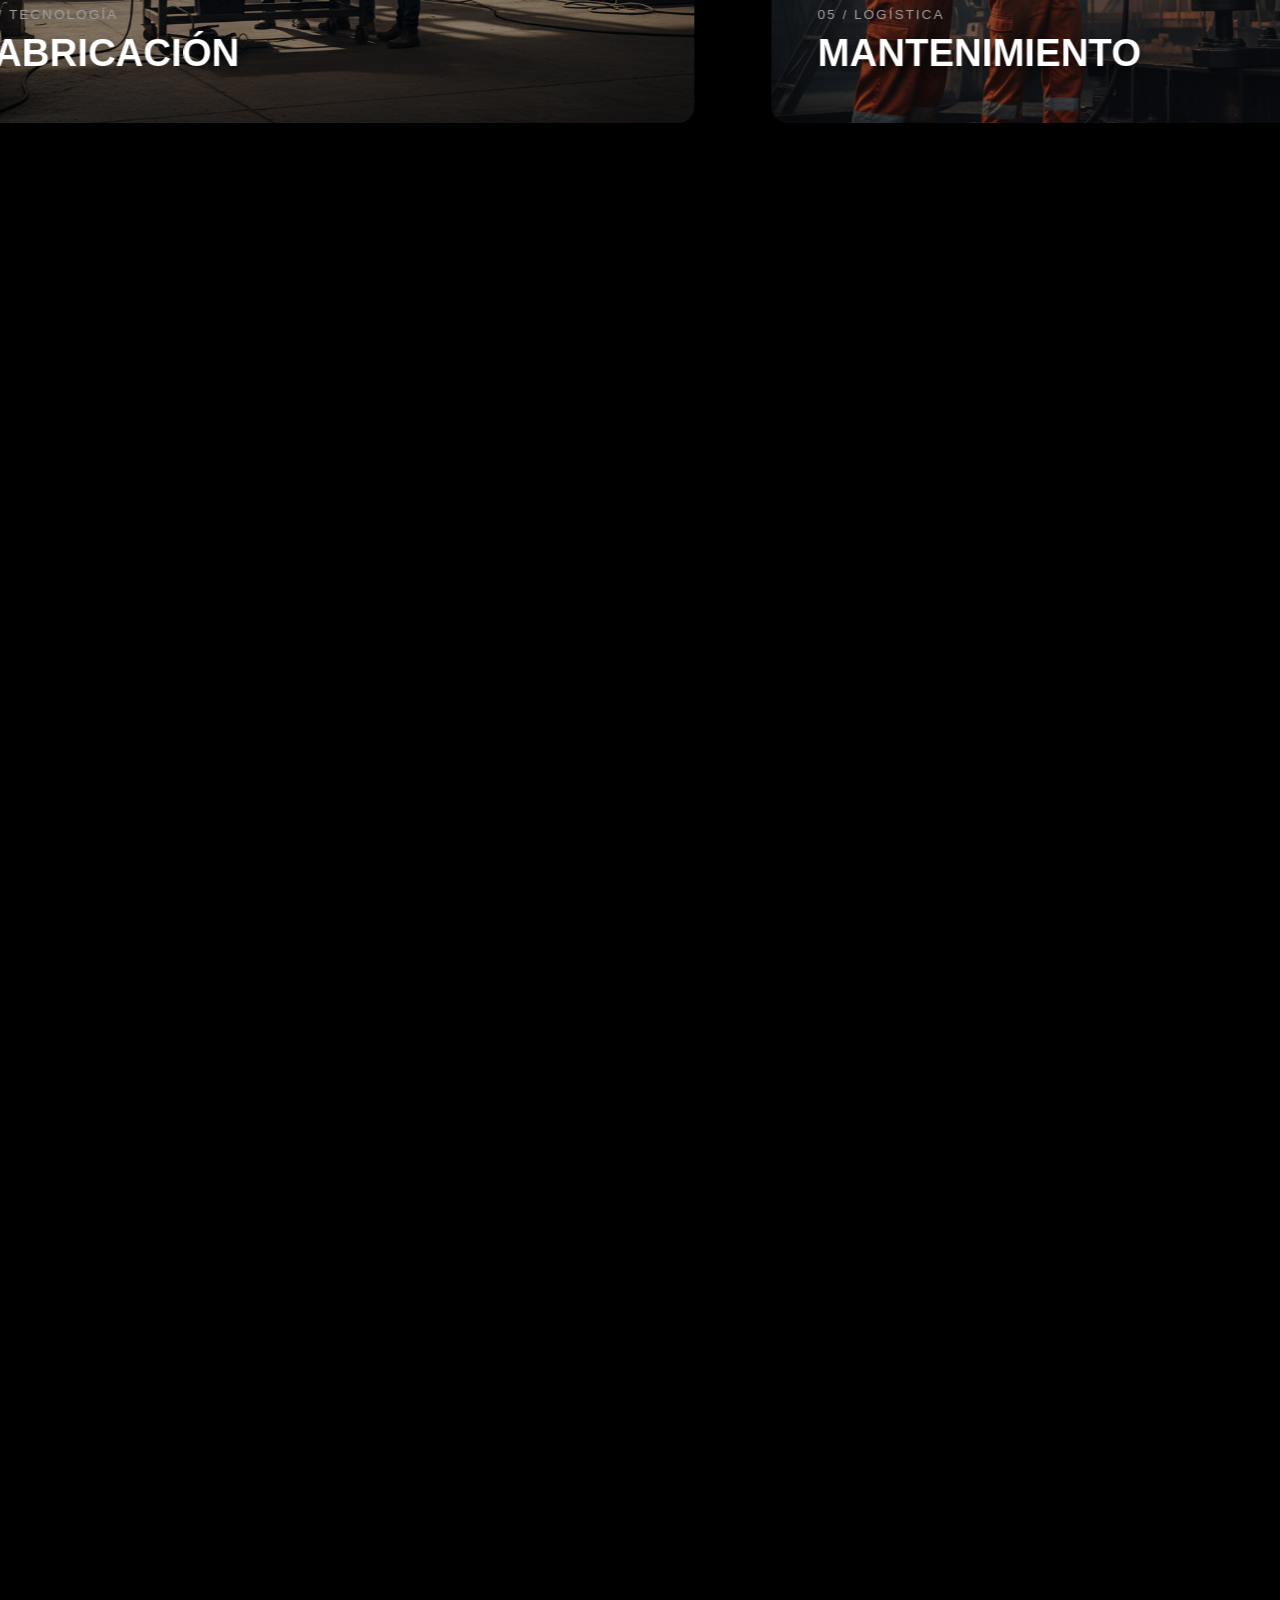
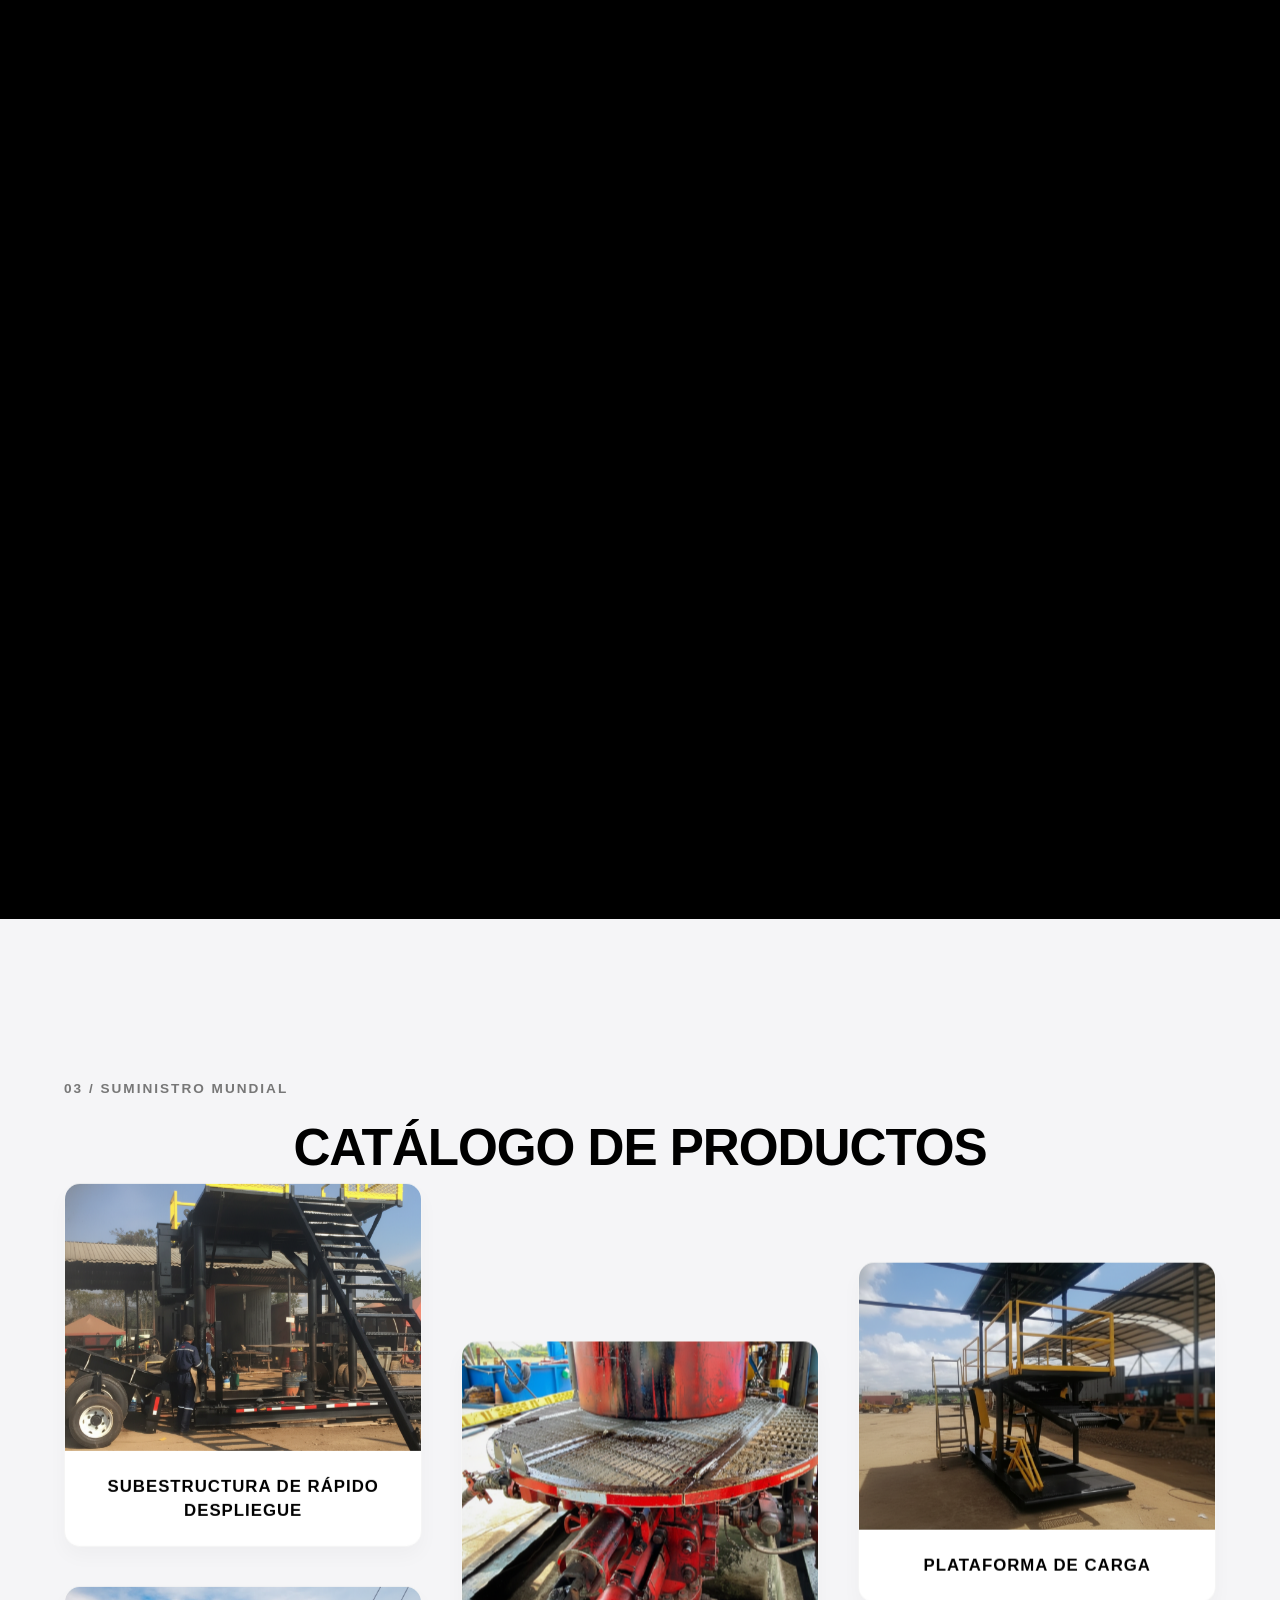
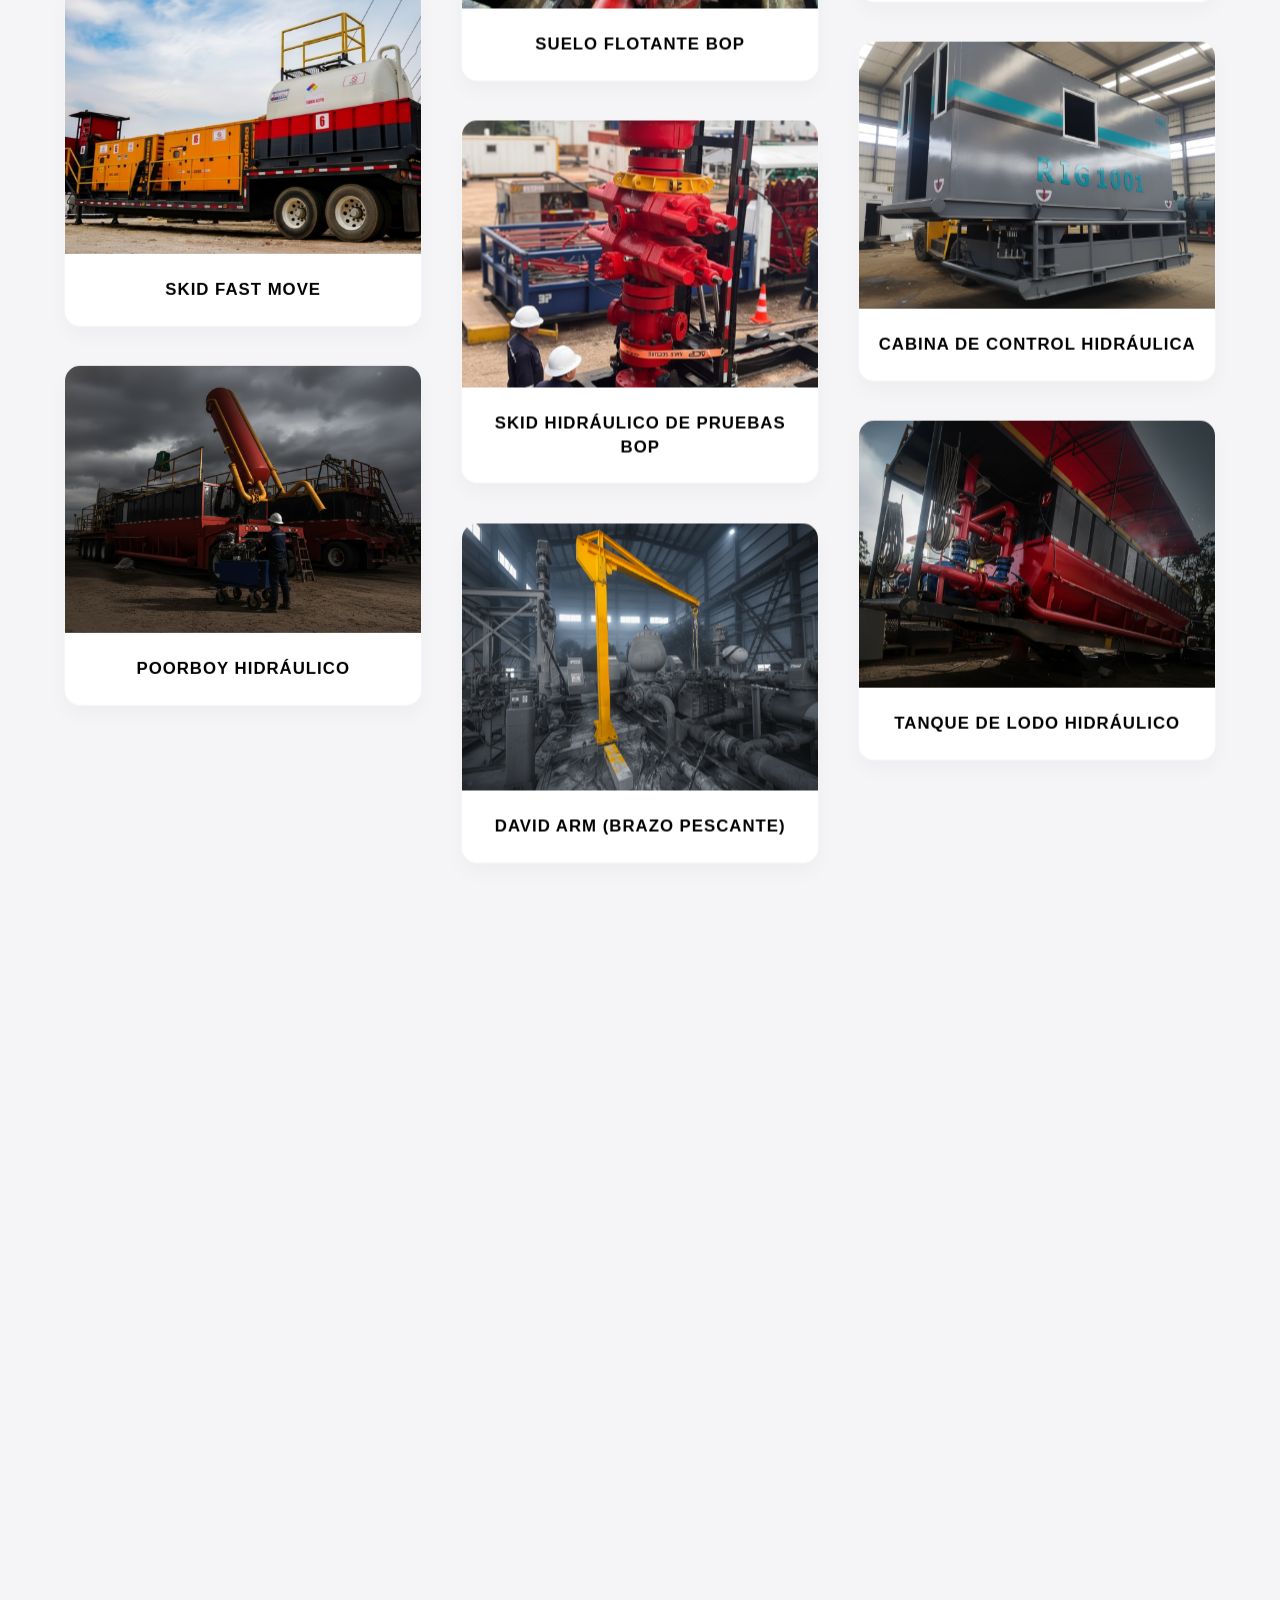
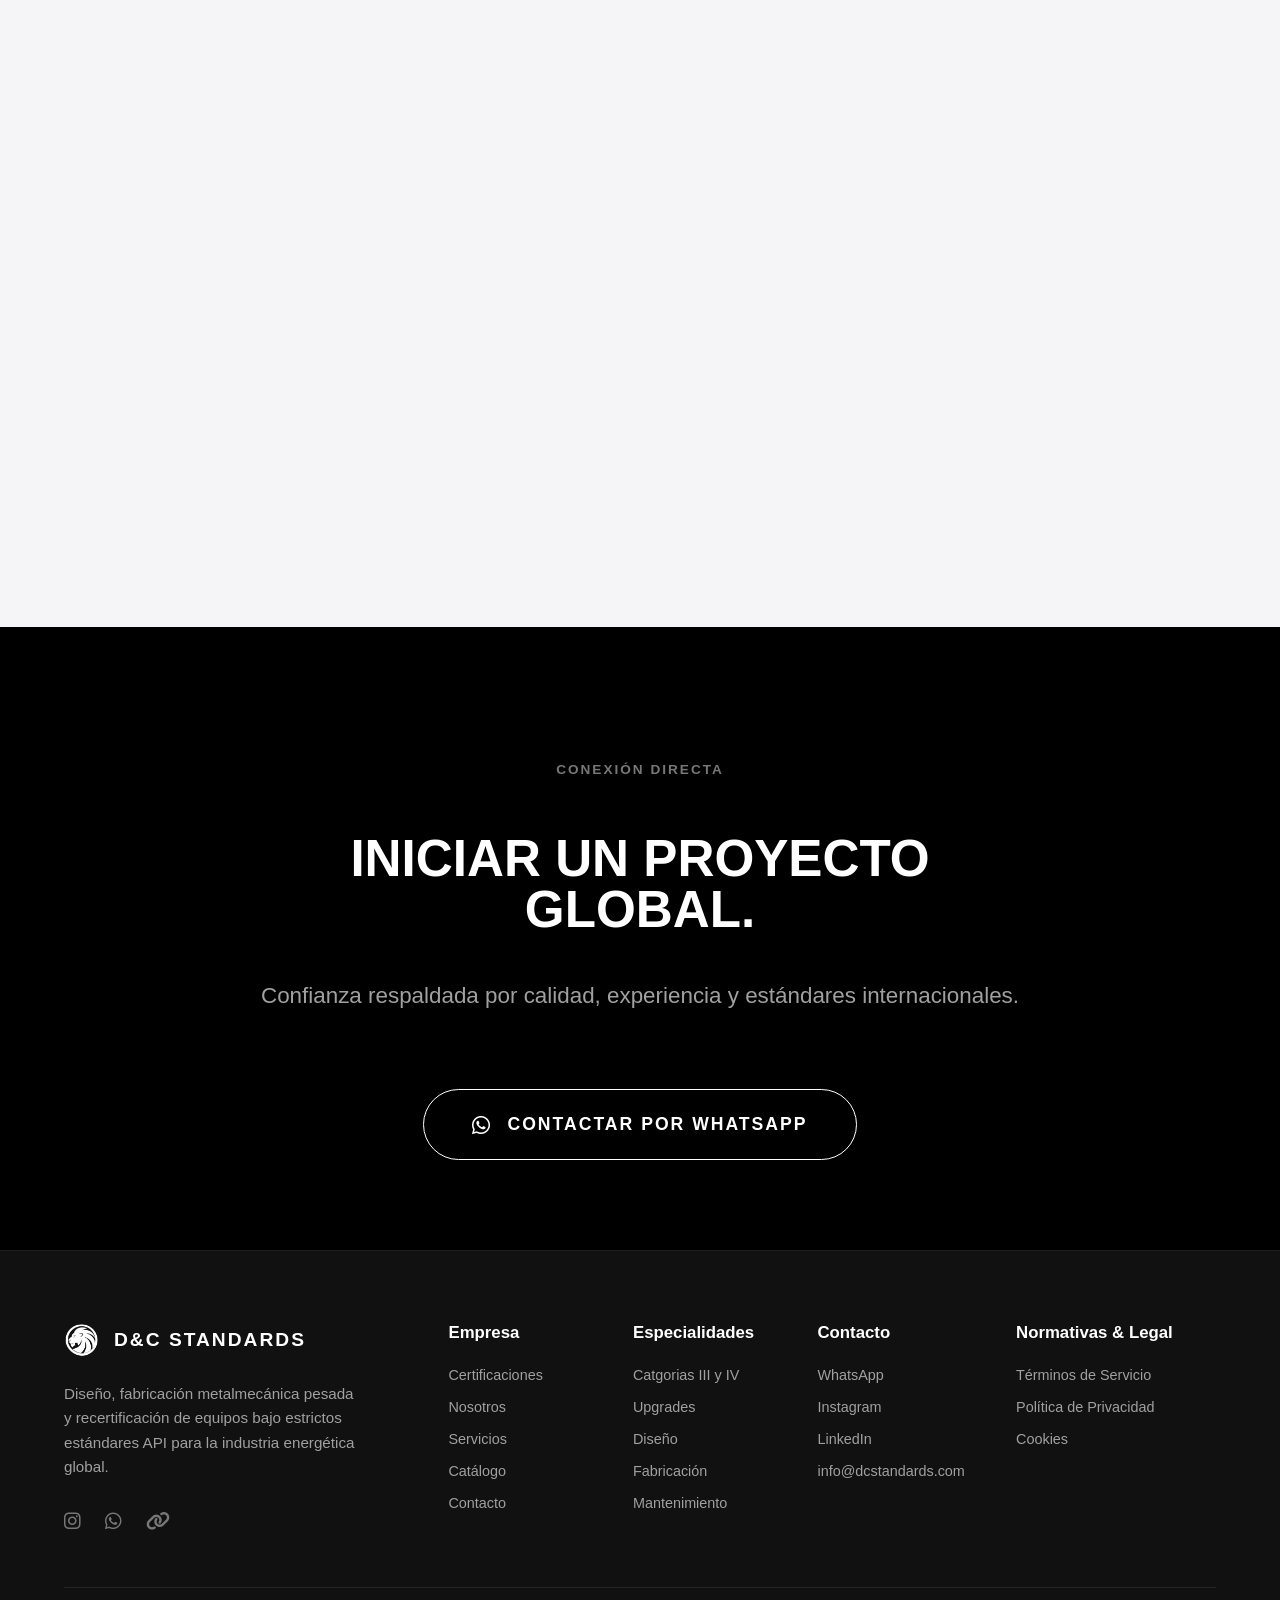
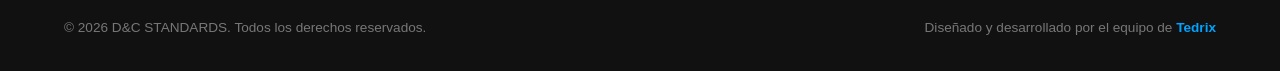
==== commit 892bd32c: "update" ====
--- a/index.html
+++ b/index.html
@@ -208,7 +208,7 @@
                 <div class="cert-grid">
                     <div class="cert-card reveal-scale open-modal-btn" data-img="static/API MONOGRAM SPEC 4F.jpeg">
                         <h4>API Monogram Spec 4F</h4>
-                        <p>Licencia API que certifica la fabricación de mástiles bajo estrictos estándares de la industria petrolera.</p>
+                        <p>Licencia API que certifica la fabricación de mástiles y subestructuras bajo estrictos estándares de la industria petrolera.</p>
                         <span class="view-cert-text"><i class="fa-solid fa-expand"></i> Ver Certificado</span>
                     </div>
                     <div class="cert-card reveal-scale open-modal-btn" data-img="static/API SPEC Q1.jpeg" style="transition-delay: 0.1s;">
